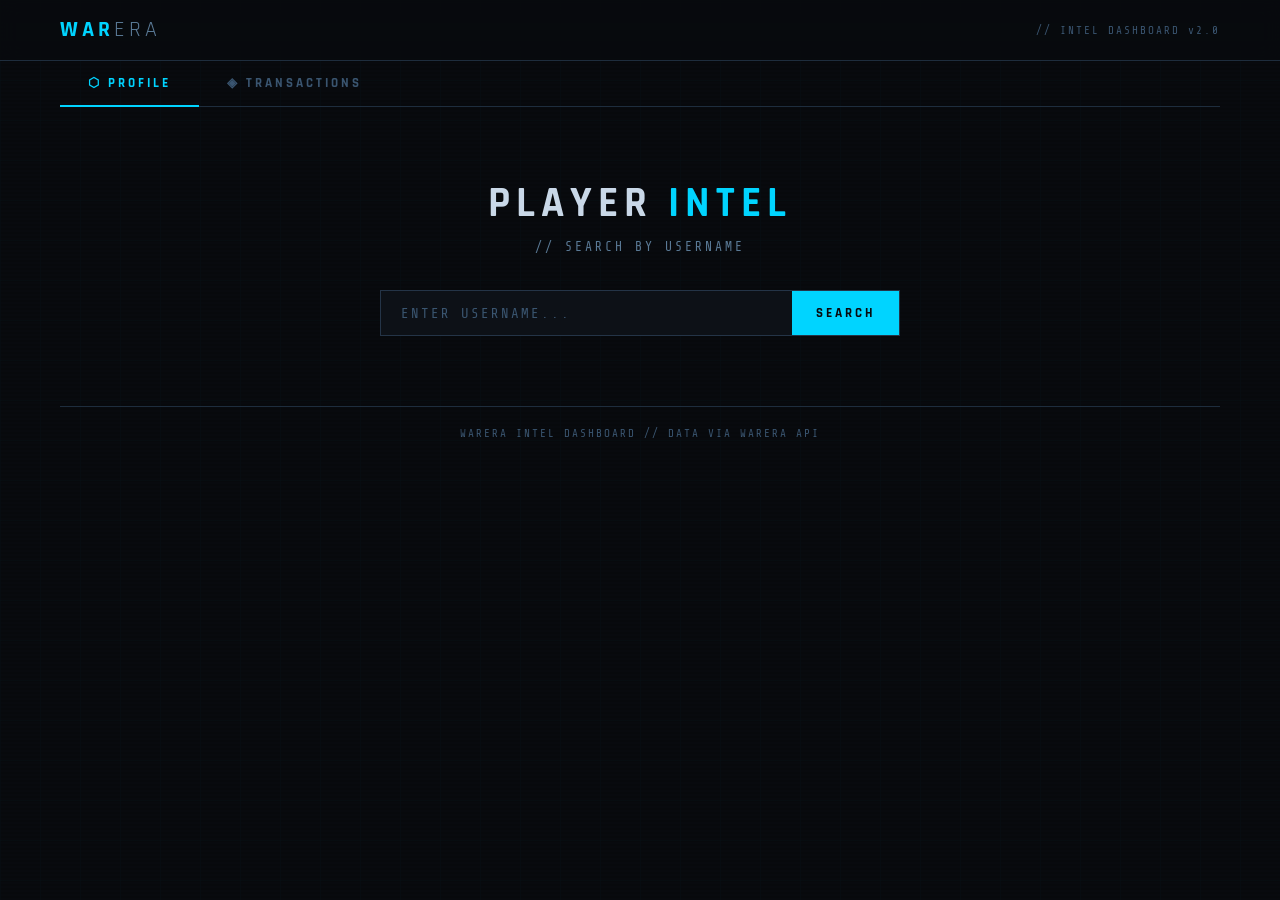
==== index.html @ 38ee8ced "Update index.html" ====
<!DOCTYPE html>
<html lang="en">
<head>
<meta charset="UTF-8">
<meta name="viewport" content="width=device-width, initial-scale=1.0">
<title>WarEra Dashboard</title>
<link href="https://fonts.googleapis.com/css2?family=Rajdhani:wght@400;500;600;700&family=Share+Tech+Mono&family=Barlow:wght@300;400;500;600&display=swap" rel="stylesheet">
<style>
  :root {
    --bg:#080a0e; --bg2:#0d1117; --bg3:#111820;
    --border:#1e2d3d; --border2:#243447;
    --accent:#00d4ff; --accent2:#0099cc;
    --accent-dim:rgba(0,212,255,0.08); --accent-glow:rgba(0,212,255,0.15);
    --red:#ff3b3b; --orange:#ff8c42; --green:#39ff6e; --gold:#ffd700;
    --text:#c9d8e8; --text-dim:#5a7a96; --text-muted:#3a5570;
    --bronze:#cd7f32; --silver:#c0c0c0; --platinum:#e5e4e2;
  }
  *{margin:0;padding:0;box-sizing:border-box;}
  body{background:var(--bg);color:var(--text);font-family:'Barlow',sans-serif;min-height:100vh;overflow-x:hidden;}
  body::before{content:'';position:fixed;inset:0;pointer-events:none;z-index:0;
    background-image:linear-gradient(rgba(0,212,255,0.015) 1px,transparent 1px),linear-gradient(90deg,rgba(0,212,255,0.015) 1px,transparent 1px);
    background-size:40px 40px;}
  body::after{content:'';position:fixed;inset:0;pointer-events:none;z-index:0;
    background:repeating-linear-gradient(0deg,transparent,transparent 2px,rgba(0,0,0,0.08) 2px,rgba(0,0,0,0.08) 4px);}
  .container{max-width:1200px;margin:0 auto;padding:0 20px;position:relative;z-index:1;}

  header{border-bottom:1px solid var(--border);padding:16px 0;background:rgba(8,10,14,0.9);backdrop-filter:blur(10px);position:sticky;top:0;z-index:100;}
  .header-inner{display:flex;align-items:center;justify-content:space-between;}
  .logo{font-family:'Rajdhani',sans-serif;font-size:22px;font-weight:700;letter-spacing:4px;color:var(--accent);text-transform:uppercase;}
  .logo span{color:var(--text-dim);font-weight:400;}
  .header-tag{font-family:'Share Tech Mono',monospace;font-size:11px;color:var(--text-muted);letter-spacing:2px;}

  /* TABS */
  .tab-bar{display:flex;border-bottom:1px solid var(--border);margin-bottom:0;}
  .tab-btn{font-family:'Rajdhani',sans-serif;font-weight:700;font-size:13px;letter-spacing:3px;text-transform:uppercase;
    padding:14px 28px;background:transparent;border:none;color:var(--text-muted);cursor:pointer;
    border-bottom:2px solid transparent;transition:all 0.2s;margin-bottom:-1px;}
  .tab-btn:hover{color:var(--text-dim);}
  .tab-btn.active{color:var(--accent);border-bottom-color:var(--accent);}
  .tab-panel{display:none;padding-top:30px;}
  .tab-panel.active{display:block;}

  /* SEARCH */
  .search-section{padding:40px 0 30px;text-align:center;}
  .search-title{font-family:'Rajdhani',sans-serif;font-size:42px;font-weight:700;letter-spacing:6px;text-transform:uppercase;color:var(--text);margin-bottom:8px;}
  .search-title span{color:var(--accent);}
  .search-sub{font-size:13px;color:var(--text-dim);letter-spacing:3px;text-transform:uppercase;margin-bottom:36px;font-family:'Share Tech Mono',monospace;}
  .search-box{display:flex;max-width:520px;margin:0 auto;border:1px solid var(--border2);background:var(--bg2);position:relative;}
  .search-box::before{content:'';position:absolute;top:-1px;left:-1px;right:-1px;bottom:-1px;border:1px solid transparent;transition:border-color 0.3s;pointer-events:none;}
  .search-box:focus-within::before{border-color:var(--accent);box-shadow:0 0 20px var(--accent-glow),inset 0 0 20px var(--accent-dim);}
  .search-box input{flex:1;background:transparent;border:none;outline:none;padding:14px 20px;color:var(--text);font-family:'Share Tech Mono',monospace;font-size:14px;letter-spacing:1px;}
  .search-box input::placeholder{color:var(--text-muted);letter-spacing:2px;}
  .search-btn{background:var(--accent);border:none;padding:14px 24px;color:var(--bg);font-family:'Rajdhani',sans-serif;font-weight:700;font-size:13px;letter-spacing:3px;text-transform:uppercase;cursor:pointer;transition:all 0.2s;white-space:nowrap;}
  .search-btn:hover{background:#00b8e6;}
  .search-btn:disabled{background:var(--text-muted);cursor:not-allowed;}
  .search-error{margin-top:12px;font-family:'Share Tech Mono',monospace;font-size:12px;color:var(--red);letter-spacing:1px;display:none;}

  .loading{display:none;text-align:center;padding:60px 0;}
  .loading-ring{width:48px;height:48px;border:2px solid var(--border2);border-top-color:var(--accent);border-radius:50%;animation:spin 0.8s linear infinite;margin:0 auto 16px;}
  @keyframes spin{to{transform:rotate(360deg);}}
  .loading-text{font-family:'Share Tech Mono',monospace;font-size:12px;color:var(--text-muted);letter-spacing:3px;text-transform:uppercase;animation:pulse 1.5s ease-in-out infinite;}
  @keyframes pulse{0%,100%{opacity:0.4}50%{opacity:1}}
  @keyframes fadeUp{from{opacity:0;transform:translateY(20px)}to{opacity:1;transform:translateY(0)}}

  /* HERO */
  .hero-card{border:1px solid var(--border2);background:var(--bg2);padding:32px;margin-bottom:20px;position:relative;overflow:hidden;}
  .hero-card::before{content:'';position:absolute;top:0;left:0;width:3px;height:100%;background:var(--accent);}
  .hero-card::after{content:'';position:absolute;top:-60px;right:-60px;width:200px;height:200px;background:radial-gradient(circle,var(--accent-dim) 0%,transparent 70%);pointer-events:none;}
  .hero-inner{display:flex;gap:28px;align-items:flex-start;}
  .avatar-wrap{position:relative;flex-shrink:0;}
  .avatar{width:96px;height:96px;border:2px solid var(--border2);object-fit:cover;display:block;}
  .avatar-frame{position:absolute;inset:-4px;border:1px solid var(--accent);pointer-events:none;}
  .avatar-frame::before,.avatar-frame::after{content:'';position:absolute;width:10px;height:10px;border-color:var(--accent);border-style:solid;}
  .avatar-frame::before{top:-1px;left:-1px;border-width:2px 0 0 2px;}
  .avatar-frame::after{bottom:-1px;right:-1px;border-width:0 2px 2px 0;}
  .hero-info{flex:1;}
  .username{font-family:'Rajdhani',sans-serif;font-size:36px;font-weight:700;letter-spacing:3px;color:#fff;text-transform:uppercase;line-height:1;margin-bottom:6px;}
  .user-meta{display:flex;gap:16px;flex-wrap:wrap;margin-bottom:20px;align-items:center;}
  .meta-tag{font-family:'Share Tech Mono',monospace;font-size:11px;color:var(--text-muted);letter-spacing:2px;display:flex;align-items:center;gap:6px;}
  .meta-tag .dot{width:5px;height:5px;background:var(--accent);border-radius:50%;}
  .meta-tag .dot.red{background:var(--red);}
  .meta-tag .dot.green{background:var(--green);}
  .country-flag{font-size:18px;line-height:1;}
  .mu-logo{width:20px;height:20px;object-fit:cover;border-radius:2px;}
  .hero-stats{display:flex;gap:32px;flex-wrap:wrap;}
  .hero-stat{display:flex;flex-direction:column;gap:2px;}
  .hero-stat-value{font-family:'Rajdhani',sans-serif;font-size:28px;font-weight:700;color:var(--accent);line-height:1;}
  .hero-stat-label{font-family:'Share Tech Mono',monospace;font-size:10px;color:var(--text-muted);letter-spacing:2px;text-transform:uppercase;}
  .military-rank-badge{display:flex;align-items:center;gap:10px;background:var(--accent-dim);border:1px solid var(--border2);padding:8px 16px;align-self:flex-start;margin-left:auto;}
  .rank-number{font-family:'Rajdhani',sans-serif;font-size:32px;font-weight:700;color:var(--gold);line-height:1;}
  .rank-label{font-family:'Share Tech Mono',monospace;font-size:10px;color:var(--text-muted);letter-spacing:2px;text-transform:uppercase;}

  .section-label{font-family:'Share Tech Mono',monospace;font-size:10px;letter-spacing:4px;color:var(--text-muted);text-transform:uppercase;padding:0 0 12px;border-bottom:1px solid var(--border);margin-bottom:16px;display:flex;align-items:center;gap:10px;}
  .section-label::before{content:'';width:20px;height:1px;background:var(--accent);}
  .grid-2{display:grid;grid-template-columns:1fr 1fr;gap:16px;margin-bottom:16px;}
  .grid-6{display:grid;grid-template-columns:repeat(6,1fr);gap:12px;margin-bottom:16px;}
  .panel{border:1px solid var(--border);background:var(--bg2);padding:20px;}
  .stat-row{display:flex;justify-content:space-between;align-items:center;padding:10px 0;border-bottom:1px solid var(--border);}
  .stat-row:last-child{border-bottom:none;}
  .stat-key{font-family:'Share Tech Mono',monospace;font-size:11px;color:var(--text-muted);letter-spacing:1px;text-transform:uppercase;}
  .stat-val{font-family:'Rajdhani',sans-serif;font-size:18px;font-weight:600;color:var(--text);}

  .skills-grid{display:grid;grid-template-columns:repeat(auto-fill,minmax(200px,1fr));gap:12px;margin-bottom:16px;}
  .skill-card{border:1px solid var(--border);background:var(--bg3);padding:14px;transition:border-color 0.2s;}
  .skill-card:hover{border-color:var(--border2);}
  .skill-header{display:flex;justify-content:space-between;align-items:flex-start;margin-bottom:10px;}
  .skill-name{font-family:'Share Tech Mono',monospace;font-size:11px;color:var(--text-dim);letter-spacing:1px;text-transform:uppercase;}
  .skill-level{font-family:'Rajdhani',sans-serif;font-weight:700;font-size:13px;color:var(--accent);background:var(--accent-dim);padding:1px 7px;letter-spacing:1px;}
  .skill-value{font-family:'Rajdhani',sans-serif;font-size:26px;font-weight:700;color:#fff;line-height:1;margin-bottom:4px;}
  .skill-breakdown{font-family:'Share Tech Mono',monospace;font-size:10px;color:var(--text-muted);letter-spacing:1px;}
  .skill-bar-wrap{margin-top:8px;height:2px;background:var(--border);overflow:hidden;}
  .skill-bar{height:100%;background:var(--accent);transition:width 1s ease;}
  .skill-card.attack .skill-bar{background:var(--red);}

  .bar-resource{display:flex;flex-direction:column;gap:6px;margin-bottom:12px;}
  .bar-meta{display:flex;justify-content:space-between;align-items:center;}
  .bar-name{font-family:'Share Tech Mono',monospace;font-size:11px;color:var(--text-dim);letter-spacing:2px;text-transform:uppercase;}
  .bar-vals{font-family:'Rajdhani',monospace;font-size:14px;font-weight:600;color:var(--text);}
  .bar-track{height:6px;background:var(--border);overflow:hidden;}
  .bar-fill{height:100%;transition:width 1.2s ease;}
  .bar-fill.health{background:var(--green);}
  .bar-fill.energy{background:var(--orange);}
  .bar-fill.entrepreneurship{background:#a855f7;}
  .bar-fill.hunger{background:#eab308;}
  .regen-tag{font-family:'Share Tech Mono',monospace;font-size:10px;color:var(--text-muted);}

  .wealth-card{border:1px solid var(--border);background:var(--bg3);padding:16px;display:flex;flex-direction:column;gap:4px;}
  .wealth-label{font-family:'Share Tech Mono',monospace;font-size:10px;color:var(--text-muted);letter-spacing:2px;text-transform:uppercase;}
  .wealth-value{font-family:'Rajdhani',sans-serif;font-size:22px;font-weight:700;color:var(--gold);line-height:1;}
  .wealth-total{font-size:26px;color:#fff;}
  .wealth-unit{font-size:12px;color:var(--text-dim);font-weight:400;}

  .ranking-item{display:flex;align-items:center;padding:12px 0;border-bottom:1px solid var(--border);gap:14px;}
  .ranking-item:last-child{border-bottom:none;}
  .rank-name{font-family:'Share Tech Mono',monospace;font-size:11px;color:var(--text-dim);letter-spacing:1px;flex:1;text-transform:uppercase;}
  .rank-val{font-family:'Rajdhani',sans-serif;font-size:18px;font-weight:700;color:var(--text);min-width:70px;text-align:right;}
  .rank-pos{font-family:'Share Tech Mono',monospace;font-size:11px;color:var(--text-muted);min-width:50px;text-align:right;}
  .tier-badge{font-family:'Rajdhani',sans-serif;font-size:11px;font-weight:700;letter-spacing:2px;padding:2px 8px;text-transform:uppercase;min-width:72px;text-align:center;}
  .tier-badge.bronze{background:rgba(205,127,50,0.15);color:var(--bronze);border:1px solid rgba(205,127,50,0.3);}
  .tier-badge.silver{background:rgba(192,192,192,0.1);color:var(--silver);border:1px solid rgba(192,192,192,0.25);}
  .tier-badge.gold{background:rgba(255,215,0,0.1);color:var(--gold);border:1px solid rgba(255,215,0,0.25);}
  .tier-badge.platinum{background:rgba(229,228,226,0.1);color:var(--platinum);border:1px solid rgba(229,228,226,0.2);}
  .tier-badge.master{background:rgba(255,50,50,0.1);color:#ff6060;border:1px solid rgba(255,50,50,0.3);}

  /* ── TRANSACTIONS ── */
  .tx-header{display:flex;align-items:center;justify-content:space-between;margin-bottom:24px;flex-wrap:wrap;gap:12px;}
  .tx-title{font-family:'Rajdhani',sans-serif;font-size:28px;font-weight:700;letter-spacing:4px;text-transform:uppercase;}
  .tx-title span{color:var(--accent);}
  .btn{font-family:'Rajdhani',sans-serif;font-weight:700;font-size:12px;letter-spacing:2px;text-transform:uppercase;padding:10px 20px;border:1px solid var(--border2);background:var(--bg3);color:var(--text-dim);cursor:pointer;transition:all 0.2s;}
  .btn:hover{border-color:var(--accent);color:var(--accent);}
  .btn:disabled{opacity:0.4;cursor:not-allowed;}

  .tx-type-tabs{display:flex;gap:8px;flex-wrap:wrap;margin-bottom:20px;}
  .tx-type-btn{font-family:'Share Tech Mono',monospace;font-size:11px;letter-spacing:1px;padding:6px 14px;border:1px solid var(--border);background:transparent;color:var(--text-muted);cursor:pointer;transition:all 0.2s;text-transform:uppercase;}
  .tx-type-btn:hover{border-color:var(--border2);color:var(--text-dim);}
  .tx-type-btn.active{border-color:var(--accent);color:var(--accent);background:var(--accent-dim);}

  .tx-summary{display:grid;grid-template-columns:repeat(4,1fr);gap:12px;margin-bottom:20px;}
  .tx-sum-card{border:1px solid var(--border);background:var(--bg2);padding:16px;}
  .tx-sum-label{font-family:'Share Tech Mono',monospace;font-size:10px;color:var(--text-muted);letter-spacing:2px;text-transform:uppercase;margin-bottom:6px;}
  .tx-sum-val{font-family:'Rajdhani',sans-serif;font-size:24px;font-weight:700;line-height:1;}
  .tx-sum-val.green{color:var(--green);}
  .tx-sum-val.red{color:var(--red);}
  .tx-sum-val.gold{color:var(--gold);}
  .tx-sum-val.accent{color:var(--accent);}

  .tx-table-wrap{border:1px solid var(--border);background:var(--bg2);overflow:auto;margin-bottom:12px;}
  .tx-table{width:100%;border-collapse:collapse;min-width:600px;}
  .tx-table th{font-family:'Share Tech Mono',monospace;font-size:10px;letter-spacing:2px;color:var(--text-muted);text-transform:uppercase;padding:12px 16px;text-align:left;border-bottom:1px solid var(--border);background:var(--bg3);}
  .tx-table td{padding:12px 16px;border-bottom:1px solid var(--border);font-size:14px;vertical-align:middle;}
  .tx-table tr:last-child td{border-bottom:none;}
  .tx-table tr:hover td{background:rgba(0,212,255,0.03);}
  .tx-badge{font-family:'Rajdhani',sans-serif;font-size:11px;font-weight:700;letter-spacing:2px;padding:3px 10px;text-transform:uppercase;}
  .tx-badge.buy{background:rgba(57,255,110,0.1);color:var(--green);border:1px solid rgba(57,255,110,0.25);}
  .tx-badge.sell{background:rgba(255,59,59,0.1);color:var(--red);border:1px solid rgba(255,59,59,0.25);}
  .tx-badge.income{background:rgba(0,212,255,0.1);color:var(--accent);border:1px solid rgba(0,212,255,0.25);}
  .tx-item-name{font-family:'Rajdhani',sans-serif;font-size:15px;font-weight:600;color:var(--text);}
  .tx-item-skills{font-family:'Share Tech Mono',monospace;font-size:10px;color:var(--text-muted);margin-top:2px;}
  .tx-money{font-family:'Rajdhani',sans-serif;font-size:16px;font-weight:700;}
  .tx-money.buy{color:var(--red);}
  .tx-money.sell{color:var(--green);}
  .tx-money.income{color:var(--accent);}
  .tx-date{font-family:'Share Tech Mono',monospace;font-size:11px;color:var(--text-muted);}
  .tx-action-btn{font-family:'Share Tech Mono',monospace;font-size:10px;letter-spacing:1px;padding:4px 10px;border:1px solid var(--border2);background:transparent;color:var(--text-muted);cursor:pointer;transition:all 0.2s;text-transform:uppercase;white-space:nowrap;}
  .tx-action-btn:hover{border-color:var(--gold);color:var(--gold);}
  .tx-action-btn.marked{border-color:var(--gold);color:var(--gold);background:rgba(255,215,0,0.08);}

  /* PROFIT TRACKER */
  .profit-tracker{border:1px solid var(--gold);background:rgba(255,215,0,0.04);padding:20px;margin-bottom:20px;}
  .profit-tracker-title{font-family:'Rajdhani',sans-serif;font-size:16px;font-weight:700;letter-spacing:3px;color:var(--gold);text-transform:uppercase;margin-bottom:16px;display:flex;align-items:center;gap:10px;}
  .profit-tracker-title::before{content:'◆';font-size:10px;}
  .trade-item{border:1px solid var(--border2);background:var(--bg3);padding:14px;margin-bottom:10px;display:flex;align-items:center;gap:16px;flex-wrap:wrap;}
  .trade-item:last-child{margin-bottom:0;}
  .trade-item.matched{border-color:var(--green);}
  .trade-item.pending{border-color:var(--gold);}
  .trade-info{flex:1;min-width:160px;}
  .trade-name{font-family:'Rajdhani',sans-serif;font-size:16px;font-weight:700;color:var(--text);}
  .trade-skills{font-family:'Share Tech Mono',monospace;font-size:10px;color:var(--text-muted);margin-top:2px;}
  .trade-prices{display:flex;gap:20px;align-items:center;flex-wrap:wrap;}
  .trade-price-item{display:flex;flex-direction:column;gap:2px;}
  .trade-price-label{font-family:'Share Tech Mono',monospace;font-size:9px;color:var(--text-muted);letter-spacing:2px;text-transform:uppercase;}
  .trade-price-val{font-family:'Rajdhani',sans-serif;font-size:18px;font-weight:700;}
  .trade-price-val.buy-p{color:var(--red);}
  .trade-price-val.sell-p{color:var(--green);}
  .trade-price-val.profit.pos{color:var(--green);}
  .trade-price-val.profit.neg{color:var(--red);}
  .trade-status{font-family:'Share Tech Mono',monospace;font-size:10px;letter-spacing:2px;text-transform:uppercase;padding:4px 10px;border:1px solid;}
  .trade-status.pending{color:var(--gold);border-color:var(--gold);background:rgba(255,215,0,0.08);}
  .trade-status.matched{color:var(--green);border-color:var(--green);background:rgba(57,255,110,0.08);}
  .empty-state{text-align:center;padding:40px;font-family:'Share Tech Mono',monospace;font-size:12px;color:var(--text-muted);letter-spacing:2px;}

  .tx-loading{display:none;text-align:center;padding:40px;}
  .tx-progress{font-family:'Share Tech Mono',monospace;font-size:11px;color:var(--text-muted);letter-spacing:2px;margin-top:8px;}

  .tx-pagination{display:flex;justify-content:center;gap:8px;margin-top:12px;margin-bottom:20px;}
  .page-info{font-family:'Share Tech Mono',monospace;font-size:11px;color:var(--text-muted);letter-spacing:1px;display:flex;align-items:center;padding:0 12px;}

  .footer-line{border-top:1px solid var(--border);padding:20px 0;text-align:center;font-family:'Share Tech Mono',monospace;font-size:11px;color:var(--text-muted);letter-spacing:2px;margin-top:40px;}

  @media(max-width:900px){.grid-6{grid-template-columns:repeat(3,1fr);}.tx-summary{grid-template-columns:repeat(2,1fr);}}
  @media(max-width:700px){
    .grid-2{grid-template-columns:1fr;}
    .grid-6{grid-template-columns:repeat(2,1fr);}
    .hero-inner{flex-direction:column;}
    .military-rank-badge{margin-left:0;}
    .search-title{font-size:28px;}
    .tx-summary{grid-template-columns:1fr 1fr;}
  }
</style>
</head>
<body>
<header>
  <div class="container header-inner">
    <div class="logo">WAR<span>ERA</span></div>
    <div class="header-tag">// INTEL DASHBOARD v2.0</div>
  </div>
</header>

<div class="container">
  <div class="tab-bar">
    <button class="tab-btn active" onclick="switchTab('profile')">⬡ PROFILE</button>
    <button class="tab-btn" onclick="switchTab('transactions')">◈ TRANSACTIONS</button>
  </div>

  <!-- ═══ PROFILE TAB ═══ -->
  <div id="tab-profile" class="tab-panel active">
    <div class="search-section">
      <div class="search-title">PLAYER <span>INTEL</span></div>
      <div class="search-sub">// search by username</div>
      <div class="search-box">
        <input type="text" id="searchInput" placeholder="ENTER USERNAME..." autocomplete="off"/>
        <button class="search-btn" id="searchBtn" onclick="searchPlayer()">SEARCH</button>
      </div>
      <div class="search-error" id="searchError"></div>
    </div>
    <div class="loading" id="profileLoading">
      <div class="loading-ring"></div>
      <div class="loading-text">// FETCHING INTEL...</div>
    </div>
    <div id="profileContent" style="display:none;animation:fadeUp 0.5s ease;padding-bottom:40px;">
      <div class="hero-card">
        <div class="hero-inner">
          <div class="avatar-wrap">
            <img class="avatar" id="avatar" src="" alt=""/>
            <div class="avatar-frame"></div>
          </div>
          <div class="hero-info">
            <div class="username" id="username"></div>
            <div class="user-meta">
              <span class="meta-tag"><span class="dot" id="activeDot"></span><span id="activeStatus"></span></span>
              <span class="meta-tag"><span class="dot"></span>LEVEL <span id="heroLevel"></span></span>
              <span class="meta-tag"><span class="dot"></span>JOINED <span id="joinedDate"></span></span>
              <span class="meta-tag"><span class="dot"></span>SKILLS RESET <span id="lastSkillsReset"></span></span>
              <span class="meta-tag" id="countryTag" style="display:none"><span class="country-flag" id="countryFlag"></span><span id="countryName"></span></span>
              <span class="meta-tag" id="muTag" style="display:none"><img class="mu-logo" id="muLogo" src="" alt="MU"/><span id="muName"></span></span>
            </div>
            <div class="hero-stats">
              <div class="hero-stat"><div class="hero-stat-value" id="spentSP"></div><div class="hero-stat-label">Skill Points</div></div>
              <div class="hero-stat"><div class="hero-stat-value" id="worksCount"></div><div class="hero-stat-label">Works Done</div></div>
              <div class="hero-stat"><div class="hero-stat-value" id="damagesCount"></div><div class="hero-stat-label">Damage Dealt</div></div>
            </div>
          </div>
          <div class="military-rank-badge"><div><div class="rank-number" id="militaryRank"></div><div class="rank-label">Military Rank</div></div></div>
        </div>
      </div>
      <div class="grid-2">
        <div class="panel">
          <div class="section-label">Resources</div>
          <div id="resourceBars"></div>
        </div>
        <div class="panel">
          <div class="section-label">Progression</div>
          <div class="stat-row"><span class="stat-key">Level</span><span class="stat-val" id="level"></span></div>
          <div class="stat-row"><span class="stat-key">Daily XP Left</span><span class="stat-val" id="dailyXp"></span></div>
          <div class="stat-row"><span class="stat-key">Skill Points Spent</span><span class="stat-val" id="spentSP2"></span></div>
          <div class="stat-row"><span class="stat-key">Available SP</span><span class="stat-val" id="availSP"></span></div>
          <div class="stat-row"><span class="stat-key">Free Resets Left</span><span class="stat-val" id="freeReset"></span></div>
        </div>
      </div>
      <div class="section-label" style="margin-bottom:14px;">Combat Skills</div>
      <div class="skills-grid" id="combatSkills"></div>
      <div class="section-label" style="margin-bottom:14px;">Wealth Breakdown</div>
      <div class="grid-6" id="wealthGrid"></div>
      <div class="panel" style="margin-bottom:16px;"><div class="section-label">Rankings</div><div id="rankingsList"></div></div>
    </div>
  </div>

  <!-- ═══ TRANSACTIONS TAB ═══ -->
  <div id="tab-transactions" class="tab-panel">
    <div class="tx-header">
      <div class="tx-title">TRANSACTION <span>LEDGER</span></div>
      <button class="btn" id="refreshTxBtn" onclick="loadAllTransactions()">↺ REFRESH DATA</button>
    </div>

    <!-- Profit Tracker -->
    <div class="profit-tracker">
      <div class="profit-tracker-title">Trade Profit Tracker</div>
      <div id="tradeList"><div class="empty-state">// NO MARKED TRADES — go to Item Market below and mark a BUY to track profit</div></div>
    </div>

    <!-- Type filter tabs -->
    <div class="tx-type-tabs" id="txTypeTabs">
      <span style="font-family:'Share Tech Mono',monospace;font-size:11px;color:var(--text-muted);">// Click REFRESH DATA to load transactions</span>
    </div>

    <!-- Summary -->
    <div class="tx-summary" id="txSummary"></div>

    <!-- Loading -->
    <div class="tx-loading" id="txLoading">
      <div class="loading-ring"></div>
      <div class="loading-text">// FETCHING TRANSACTIONS...</div>
      <div class="tx-progress" id="txProgress"></div>
    </div>

    <!-- Table -->
    <div class="tx-table-wrap" id="txTableWrap" style="display:none;">
      <table class="tx-table">
        <thead><tr><th>Dir</th><th>Item / Type</th><th>Amount</th><th>Date</th><th>Action</th></tr></thead>
        <tbody id="txTableBody"></tbody>
      </table>
    </div>
    <div class="tx-pagination" id="txPagination"></div>
    <div class="empty-state" id="txEmpty" style="display:none;">// NO TRANSACTIONS IN THIS CATEGORY</div>
  </div>

  <div class="footer-line">WARERA INTEL DASHBOARD // DATA VIA WARERA API</div>
</div>

<script type="module">
import { initializeApp }    from 'https://www.gstatic.com/firebasejs/10.11.0/firebase-app.js';
import { getFirestore, doc, setDoc, deleteDoc, collection, getDocs }
  from 'https://www.gstatic.com/firebasejs/10.11.0/firebase-firestore.js';

// ── Firebase ──
const fb = initializeApp({
  apiKey:"AIzaSyAZtRwKCTr-KVqv164k6kmHe9M7gzirJSc",
  authDomain:"balancer-b8f91.firebaseapp.com",
  projectId:"balancer-b8f91",
  storageBucket:"balancer-b8f91.firebasestorage.app",
  messagingSenderId:"142245100233",
  appId:"1:142245100233:web:21c64a9f3aa41fff1feb18"
});
const db = getFirestore(fb);

// ── Config ──
const MY_USER_ID = '69928c2fc963e9f1883d0f63';
const API_BASE   = 'https://api2.warera.io';
const API_KEY    = 'wae_9bc274eccaa0629f667baa825348e6282480076dc1a781999e3265b55d6c6179';
const HDR        = { 'X-API-Key': API_KEY, 'Content-Type': 'application/json' };
const SEVEN_DAYS = 7 * 24 * 60 * 60 * 1000;
const PAGE_SIZE  = 20;

const TX_TYPES = ['itemMarket','trading','wage','donation','applicationFee','articleTip','openCase','craftItem','dismantleItem','battleLoot'];
const TX_LABELS = {
  itemMarket:'Item Market', trading:'Trading', wage:'Wage', donation:'Donation',
  applicationFee:'App Fee', articleTip:'Article Tip', openCase:'Open Case',
  craftItem:'Craft Item', dismantleItem:'Dismantle', battleLoot:'Battle Loot'
};

const COUNTRY_FLAGS = {
  'India':'🇮🇳','Pakistan':'🇵🇰','USA':'🇺🇸','United States':'🇺🇸','China':'🇨🇳',
  'Russia':'🇷🇺','Germany':'🇩🇪','France':'🇫🇷','Brazil':'🇧🇷','UK':'🇬🇧',
  'United Kingdom':'🇬🇧','Japan':'🇯🇵','Turkey':'🇹🇷','Indonesia':'🇮🇩','Iran':'🇮🇷',
  'Mexico':'🇲🇽','Spain':'🇪🇸','Italy':'🇮🇹','Canada':'🇨🇦','Australia':'🇦🇺',
  'Argentina':'🇦🇷','Poland':'🇵🇱','Ukraine':'🇺🇦','Netherlands':'🇳🇱','Saudi Arabia':'🇸🇦',
  'Egypt':'🇪🇬','Nigeria':'🇳🇬','South Korea':'🇰🇷','Thailand':'🇹🇭','Romania':'🇷🇴',
  'Portugal':'🇵🇹','Greece':'🇬🇷','Sweden':'🇸🇪','Belgium':'🇧🇪','Philippines':'🇵🇭',
  'Vietnam':'🇻🇳','Malaysia':'🇲🇾','Colombia':'🇨🇴','Chile':'🇨🇱','Israel':'🇮🇱',
  'Serbia':'🇷🇸','Croatia':'🇭🇷','Bangladesh':'🇧🇩','Sri Lanka':'🇱🇰','Nepal':'🇳🇵',
};

// ── State ──
let allTx       = [];
let currentType = 'itemMarket';
let currentPage = 1;
let markedTrades = {};

// ── Helpers ──
function fmtK(n){
  if(n===null||n===undefined)return'—';
  n=Number(n);
  if(Math.abs(n)>=1_000_000)return(n/1_000_000).toFixed(2).replace(/\.?0+$/,'')+'M';
  if(Math.abs(n)>=1_000)    return(n/1_000).toFixed(2).replace(/\.?0+$/,'')+'K';
  return parseFloat(n.toFixed(2)).toString();
}
function fmt(n){if(n===null||n===undefined)return'—';return Number(n).toLocaleString();}
function fmtDate(iso){if(!iso)return'—';return new Date(iso).toLocaleDateString('en-GB',{day:'2-digit',month:'short',year:'numeric'});}
function fmtDT(iso){if(!iso)return'—';return new Date(iso).toLocaleDateString('en-GB',{day:'2-digit',month:'short',hour:'2-digit',minute:'2-digit'});}
function setEl(id,v){const e=document.getElementById(id);if(e)e.textContent=v;}
function skillsStr(s){if(!s||!Object.keys(s).length)return'';return Object.entries(s).map(([k,v])=>`${k}:${v}`).join(' · ');}
function skillsMatch(a,b){
  if(!a||!b)return false;
  const ka=Object.keys(a),kb=Object.keys(b);
  if(ka.length!==kb.length)return false;
  return ka.every(k=>a[k]===b[k]);
}

async function post(endpoint,body){
  const r=await fetch(`${API_BASE}/trpc/${endpoint}`,{method:'POST',headers:HDR,body:JSON.stringify(body)});
  return r.json();
}

// ── TAB SWITCH ──
window.switchTab = function(tab){
  document.querySelectorAll('.tab-btn').forEach((b,i)=>b.classList.toggle('active',['profile','transactions'][i]===tab));
  document.querySelectorAll('.tab-panel').forEach(p=>p.classList.remove('active'));
  document.getElementById('tab-'+tab).classList.add('active');
};

// ══════════════ PROFILE ══════════════
window.searchPlayer = async function(){
  const q=document.getElementById('searchInput').value.trim();if(!q)return;
  const err=document.getElementById('searchError');
  err.style.display='none';
  document.getElementById('profileLoading').style.display='block';
  document.getElementById('profileContent').style.display='none';
  document.getElementById('searchBtn').disabled=true;
  try{
    const sd=await post('search.searchAnything',{searchText:q});
    const ids=sd?.result?.data?.userIds;
    if(!ids||!ids.length)throw new Error('No player found.');
    const qL=q.toLowerCase();
    let d=null;
    for(const uid of ids){
      const pd=await post('user.getUserById',{userId:uid});
      const u=pd?.result?.data;
      if(u&&u.usernameLower===qL){d=u;break;}
    }
    if(!d){const pd=await post('user.getUserById',{userId:ids[0]});d=pd?.result?.data;}
    if(!d)throw new Error('Could not fetch profile.');
    const[cn,mu]=await Promise.all([
      d.country?post('country.getCountryById',{countryId:d.country}).then(r=>{const c=r?.result?.data;return c?.name||c?.countryName||null;}).catch(()=>null):null,
      d.mu?post('mu.getById',{muId:d.mu}).then(r=>r?.result?.data||null).catch(()=>null):null,
    ]);
    renderProfile(d,cn,mu);
  }catch(e){err.textContent='// ERROR: '+e.message;err.style.display='block';}
  finally{document.getElementById('profileLoading').style.display='none';document.getElementById('searchBtn').disabled=false;}
};

function renderProfile(d,cn,mu){
  const sk=d.skills,lv=d.leveling,st=d.stats,rk=d.rankings,wl=st?.wealth;
  document.getElementById('avatar').src=d.avatarUrl||'';
  setEl('username',d.username);setEl('heroLevel',lv.level);setEl('spentSP',lv.spentSkillPoints);
  setEl('worksCount',fmtK(st.worksCount));setEl('damagesCount',fmtK(st.damagesCount));
  setEl('militaryRank',d.militaryRank);setEl('joinedDate',fmtDate(d.createdAt));
  setEl('activeStatus',d.isActive?'ACTIVE':'INACTIVE');
  document.getElementById('activeDot').className='dot '+(d.isActive?'green':'red');
  setEl('lastSkillsReset',d.dates?.lastSkillsResetAt?fmtDate(d.dates.lastSkillsResetAt):'NEVER');
  if(cn){setEl('countryFlag',COUNTRY_FLAGS[cn]||'🏳️');setEl('countryName',cn.toUpperCase());document.getElementById('countryTag').style.display='flex';}
  if(mu){if(mu.avatarUrl)document.getElementById('muLogo').src=mu.avatarUrl;setEl('muName',mu.name||'—');document.getElementById('muTag').style.display='flex';}
  else document.getElementById('muTag').style.display='none';
  setEl('level',lv.level);setEl('dailyXp',lv.dailyXpLeft);setEl('spentSP2',lv.spentSkillPoints);setEl('availSP',lv.availableSkillPoints);setEl('freeReset',lv.freeReset);
  const res=[{key:'health',label:'Health',cls:'health'},{key:'energy',label:'Energy',cls:'energy'},{key:'entrepreneurship',label:'Entrepreneurship',cls:'entrepreneurship'},{key:'hunger',label:'Hunger',cls:'hunger'}];
  document.getElementById('resourceBars').innerHTML=res.map(r=>{
    const s=sk[r.key];if(!s||s.currentBarValue===undefined)return'';
    const cur=+Number(s.currentBarValue).toFixed(1),tot=+Number(s.total).toFixed(1);
    const pct=tot>0?Math.min(100,(cur/tot)*100):0,regen=+Number(s.hourlyBarRegen).toFixed(1);
    return`<div class="bar-resource"><div class="bar-meta"><span class="bar-name">${r.label}</span><span class="bar-vals">${cur} / ${tot}</span></div><div class="bar-track"><div class="bar-fill ${r.cls}" style="width:${pct}%"></div></div><div style="display:flex;justify-content:space-between;"><span class="regen-tag">LVL ${s.level}</span><span class="regen-tag">+${regen}/hr</span></div></div>`;
  }).join('');
  const ck=['attack','criticalChance','criticalDamages','armor','precision','dodge','lootChance'];
  const cl={attack:'Attack',criticalChance:'Crit Chance',criticalDamages:'Crit Damage',armor:'Armor',precision:'Precision',dodge:'Dodge',lootChance:'Loot Chance'};
  document.getElementById('combatSkills').innerHTML=ck.map(k=>{
    const s=sk[k];if(!s)return'';
    const tot=s.total??s.value??0,base=s.value??0;
    const ex=[s.weapon?`+${s.weapon} wep`:'',s.equipment?`+${s.equipment} eq`:''].filter(Boolean).join(' · ');
    return`<div class="skill-card ${k==='attack'?'attack':''}"><div class="skill-header"><span class="skill-name">${cl[k]}</span><span class="skill-level">LV${s.level}</span></div><div class="skill-value">${tot!==null?fmtK(tot):'—'}</div><div class="skill-breakdown">${base?`Base: ${base}`:''}${ex?' · '+ex:''}</div><div class="skill-bar-wrap"><div class="skill-bar" style="width:${Math.min(100,(s.level/10)*100)}%"></div></div></div>`;
  }).join('');
  const wi=wl?[{label:'Companies',val:wl.companies},{label:'Items',val:wl.items},{label:'Money',val:wl.money},{label:'Equipments',val:wl.equipments},{label:'Weapons',val:wl.weapons},{label:'Total',val:wl.total,t:true}]:[];
  document.getElementById('wealthGrid').innerHTML=wi.map(w=>`<div class="wealth-card"><div class="wealth-label">${w.label}</div><div class="wealth-value ${w.t?'wealth-total':''}">${w.val!==undefined?fmtK(w.val):'—'} <span class="wealth-unit">WAE</span></div></div>`).join('');
  const rm={userDamages:'Total Damage',weeklyUserDamages:'Weekly Damage',userWealth:'Wealth',userLevel:'Level',userReferrals:'Referrals',userTerrain:'Terrain',userCasesOpened:'Cases Opened',userBounty:'Bounty'};
  document.getElementById('rankingsList').innerHTML=Object.entries(rm).map(([k,l])=>{const r=rk[k];if(!r)return'';return`<div class="ranking-item"><span class="rank-name">${l}</span><span class="rank-val">${fmtK(r.value)}</span><span class="rank-pos">#${fmt(r.rank)}</span><span class="tier-badge ${r.tier}">${r.tier}</span></div>`;}).join('');
  document.getElementById('profileContent').style.display='block';
}
document.getElementById('searchInput').addEventListener('keydown',e=>{if(e.key==='Enter')searchPlayer();});

// ══════════════ TRANSACTIONS ══════════════

// Load saved trades from Firebase on startup
async function loadMarkedTrades(){
  try{
    const snap=await getDocs(collection(db,'trades'));
    snap.forEach(d=>{markedTrades[d.id]=d.data();});
    renderTradeTracker();
  }catch(e){console.warn('Firebase read error:',e);}
}
loadMarkedTrades();

window.loadAllTransactions = async function(){
  document.getElementById('txLoading').style.display='block';
  document.getElementById('txTableWrap').style.display='none';
  document.getElementById('txEmpty').style.display='none';
  document.getElementById('txPagination').innerHTML='';
  document.getElementById('refreshTxBtn').disabled=true;
  allTx=[];
  let reqCount=0;
  const cutoff=Date.now()-SEVEN_DAYS;

  try{
    for(const txType of TX_TYPES){
      setEl('txProgress',`// FETCHING ${txType.toUpperCase()}...`);
      let cursor='';
      let keepGoing=true;
      while(keepGoing){
        // Rate limit guard: pause every 10 requests (~200/min limit)
        if(reqCount>0&&reqCount%10===0) await new Promise(r=>setTimeout(r,3500));
        reqCount++;
        const body={limit:100,userId:MY_USER_ID,transactionType:txType};
        if(cursor)body.cursor=cursor;
        const res=await post('transaction.getPaginatedTransactions',body);
        const items=res?.result?.data?.items||[];
        const next=res?.result?.data?.nextCursor||res?.result?.data?.cursor||null;
        let hitCutoff=false;
        for(const tx of items){
          if(new Date(tx.createdAt).getTime()<cutoff){hitCutoff=true;break;}
          allTx.push(tx);
        }
        if(hitCutoff||!next||items.length<100)keepGoing=false;
        else cursor=next;
      }
    }
    setEl('txProgress','// DONE — '+allTx.length+' TRANSACTIONS LOADED');
    autoMatchTrades();
    renderTradeTracker();
    buildTypeTabs();
    renderCurrentType();
  }catch(e){
    console.error(e);
    setEl('txProgress','// ERROR: '+e.message);
  }finally{
    document.getElementById('txLoading').style.display='none';
    document.getElementById('refreshTxBtn').disabled=false;
  }
};

function buildTypeTabs(){
  const counts={};
  TX_TYPES.forEach(t=>counts[t]=0);
  allTx.forEach(tx=>{if(counts[tx.transactionType]!==undefined)counts[tx.transactionType]++;});
  document.getElementById('txTypeTabs').innerHTML=TX_TYPES.map(t=>
    `<button class="tx-type-btn ${t===currentType?'active':''}" onclick="setTxType('${t}')">${TX_LABELS[t]} (${counts[t]})</button>`
  ).join('');
}

window.setTxType=function(t){
  currentType=t;currentPage=1;
  document.querySelectorAll('.tx-type-btn').forEach(b=>b.classList.toggle('active',b.textContent.startsWith(TX_LABELS[t])));
  renderCurrentType();
};

function renderCurrentType(){
  const f=allTx.filter(tx=>tx.transactionType===currentType);
  renderSummary(f);renderTable(f);
}

function renderSummary(txList){
  let tin=0,tout=0;
  txList.forEach(tx=>{
    if(tx.buyerId===MY_USER_ID)tout+=tx.money||0;
    else tin+=tx.money||0;
  });
  const net=tin-tout;
  document.getElementById('txSummary').innerHTML=`
    <div class="tx-sum-card"><div class="tx-sum-label">Total In</div><div class="tx-sum-val green">+${fmtK(tin)} WAE</div></div>
    <div class="tx-sum-card"><div class="tx-sum-label">Total Out</div><div class="tx-sum-val red">-${fmtK(tout)} WAE</div></div>
    <div class="tx-sum-card"><div class="tx-sum-label">Net</div><div class="tx-sum-val ${net>=0?'green':'red'}">${net>=0?'+':''}${fmtK(net)} WAE</div></div>
    <div class="tx-sum-card"><div class="tx-sum-label">Count</div><div class="tx-sum-val accent">${txList.length}</div></div>`;
}

function renderTable(txList){
  const total=txList.length;
  const totalPages=Math.max(1,Math.ceil(total/PAGE_SIZE));
  if(currentPage>totalPages)currentPage=totalPages;
  const page=txList.slice((currentPage-1)*PAGE_SIZE,currentPage*PAGE_SIZE);

  if(!total){
    document.getElementById('txTableWrap').style.display='none';
    document.getElementById('txEmpty').style.display='block';
    document.getElementById('txPagination').innerHTML='';
    return;
  }
  document.getElementById('txEmpty').style.display='none';
  document.getElementById('txTableWrap').style.display='block';

  document.getElementById('txTableBody').innerHTML=page.map(tx=>{
    const isBuy=tx.buyerId===MY_USER_ID;
    const isSell=tx.sellerId===MY_USER_ID;
    const hasDir=tx.transactionType==='itemMarket'||tx.transactionType==='trading';
    const dir=hasDir?(isBuy?'buy':'sell'):null;
    const moneyDir=dir??(isSell?'sell':'income');
    const sign=moneyDir==='buy'?'-':'+';
    const badgeCls=dir??'income';
    const dirLabel=dir?dir.toUpperCase():'IN';
    const skills=tx.item?.skills?skillsStr(tx.item.skills):'';
    const isMarked=!!markedTrades[tx._id];
    const canMark=currentType==='itemMarket'&&isBuy&&!isMarked;
    const canUnmark=currentType==='itemMarket'&&isMarked;
    return`<tr>
      <td><span class="tx-badge ${badgeCls}">${dirLabel}</span></td>
      <td><div class="tx-item-name">${tx.itemCode||TX_LABELS[tx.transactionType]||'—'}</div>${skills?`<div class="tx-item-skills">${skills}</div>`:''}</td>
      <td><span class="tx-money ${moneyDir}">${sign}${fmtK(tx.money)} WAE</span></td>
      <td><span class="tx-date">${fmtDT(tx.createdAt)}</span></td>
      <td>${canMark?`<button class="tx-action-btn" onclick="markTrade('${tx._id}')">⬡ MARK TRADE</button>`:''}${canUnmark?`<button class="tx-action-btn marked" onclick="unmarkTrade('${tx._id}')">✓ MARKED</button>`:''}</td>
    </tr>`;
  }).join('');

  document.getElementById('txPagination').innerHTML=totalPages>1?`
    <button class="btn" onclick="goPage(${currentPage-1})" ${currentPage===1?'disabled':''}>← PREV</button>
    <span class="page-info">${currentPage} / ${totalPages}</span>
    <button class="btn" onclick="goPage(${currentPage+1})" ${currentPage===totalPages?'disabled':''}>NEXT →</button>`:'';
}

window.goPage=function(p){currentPage=p;renderCurrentType();window.scrollTo({top:0,behavior:'smooth'});};

// ── MARK TRADE ──
window.markTrade=async function(txId){
  const tx=allTx.find(t=>t._id===txId);if(!tx)return;
  const trade={txId,itemCode:tx.itemCode,skills:tx.item?.skills||{},buyPrice:tx.money,buyDate:tx.createdAt,status:'pending',sellPrice:null,sellDate:null,profit:null};
  try{
    await setDoc(doc(db,'trades',txId),trade);
    markedTrades[txId]=trade;
    autoMatchTrades();renderTradeTracker();renderCurrentType();
  }catch(e){alert('Firebase error: '+e.message);}
};

window.unmarkTrade=async function(txId){
  if(!confirm('Remove this trade from the tracker?'))return;
  try{
    await deleteDoc(doc(db,'trades',txId));
    delete markedTrades[txId];
    renderTradeTracker();renderCurrentType();
  }catch(e){alert('Firebase error: '+e.message);}
};

// ── AUTO MATCH ──
function autoMatchTrades(){
  const sells=allTx.filter(tx=>tx.transactionType==='itemMarket'&&tx.sellerId===MY_USER_ID);
  Object.entries(markedTrades).forEach(([txId,trade])=>{
    if(trade.status==='matched')return;
    const buyTime=new Date(trade.buyDate).getTime();
    const candidates=sells.filter(s=>
      s.itemCode===trade.itemCode&&
      new Date(s.createdAt).getTime()>buyTime&&
      skillsMatch(s.item?.skills,trade.skills)
    );
    if(!candidates.length)return;
    candidates.sort((a,b)=>new Date(a.createdAt)-new Date(b.createdAt));
    const match=candidates[0];
    const profit=parseFloat((match.money-trade.buyPrice).toFixed(3));
    const updated={...trade,status:'matched',sellPrice:match.money,sellDate:match.createdAt,profit};
    markedTrades[txId]=updated;
    setDoc(doc(db,'trades',txId),updated).catch(console.warn);
  });
}

// ── RENDER TRACKER ──
function renderTradeTracker(){
  const trades=Object.values(markedTrades);
  if(!trades.length){
    document.getElementById('tradeList').innerHTML='<div class="empty-state">// NO MARKED TRADES — go to Item Market below and mark a BUY to track profit</div>';
    return;
  }
  trades.sort((a,b)=>new Date(b.buyDate)-new Date(a.buyDate));
  document.getElementById('tradeList').innerHTML=trades.map(t=>`
    <div class="trade-item ${t.status}">
      <div class="trade-info">
        <div class="trade-name">${t.itemCode}</div>
        <div class="trade-skills">${skillsStr(t.skills)||'—'}</div>
      </div>
      <div class="trade-prices">
        <div class="trade-price-item"><div class="trade-price-label">Bought</div><div class="trade-price-val buy-p">-${fmtK(t.buyPrice)} WAE</div></div>
        ${t.sellPrice!==null?`<div class="trade-price-item"><div class="trade-price-label">Sold</div><div class="trade-price-val sell-p">+${fmtK(t.sellPrice)} WAE</div></div>`:'<div class="trade-price-item"><div class="trade-price-label">Sold</div><div class="trade-price-val" style="color:var(--text-muted);font-size:14px;">Awaiting sale...</div></div>'}
        ${t.profit!==null?`<div class="trade-price-item"><div class="trade-price-label">Profit</div><div class="trade-price-val profit ${t.profit>=0?'pos':'neg'}">${t.profit>=0?'+':''}${fmtK(t.profit)} WAE</div></div>`:''}
      </div>
      <div style="display:flex;flex-direction:column;gap:6px;align-items:flex-end;">
        <span class="trade-status ${t.status}">${t.status==='matched'?'✓ MATCHED':'⏳ PENDING'}</span>
        <span style="font-family:'Share Tech Mono',monospace;font-size:10px;color:var(--text-muted);">${fmtDate(t.buyDate)}</span>
        <button class="tx-action-btn" onclick="unmarkTrade('${t.txId}')" style="border-color:var(--red);color:var(--red);">✕ REMOVE</button>
      </div>
    </div>`).join('');
}
</script>
</body>
</html>
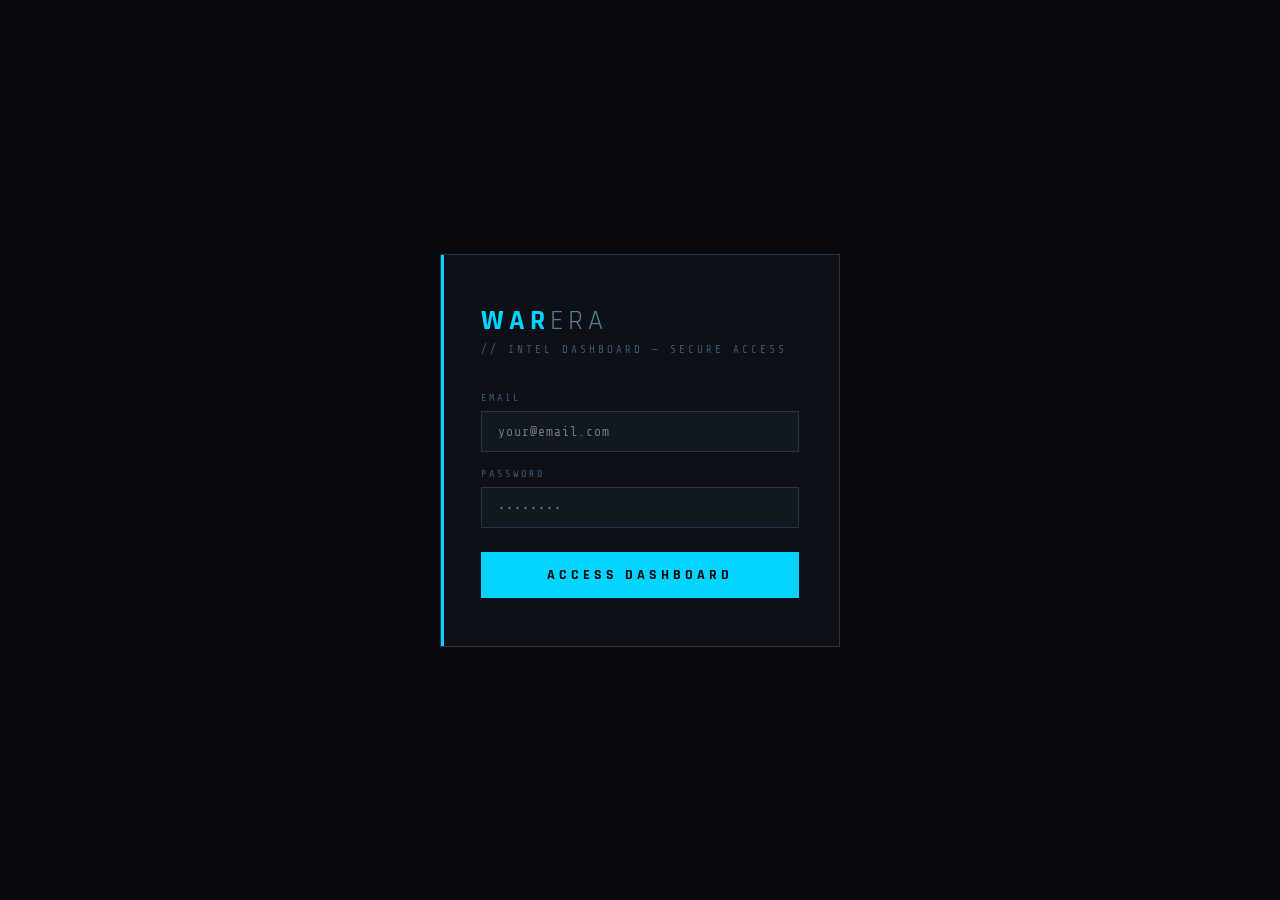
==== commit 3528e36e: "Add files via upload" ====
--- a/index.html
+++ b/index.html
@@ -24,23 +24,42 @@
     background:repeating-linear-gradient(0deg,transparent,transparent 2px,rgba(0,0,0,0.08) 2px,rgba(0,0,0,0.08) 4px);}
   .container{max-width:1200px;margin:0 auto;padding:0 20px;position:relative;z-index:1;}
 
+  /* ── LOGIN SCREEN ── */
+  #loginScreen{position:fixed;inset:0;background:var(--bg);z-index:999;display:flex;align-items:center;justify-content:center;}
+  .login-box{border:1px solid var(--border2);background:var(--bg2);padding:48px 40px;width:100%;max-width:400px;position:relative;}
+  .login-box::before{content:'';position:absolute;top:0;left:0;width:3px;height:100%;background:var(--accent);}
+  .login-logo{font-family:'Rajdhani',sans-serif;font-size:28px;font-weight:700;letter-spacing:5px;color:var(--accent);text-transform:uppercase;margin-bottom:4px;}
+  .login-logo span{color:var(--text-dim);font-weight:400;}
+  .login-sub{font-family:'Share Tech Mono',monospace;font-size:11px;color:var(--text-muted);letter-spacing:3px;margin-bottom:36px;}
+  .login-field{margin-bottom:16px;}
+  .login-label{font-family:'Share Tech Mono',monospace;font-size:10px;color:var(--text-muted);letter-spacing:3px;text-transform:uppercase;display:block;margin-bottom:8px;}
+  .login-input{width:100%;background:var(--bg3);border:1px solid var(--border2);outline:none;padding:12px 16px;color:var(--text);font-family:'Share Tech Mono',monospace;font-size:13px;letter-spacing:1px;transition:border-color 0.2s;}
+  .login-input:focus{border-color:var(--accent);box-shadow:0 0 12px var(--accent-glow);}
+  .login-btn{width:100%;background:var(--accent);border:none;padding:14px;color:var(--bg);font-family:'Rajdhani',sans-serif;font-weight:700;font-size:14px;letter-spacing:4px;text-transform:uppercase;cursor:pointer;transition:background 0.2s;margin-top:8px;}
+  .login-btn:hover{background:#00b8e6;}
+  .login-btn:disabled{background:var(--text-muted);cursor:not-allowed;}
+  .login-error{font-family:'Share Tech Mono',monospace;font-size:11px;color:var(--red);letter-spacing:1px;margin-top:12px;display:none;}
+  .login-checking{font-family:'Share Tech Mono',monospace;font-size:11px;color:var(--text-muted);letter-spacing:2px;text-align:center;padding:20px;display:none;}
+
+  /* ── APP (hidden until auth) ── */
+  #app{display:none;}
+
   header{border-bottom:1px solid var(--border);padding:16px 0;background:rgba(8,10,14,0.9);backdrop-filter:blur(10px);position:sticky;top:0;z-index:100;}
-  .header-inner{display:flex;align-items:center;justify-content:space-between;}
+  .header-inner{display:flex;align-items:center;justify-content:space-between;gap:12px;}
   .logo{font-family:'Rajdhani',sans-serif;font-size:22px;font-weight:700;letter-spacing:4px;color:var(--accent);text-transform:uppercase;}
   .logo span{color:var(--text-dim);font-weight:400;}
+  .header-right{display:flex;align-items:center;gap:16px;}
   .header-tag{font-family:'Share Tech Mono',monospace;font-size:11px;color:var(--text-muted);letter-spacing:2px;}
-
-  /* TABS */
-  .tab-bar{display:flex;border-bottom:1px solid var(--border);margin-bottom:0;}
-  .tab-btn{font-family:'Rajdhani',sans-serif;font-weight:700;font-size:13px;letter-spacing:3px;text-transform:uppercase;
-    padding:14px 28px;background:transparent;border:none;color:var(--text-muted);cursor:pointer;
-    border-bottom:2px solid transparent;transition:all 0.2s;margin-bottom:-1px;}
+  .logout-btn{font-family:'Share Tech Mono',monospace;font-size:10px;letter-spacing:2px;text-transform:uppercase;padding:6px 14px;border:1px solid var(--border2);background:transparent;color:var(--text-muted);cursor:pointer;transition:all 0.2s;}
+  .logout-btn:hover{border-color:var(--red);color:var(--red);}
+
+  .tab-bar{display:flex;border-bottom:1px solid var(--border);}
+  .tab-btn{font-family:'Rajdhani',sans-serif;font-weight:700;font-size:13px;letter-spacing:3px;text-transform:uppercase;padding:14px 28px;background:transparent;border:none;color:var(--text-muted);cursor:pointer;border-bottom:2px solid transparent;transition:all 0.2s;margin-bottom:-1px;}
   .tab-btn:hover{color:var(--text-dim);}
   .tab-btn.active{color:var(--accent);border-bottom-color:var(--accent);}
   .tab-panel{display:none;padding-top:30px;}
   .tab-panel.active{display:block;}
 
-  /* SEARCH */
   .search-section{padding:40px 0 30px;text-align:center;}
   .search-title{font-family:'Rajdhani',sans-serif;font-size:42px;font-weight:700;letter-spacing:6px;text-transform:uppercase;color:var(--text);margin-bottom:8px;}
   .search-title span{color:var(--accent);}
@@ -62,7 +81,6 @@
   @keyframes pulse{0%,100%{opacity:0.4}50%{opacity:1}}
   @keyframes fadeUp{from{opacity:0;transform:translateY(20px)}to{opacity:1;transform:translateY(0)}}
 
-  /* HERO */
   .hero-card{border:1px solid var(--border2);background:var(--bg2);padding:32px;margin-bottom:20px;position:relative;overflow:hidden;}
   .hero-card::before{content:'';position:absolute;top:0;left:0;width:3px;height:100%;background:var(--accent);}
   .hero-card::after{content:'';position:absolute;top:-60px;right:-60px;width:200px;height:200px;background:radial-gradient(circle,var(--accent-dim) 0%,transparent 70%);pointer-events:none;}
@@ -142,28 +160,24 @@
   .tier-badge.platinum{background:rgba(229,228,226,0.1);color:var(--platinum);border:1px solid rgba(229,228,226,0.2);}
   .tier-badge.master{background:rgba(255,50,50,0.1);color:#ff6060;border:1px solid rgba(255,50,50,0.3);}
 
-  /* ── TRANSACTIONS ── */
+  /* TRANSACTIONS */
   .tx-header{display:flex;align-items:center;justify-content:space-between;margin-bottom:24px;flex-wrap:wrap;gap:12px;}
   .tx-title{font-family:'Rajdhani',sans-serif;font-size:28px;font-weight:700;letter-spacing:4px;text-transform:uppercase;}
   .tx-title span{color:var(--accent);}
   .btn{font-family:'Rajdhani',sans-serif;font-weight:700;font-size:12px;letter-spacing:2px;text-transform:uppercase;padding:10px 20px;border:1px solid var(--border2);background:var(--bg3);color:var(--text-dim);cursor:pointer;transition:all 0.2s;}
   .btn:hover{border-color:var(--accent);color:var(--accent);}
   .btn:disabled{opacity:0.4;cursor:not-allowed;}
-
   .tx-type-tabs{display:flex;gap:8px;flex-wrap:wrap;margin-bottom:20px;}
   .tx-type-btn{font-family:'Share Tech Mono',monospace;font-size:11px;letter-spacing:1px;padding:6px 14px;border:1px solid var(--border);background:transparent;color:var(--text-muted);cursor:pointer;transition:all 0.2s;text-transform:uppercase;}
   .tx-type-btn:hover{border-color:var(--border2);color:var(--text-dim);}
   .tx-type-btn.active{border-color:var(--accent);color:var(--accent);background:var(--accent-dim);}
-
   .tx-summary{display:grid;grid-template-columns:repeat(4,1fr);gap:12px;margin-bottom:20px;}
   .tx-sum-card{border:1px solid var(--border);background:var(--bg2);padding:16px;}
   .tx-sum-label{font-family:'Share Tech Mono',monospace;font-size:10px;color:var(--text-muted);letter-spacing:2px;text-transform:uppercase;margin-bottom:6px;}
   .tx-sum-val{font-family:'Rajdhani',sans-serif;font-size:24px;font-weight:700;line-height:1;}
   .tx-sum-val.green{color:var(--green);}
   .tx-sum-val.red{color:var(--red);}
-  .tx-sum-val.gold{color:var(--gold);}
   .tx-sum-val.accent{color:var(--accent);}
-
   .tx-table-wrap{border:1px solid var(--border);background:var(--bg2);overflow:auto;margin-bottom:12px;}
   .tx-table{width:100%;border-collapse:collapse;min-width:600px;}
   .tx-table th{font-family:'Share Tech Mono',monospace;font-size:10px;letter-spacing:2px;color:var(--text-muted);text-transform:uppercase;padding:12px 16px;text-align:left;border-bottom:1px solid var(--border);background:var(--bg3);}
@@ -185,7 +199,6 @@
   .tx-action-btn:hover{border-color:var(--gold);color:var(--gold);}
   .tx-action-btn.marked{border-color:var(--gold);color:var(--gold);background:rgba(255,215,0,0.08);}
 
-  /* PROFIT TRACKER */
   .profit-tracker{border:1px solid var(--gold);background:rgba(255,215,0,0.04);padding:20px;margin-bottom:20px;}
   .profit-tracker-title{font-family:'Rajdhani',sans-serif;font-size:16px;font-weight:700;letter-spacing:3px;color:var(--gold);text-transform:uppercase;margin-bottom:16px;display:flex;align-items:center;gap:10px;}
   .profit-tracker-title::before{content:'◆';font-size:10px;}
@@ -208,13 +221,10 @@
   .trade-status.pending{color:var(--gold);border-color:var(--gold);background:rgba(255,215,0,0.08);}
   .trade-status.matched{color:var(--green);border-color:var(--green);background:rgba(57,255,110,0.08);}
   .empty-state{text-align:center;padding:40px;font-family:'Share Tech Mono',monospace;font-size:12px;color:var(--text-muted);letter-spacing:2px;}
-
   .tx-loading{display:none;text-align:center;padding:40px;}
   .tx-progress{font-family:'Share Tech Mono',monospace;font-size:11px;color:var(--text-muted);letter-spacing:2px;margin-top:8px;}
-
   .tx-pagination{display:flex;justify-content:center;gap:8px;margin-top:12px;margin-bottom:20px;}
   .page-info{font-family:'Share Tech Mono',monospace;font-size:11px;color:var(--text-muted);letter-spacing:1px;display:flex;align-items:center;padding:0 12px;}
-
   .footer-line{border-top:1px solid var(--border);padding:20px 0;text-align:center;font-family:'Share Tech Mono',monospace;font-size:11px;color:var(--text-muted);letter-spacing:2px;margin-top:40px;}
 
   @media(max-width:900px){.grid-6{grid-template-columns:repeat(3,1fr);}.tx-summary{grid-template-columns:repeat(2,1fr);}}
@@ -229,131 +239,145 @@
 </style>
 </head>
 <body>
-<header>
-  <div class="container header-inner">
-    <div class="logo">WAR<span>ERA</span></div>
-    <div class="header-tag">// INTEL DASHBOARD v2.0</div>
-  </div>
-</header>
-
-<div class="container">
-  <div class="tab-bar">
-    <button class="tab-btn active" onclick="switchTab('profile')">⬡ PROFILE</button>
-    <button class="tab-btn" onclick="switchTab('transactions')">◈ TRANSACTIONS</button>
-  </div>
-
-  <!-- ═══ PROFILE TAB ═══ -->
-  <div id="tab-profile" class="tab-panel active">
-    <div class="search-section">
-      <div class="search-title">PLAYER <span>INTEL</span></div>
-      <div class="search-sub">// search by username</div>
-      <div class="search-box">
-        <input type="text" id="searchInput" placeholder="ENTER USERNAME..." autocomplete="off"/>
-        <button class="search-btn" id="searchBtn" onclick="searchPlayer()">SEARCH</button>
-      </div>
-      <div class="search-error" id="searchError"></div>
-    </div>
-    <div class="loading" id="profileLoading">
-      <div class="loading-ring"></div>
-      <div class="loading-text">// FETCHING INTEL...</div>
-    </div>
-    <div id="profileContent" style="display:none;animation:fadeUp 0.5s ease;padding-bottom:40px;">
-      <div class="hero-card">
-        <div class="hero-inner">
-          <div class="avatar-wrap">
-            <img class="avatar" id="avatar" src="" alt=""/>
-            <div class="avatar-frame"></div>
-          </div>
-          <div class="hero-info">
-            <div class="username" id="username"></div>
-            <div class="user-meta">
-              <span class="meta-tag"><span class="dot" id="activeDot"></span><span id="activeStatus"></span></span>
-              <span class="meta-tag"><span class="dot"></span>LEVEL <span id="heroLevel"></span></span>
-              <span class="meta-tag"><span class="dot"></span>JOINED <span id="joinedDate"></span></span>
-              <span class="meta-tag"><span class="dot"></span>SKILLS RESET <span id="lastSkillsReset"></span></span>
-              <span class="meta-tag" id="countryTag" style="display:none"><span class="country-flag" id="countryFlag"></span><span id="countryName"></span></span>
-              <span class="meta-tag" id="muTag" style="display:none"><img class="mu-logo" id="muLogo" src="" alt="MU"/><span id="muName"></span></span>
-            </div>
-            <div class="hero-stats">
-              <div class="hero-stat"><div class="hero-stat-value" id="spentSP"></div><div class="hero-stat-label">Skill Points</div></div>
-              <div class="hero-stat"><div class="hero-stat-value" id="worksCount"></div><div class="hero-stat-label">Works Done</div></div>
-              <div class="hero-stat"><div class="hero-stat-value" id="damagesCount"></div><div class="hero-stat-label">Damage Dealt</div></div>
-            </div>
-          </div>
-          <div class="military-rank-badge"><div><div class="rank-number" id="militaryRank"></div><div class="rank-label">Military Rank</div></div></div>
-        </div>
-      </div>
-      <div class="grid-2">
-        <div class="panel">
-          <div class="section-label">Resources</div>
-          <div id="resourceBars"></div>
-        </div>
-        <div class="panel">
-          <div class="section-label">Progression</div>
-          <div class="stat-row"><span class="stat-key">Level</span><span class="stat-val" id="level"></span></div>
-          <div class="stat-row"><span class="stat-key">Daily XP Left</span><span class="stat-val" id="dailyXp"></span></div>
-          <div class="stat-row"><span class="stat-key">Skill Points Spent</span><span class="stat-val" id="spentSP2"></span></div>
-          <div class="stat-row"><span class="stat-key">Available SP</span><span class="stat-val" id="availSP"></span></div>
-          <div class="stat-row"><span class="stat-key">Free Resets Left</span><span class="stat-val" id="freeReset"></span></div>
-        </div>
-      </div>
-      <div class="section-label" style="margin-bottom:14px;">Combat Skills</div>
-      <div class="skills-grid" id="combatSkills"></div>
-      <div class="section-label" style="margin-bottom:14px;">Wealth Breakdown</div>
-      <div class="grid-6" id="wealthGrid"></div>
-      <div class="panel" style="margin-bottom:16px;"><div class="section-label">Rankings</div><div id="rankingsList"></div></div>
+
+<!-- ══ LOGIN SCREEN ══ -->
+<div id="loginScreen">
+  <div class="login-box">
+    <div class="login-logo">WAR<span>ERA</span></div>
+    <div class="login-sub">// INTEL DASHBOARD — SECURE ACCESS</div>
+    <div class="login-checking" id="loginChecking">// CHECKING SESSION...</div>
+    <div id="loginForm">
+      <div class="login-field">
+        <label class="login-label">Email</label>
+        <input class="login-input" type="email" id="loginEmail" placeholder="your@email.com" autocomplete="email"/>
+      </div>
+      <div class="login-field">
+        <label class="login-label">Password</label>
+        <input class="login-input" type="password" id="loginPassword" placeholder="••••••••" autocomplete="current-password"/>
+      </div>
+      <button class="login-btn" id="loginBtn" onclick="doLogin()">ACCESS DASHBOARD</button>
+      <div class="login-error" id="loginError"></div>
     </div>
   </div>
-
-  <!-- ═══ TRANSACTIONS TAB ═══ -->
-  <div id="tab-transactions" class="tab-panel">
-    <div class="tx-header">
-      <div class="tx-title">TRANSACTION <span>LEDGER</span></div>
-      <button class="btn" id="refreshTxBtn" onclick="loadAllTransactions()">↺ REFRESH DATA</button>
+</div>
+
+<!-- ══ APP ══ -->
+<div id="app">
+  <header>
+    <div class="container header-inner">
+      <div class="logo">WAR<span>ERA</span></div>
+      <div class="header-right">
+        <div class="header-tag">// INTEL DASHBOARD v2.0</div>
+        <button class="logout-btn" onclick="doLogout()">⏻ LOGOUT</button>
+      </div>
     </div>
-
-    <!-- Profit Tracker -->
-    <div class="profit-tracker">
-      <div class="profit-tracker-title">Trade Profit Tracker</div>
-      <div id="tradeList"><div class="empty-state">// NO MARKED TRADES — go to Item Market below and mark a BUY to track profit</div></div>
+  </header>
+
+  <div class="container">
+    <div class="tab-bar">
+      <button class="tab-btn active" onclick="switchTab('profile')">⬡ PROFILE</button>
+      <button class="tab-btn" onclick="switchTab('transactions')">◈ TRANSACTIONS</button>
     </div>
 
-    <!-- Type filter tabs -->
-    <div class="tx-type-tabs" id="txTypeTabs">
-      <span style="font-family:'Share Tech Mono',monospace;font-size:11px;color:var(--text-muted);">// Click REFRESH DATA to load transactions</span>
+    <!-- PROFILE TAB -->
+    <div id="tab-profile" class="tab-panel active">
+      <div class="search-section">
+        <div class="search-title">PLAYER <span>INTEL</span></div>
+        <div class="search-sub">// search by username</div>
+        <div class="search-box">
+          <input type="text" id="searchInput" placeholder="ENTER USERNAME..." autocomplete="off"/>
+          <button class="search-btn" id="searchBtn" onclick="searchPlayer()">SEARCH</button>
+        </div>
+        <div class="search-error" id="searchError"></div>
+      </div>
+      <div class="loading" id="profileLoading">
+        <div class="loading-ring"></div>
+        <div class="loading-text">// FETCHING INTEL...</div>
+      </div>
+      <div id="profileContent" style="display:none;animation:fadeUp 0.5s ease;padding-bottom:40px;">
+        <div class="hero-card">
+          <div class="hero-inner">
+            <div class="avatar-wrap"><img class="avatar" id="avatar" src="" alt=""/><div class="avatar-frame"></div></div>
+            <div class="hero-info">
+              <div class="username" id="username"></div>
+              <div class="user-meta">
+                <span class="meta-tag"><span class="dot" id="activeDot"></span><span id="activeStatus"></span></span>
+                <span class="meta-tag"><span class="dot"></span>LEVEL <span id="heroLevel"></span></span>
+                <span class="meta-tag"><span class="dot"></span>JOINED <span id="joinedDate"></span></span>
+                <span class="meta-tag"><span class="dot"></span>SKILLS RESET <span id="lastSkillsReset"></span></span>
+                <span class="meta-tag" id="countryTag" style="display:none"><span class="country-flag" id="countryFlag"></span><span id="countryName"></span></span>
+                <span class="meta-tag" id="muTag" style="display:none"><img class="mu-logo" id="muLogo" src="" alt="MU"/><span id="muName"></span></span>
+              </div>
+              <div class="hero-stats">
+                <div class="hero-stat"><div class="hero-stat-value" id="spentSP"></div><div class="hero-stat-label">Skill Points</div></div>
+                <div class="hero-stat"><div class="hero-stat-value" id="worksCount"></div><div class="hero-stat-label">Works Done</div></div>
+                <div class="hero-stat"><div class="hero-stat-value" id="damagesCount"></div><div class="hero-stat-label">Damage Dealt</div></div>
+              </div>
+            </div>
+            <div class="military-rank-badge"><div><div class="rank-number" id="militaryRank"></div><div class="rank-label">Military Rank</div></div></div>
+          </div>
+        </div>
+        <div class="grid-2">
+          <div class="panel"><div class="section-label">Resources</div><div id="resourceBars"></div></div>
+          <div class="panel">
+            <div class="section-label">Progression</div>
+            <div class="stat-row"><span class="stat-key">Level</span><span class="stat-val" id="level"></span></div>
+            <div class="stat-row"><span class="stat-key">Daily XP Left</span><span class="stat-val" id="dailyXp"></span></div>
+            <div class="stat-row"><span class="stat-key">Skill Points Spent</span><span class="stat-val" id="spentSP2"></span></div>
+            <div class="stat-row"><span class="stat-key">Available SP</span><span class="stat-val" id="availSP"></span></div>
+            <div class="stat-row"><span class="stat-key">Free Resets Left</span><span class="stat-val" id="freeReset"></span></div>
+          </div>
+        </div>
+        <div class="section-label" style="margin-bottom:14px;">Combat Skills</div>
+        <div class="skills-grid" id="combatSkills"></div>
+        <div class="section-label" style="margin-bottom:14px;">Wealth Breakdown</div>
+        <div class="grid-6" id="wealthGrid"></div>
+        <div class="panel" style="margin-bottom:16px;"><div class="section-label">Rankings</div><div id="rankingsList"></div></div>
+      </div>
     </div>
 
-    <!-- Summary -->
-    <div class="tx-summary" id="txSummary"></div>
-
-    <!-- Loading -->
-    <div class="tx-loading" id="txLoading">
-      <div class="loading-ring"></div>
-      <div class="loading-text">// FETCHING TRANSACTIONS...</div>
-      <div class="tx-progress" id="txProgress"></div>
+    <!-- TRANSACTIONS TAB -->
+    <div id="tab-transactions" class="tab-panel">
+      <div class="tx-header">
+        <div class="tx-title">TRANSACTION <span>LEDGER</span></div>
+        <button class="btn" id="refreshTxBtn" onclick="loadAllTransactions()">↺ REFRESH DATA</button>
+      </div>
+      <div class="profit-tracker">
+        <div class="profit-tracker-title">Trade Profit Tracker</div>
+        <div id="tradeList"><div class="empty-state">// NO MARKED TRADES — go to Item Market below and mark a BUY to track profit</div></div>
+      </div>
+      <div class="tx-type-tabs" id="txTypeTabs">
+        <span style="font-family:'Share Tech Mono',monospace;font-size:11px;color:var(--text-muted);">// Click REFRESH DATA to load transactions</span>
+      </div>
+      <div class="tx-summary" id="txSummary"></div>
+      <div class="tx-loading" id="txLoading">
+        <div class="loading-ring"></div>
+        <div class="loading-text">// FETCHING TRANSACTIONS...</div>
+        <div class="tx-progress" id="txProgress"></div>
+      </div>
+      <div class="tx-table-wrap" id="txTableWrap" style="display:none;">
+        <table class="tx-table">
+          <thead><tr><th>Dir</th><th>Item / Type</th><th>Amount</th><th>Date</th><th>Action</th></tr></thead>
+          <tbody id="txTableBody"></tbody>
+        </table>
+      </div>
+      <div class="tx-pagination" id="txPagination"></div>
+      <div class="empty-state" id="txEmpty" style="display:none;">// NO TRANSACTIONS IN THIS CATEGORY</div>
     </div>
 
-    <!-- Table -->
-    <div class="tx-table-wrap" id="txTableWrap" style="display:none;">
-      <table class="tx-table">
-        <thead><tr><th>Dir</th><th>Item / Type</th><th>Amount</th><th>Date</th><th>Action</th></tr></thead>
-        <tbody id="txTableBody"></tbody>
-      </table>
-    </div>
-    <div class="tx-pagination" id="txPagination"></div>
-    <div class="empty-state" id="txEmpty" style="display:none;">// NO TRANSACTIONS IN THIS CATEGORY</div>
+    <div class="footer-line">WARERA INTEL DASHBOARD // DATA VIA WARERA API</div>
   </div>
-
-  <div class="footer-line">WARERA INTEL DASHBOARD // DATA VIA WARERA API</div>
 </div>
 
 <script type="module">
 import { initializeApp }    from 'https://www.gstatic.com/firebasejs/10.11.0/firebase-app.js';
 import { getFirestore, doc, setDoc, deleteDoc, collection, getDocs }
   from 'https://www.gstatic.com/firebasejs/10.11.0/firebase-firestore.js';
-
-// ── Firebase ──
-const fb = initializeApp({
+import { getAuth, signInWithEmailAndPassword, signOut, onAuthStateChanged }
+  from 'https://www.gstatic.com/firebasejs/10.11.0/firebase-auth.js';
+
+// ── Firebase init ──
+const fbApp = initializeApp({
   apiKey:"AIzaSyAZtRwKCTr-KVqv164k6kmHe9M7gzirJSc",
   authDomain:"balancer-b8f91.firebaseapp.com",
   projectId:"balancer-b8f91",
@@ -361,47 +385,96 @@
   messagingSenderId:"142245100233",
   appId:"1:142245100233:web:21c64a9f3aa41fff1feb18"
 });
-const db = getFirestore(fb);
+const db   = getFirestore(fbApp);
+const auth = getAuth(fbApp);
+
+// ── Allowed UID — anyone else gets booted even if they somehow log in ──
+const ALLOWED_UID = 'PWhXV2DzbPNKNMMPRW5dbEJyeqa2';
+
+// ── Auth state observer ──
+// Shows login screen while checking, reveals app only for correct UID
+onAuthStateChanged(auth, user => {
+  document.getElementById('loginChecking').style.display = 'none';
+  if (user && user.uid === ALLOWED_UID) {
+    document.getElementById('loginScreen').style.display = 'none';
+    document.getElementById('app').style.display = 'block';
+    loadMarkedTrades();
+  } else {
+    if (user) signOut(auth); // boot wrong accounts immediately
+    document.getElementById('loginScreen').style.display = 'flex';
+    document.getElementById('loginForm').style.display = 'block';
+    document.getElementById('app').style.display = 'none';
+  }
+});
+
+// Show "checking session" while Firebase resolves auth state
+document.getElementById('loginChecking').style.display = 'block';
+document.getElementById('loginForm').style.display = 'none';
+
+// ── Login ──
+window.doLogin = async function(){
+  const email = document.getElementById('loginEmail').value.trim();
+  const pass  = document.getElementById('loginPassword').value;
+  const err   = document.getElementById('loginError');
+  const btn   = document.getElementById('loginBtn');
+  err.style.display = 'none';
+  btn.disabled = true;
+  btn.textContent = 'AUTHENTICATING...';
+  try {
+    await signInWithEmailAndPassword(auth, email, pass);
+    // onAuthStateChanged handles the rest
+  } catch(e) {
+    err.textContent = '// ACCESS DENIED: ' + (e.code === 'auth/invalid-credential' ? 'Invalid email or password.' : e.message);
+    err.style.display = 'block';
+    btn.disabled = false;
+    btn.textContent = 'ACCESS DASHBOARD';
+  }
+};
+
+// ── Logout ──
+window.doLogout = async function(){
+  await signOut(auth);
+};
+
+// Enter key on login
+document.getElementById('loginPassword').addEventListener('keydown', e => {
+  if(e.key === 'Enter') doLogin();
+});
 
 // ── Config ──
 const MY_USER_ID = '69928c2fc963e9f1883d0f63';
 const API_BASE   = 'https://api2.warera.io';
-const API_KEY    = 'wae_9bc274eccaa0629f667baa825348e6282480076dc1a781999e3265b55d6c6179';
+const API_KEY    = 'wae_26c02304886acdaa49197978c5cc976a24ffe7aed1e976caf317ac4ac336a042';
 const HDR        = { 'X-API-Key': API_KEY, 'Content-Type': 'application/json' };
 const SEVEN_DAYS = 7 * 24 * 60 * 60 * 1000;
 const PAGE_SIZE  = 20;
 
-const TX_TYPES = ['itemMarket','trading','wage','donation','applicationFee','articleTip','openCase','craftItem','dismantleItem','battleLoot'];
-const TX_LABELS = {
-  itemMarket:'Item Market', trading:'Trading', wage:'Wage', donation:'Donation',
-  applicationFee:'App Fee', articleTip:'Article Tip', openCase:'Open Case',
-  craftItem:'Craft Item', dismantleItem:'Dismantle', battleLoot:'Battle Loot'
-};
+const TX_TYPES  = ['itemMarket','trading','wage','donation','applicationFee','articleTip','openCase','craftItem','dismantleItem','battleLoot'];
+const TX_LABELS = {itemMarket:'Item Market',trading:'Trading',wage:'Wage',donation:'Donation',applicationFee:'App Fee',articleTip:'Article Tip',openCase:'Open Case',craftItem:'Craft Item',dismantleItem:'Dismantle',battleLoot:'Battle Loot'};
 
 const COUNTRY_FLAGS = {
-  'India':'🇮🇳','Pakistan':'🇵🇰','USA':'🇺🇸','United States':'🇺🇸','China':'🇨🇳',
-  'Russia':'🇷🇺','Germany':'🇩🇪','France':'🇫🇷','Brazil':'🇧🇷','UK':'🇬🇧',
-  'United Kingdom':'🇬🇧','Japan':'🇯🇵','Turkey':'🇹🇷','Indonesia':'🇮🇩','Iran':'🇮🇷',
-  'Mexico':'🇲🇽','Spain':'🇪🇸','Italy':'🇮🇹','Canada':'🇨🇦','Australia':'🇦🇺',
-  'Argentina':'🇦🇷','Poland':'🇵🇱','Ukraine':'🇺🇦','Netherlands':'🇳🇱','Saudi Arabia':'🇸🇦',
-  'Egypt':'🇪🇬','Nigeria':'🇳🇬','South Korea':'🇰🇷','Thailand':'🇹🇭','Romania':'🇷🇴',
-  'Portugal':'🇵🇹','Greece':'🇬🇷','Sweden':'🇸🇪','Belgium':'🇧🇪','Philippines':'🇵🇭',
-  'Vietnam':'🇻🇳','Malaysia':'🇲🇾','Colombia':'🇨🇴','Chile':'🇨🇱','Israel':'🇮🇱',
-  'Serbia':'🇷🇸','Croatia':'🇭🇷','Bangladesh':'🇧🇩','Sri Lanka':'🇱🇰','Nepal':'🇳🇵',
+  'India':'🇮🇳','Pakistan':'🇵🇰','USA':'🇺🇸','United States':'🇺🇸','China':'🇨🇳','Russia':'🇷🇺',
+  'Germany':'🇩🇪','France':'🇫🇷','Brazil':'🇧🇷','UK':'🇬🇧','United Kingdom':'🇬🇧','Japan':'🇯🇵',
+  'Turkey':'🇹🇷','Indonesia':'🇮🇩','Iran':'🇮🇷','Mexico':'🇲🇽','Spain':'🇪🇸','Italy':'🇮🇹',
+  'Canada':'🇨🇦','Australia':'🇦🇺','Argentina':'🇦🇷','Poland':'🇵🇱','Ukraine':'🇺🇦',
+  'Netherlands':'🇳🇱','Saudi Arabia':'🇸🇦','Egypt':'🇪🇬','Nigeria':'🇳🇬','South Korea':'🇰🇷',
+  'Thailand':'🇹🇭','Romania':'🇷🇴','Portugal':'🇵🇹','Greece':'🇬🇷','Sweden':'🇸🇪',
+  'Belgium':'🇧🇪','Philippines':'🇵🇭','Vietnam':'🇻🇳','Malaysia':'🇲🇾','Colombia':'🇨🇴',
+  'Chile':'🇨🇱','Israel':'🇮🇱','Serbia':'🇷🇸','Croatia':'🇭🇷','Bangladesh':'🇧🇩',
+  'Sri Lanka':'🇱🇰','Nepal':'🇳🇵',
 };
 
 // ── State ──
-let allTx       = [];
-let currentType = 'itemMarket';
-let currentPage = 1;
+let allTx        = [];
+let currentType  = 'itemMarket';
+let currentPage  = 1;
 let markedTrades = {};
 
 // ── Helpers ──
 function fmtK(n){
-  if(n===null||n===undefined)return'—';
-  n=Number(n);
+  if(n===null||n===undefined)return'—';n=Number(n);
   if(Math.abs(n)>=1_000_000)return(n/1_000_000).toFixed(2).replace(/\.?0+$/,'')+'M';
-  if(Math.abs(n)>=1_000)    return(n/1_000).toFixed(2).replace(/\.?0+$/,'')+'K';
+  if(Math.abs(n)>=1_000)return(n/1_000).toFixed(2).replace(/\.?0+$/,'')+'K';
   return parseFloat(n.toFixed(2)).toString();
 }
 function fmt(n){if(n===null||n===undefined)return'—';return Number(n).toLocaleString();}
@@ -409,27 +482,22 @@
 function fmtDT(iso){if(!iso)return'—';return new Date(iso).toLocaleDateString('en-GB',{day:'2-digit',month:'short',hour:'2-digit',minute:'2-digit'});}
 function setEl(id,v){const e=document.getElementById(id);if(e)e.textContent=v;}
 function skillsStr(s){if(!s||!Object.keys(s).length)return'';return Object.entries(s).map(([k,v])=>`${k}:${v}`).join(' · ');}
-function skillsMatch(a,b){
-  if(!a||!b)return false;
-  const ka=Object.keys(a),kb=Object.keys(b);
-  if(ka.length!==kb.length)return false;
-  return ka.every(k=>a[k]===b[k]);
-}
+function skillsMatch(a,b){if(!a||!b)return false;const ka=Object.keys(a);if(ka.length!==Object.keys(b).length)return false;return ka.every(k=>a[k]===b[k]);}
 
 async function post(endpoint,body){
   const r=await fetch(`${API_BASE}/trpc/${endpoint}`,{method:'POST',headers:HDR,body:JSON.stringify(body)});
   return r.json();
 }
 
-// ── TAB SWITCH ──
-window.switchTab = function(tab){
+// ── Tab switch ──
+window.switchTab=function(tab){
   document.querySelectorAll('.tab-btn').forEach((b,i)=>b.classList.toggle('active',['profile','transactions'][i]===tab));
   document.querySelectorAll('.tab-panel').forEach(p=>p.classList.remove('active'));
   document.getElementById('tab-'+tab).classList.add('active');
 };
 
-// ══════════════ PROFILE ══════════════
-window.searchPlayer = async function(){
+// ══ PROFILE ══
+window.searchPlayer=async function(){
   const q=document.getElementById('searchInput').value.trim();if(!q)return;
   const err=document.getElementById('searchError');
   err.style.display='none';
@@ -440,13 +508,8 @@
     const sd=await post('search.searchAnything',{searchText:q});
     const ids=sd?.result?.data?.userIds;
     if(!ids||!ids.length)throw new Error('No player found.');
-    const qL=q.toLowerCase();
-    let d=null;
-    for(const uid of ids){
-      const pd=await post('user.getUserById',{userId:uid});
-      const u=pd?.result?.data;
-      if(u&&u.usernameLower===qL){d=u;break;}
-    }
+    const qL=q.toLowerCase();let d=null;
+    for(const uid of ids){const pd=await post('user.getUserById',{userId:uid});const u=pd?.result?.data;if(u&&u.usernameLower===qL){d=u;break;}}
     if(!d){const pd=await post('user.getUserById',{userId:ids[0]});d=pd?.result?.data;}
     if(!d)throw new Error('Could not fetch profile.');
     const[cn,mu]=await Promise.all([
@@ -481,8 +544,7 @@
   const ck=['attack','criticalChance','criticalDamages','armor','precision','dodge','lootChance'];
   const cl={attack:'Attack',criticalChance:'Crit Chance',criticalDamages:'Crit Damage',armor:'Armor',precision:'Precision',dodge:'Dodge',lootChance:'Loot Chance'};
   document.getElementById('combatSkills').innerHTML=ck.map(k=>{
-    const s=sk[k];if(!s)return'';
-    const tot=s.total??s.value??0,base=s.value??0;
+    const s=sk[k];if(!s)return'';const tot=s.total??s.value??0,base=s.value??0;
     const ex=[s.weapon?`+${s.weapon} wep`:'',s.equipment?`+${s.equipment} eq`:''].filter(Boolean).join(' · ');
     return`<div class="skill-card ${k==='attack'?'attack':''}"><div class="skill-header"><span class="skill-name">${cl[k]}</span><span class="skill-level">LV${s.level}</span></div><div class="skill-value">${tot!==null?fmtK(tot):'—'}</div><div class="skill-breakdown">${base?`Base: ${base}`:''}${ex?' · '+ex:''}</div><div class="skill-bar-wrap"><div class="skill-bar" style="width:${Math.min(100,(s.level/10)*100)}%"></div></div></div>`;
   }).join('');
@@ -494,36 +556,29 @@
 }
 document.getElementById('searchInput').addEventListener('keydown',e=>{if(e.key==='Enter')searchPlayer();});
 
-// ══════════════ TRANSACTIONS ══════════════
-
-// Load saved trades from Firebase on startup
+// ══ TRANSACTIONS ══
 async function loadMarkedTrades(){
   try{
     const snap=await getDocs(collection(db,'trades'));
     snap.forEach(d=>{markedTrades[d.id]=d.data();});
     renderTradeTracker();
-  }catch(e){console.warn('Firebase read error:',e);}
-}
-loadMarkedTrades();
-
-window.loadAllTransactions = async function(){
+  }catch(e){console.warn('Firebase read:',e);}
+}
+
+window.loadAllTransactions=async function(){
   document.getElementById('txLoading').style.display='block';
   document.getElementById('txTableWrap').style.display='none';
   document.getElementById('txEmpty').style.display='none';
   document.getElementById('txPagination').innerHTML='';
   document.getElementById('refreshTxBtn').disabled=true;
-  allTx=[];
-  let reqCount=0;
+  allTx=[];let reqCount=0;
   const cutoff=Date.now()-SEVEN_DAYS;
-
   try{
     for(const txType of TX_TYPES){
       setEl('txProgress',`// FETCHING ${txType.toUpperCase()}...`);
-      let cursor='';
-      let keepGoing=true;
+      let cursor='',keepGoing=true;
       while(keepGoing){
-        // Rate limit guard: pause every 10 requests (~200/min limit)
-        if(reqCount>0&&reqCount%10===0) await new Promise(r=>setTimeout(r,3500));
+        if(reqCount>0&&reqCount%10===0)await new Promise(r=>setTimeout(r,3500));
         reqCount++;
         const body={limit:100,userId:MY_USER_ID,transactionType:txType};
         if(cursor)body.cursor=cursor;
@@ -531,31 +586,19 @@
         const items=res?.result?.data?.items||[];
         const next=res?.result?.data?.nextCursor||res?.result?.data?.cursor||null;
         let hitCutoff=false;
-        for(const tx of items){
-          if(new Date(tx.createdAt).getTime()<cutoff){hitCutoff=true;break;}
-          allTx.push(tx);
-        }
+        for(const tx of items){if(new Date(tx.createdAt).getTime()<cutoff){hitCutoff=true;break;}allTx.push(tx);}
         if(hitCutoff||!next||items.length<100)keepGoing=false;
         else cursor=next;
       }
     }
     setEl('txProgress','// DONE — '+allTx.length+' TRANSACTIONS LOADED');
-    autoMatchTrades();
-    renderTradeTracker();
-    buildTypeTabs();
-    renderCurrentType();
-  }catch(e){
-    console.error(e);
-    setEl('txProgress','// ERROR: '+e.message);
-  }finally{
-    document.getElementById('txLoading').style.display='none';
-    document.getElementById('refreshTxBtn').disabled=false;
-  }
+    autoMatchTrades();renderTradeTracker();buildTypeTabs();renderCurrentType();
+  }catch(e){console.error(e);setEl('txProgress','// ERROR: '+e.message);}
+  finally{document.getElementById('txLoading').style.display='none';document.getElementById('refreshTxBtn').disabled=false;}
 };
 
 function buildTypeTabs(){
-  const counts={};
-  TX_TYPES.forEach(t=>counts[t]=0);
+  const counts={};TX_TYPES.forEach(t=>counts[t]=0);
   allTx.forEach(tx=>{if(counts[tx.transactionType]!==undefined)counts[tx.transactionType]++;});
   document.getElementById('txTypeTabs').innerHTML=TX_TYPES.map(t=>
     `<button class="tx-type-btn ${t===currentType?'active':''}" onclick="setTxType('${t}')">${TX_LABELS[t]} (${counts[t]})</button>`
@@ -568,17 +611,11 @@
   renderCurrentType();
 };
 
-function renderCurrentType(){
-  const f=allTx.filter(tx=>tx.transactionType===currentType);
-  renderSummary(f);renderTable(f);
-}
+function renderCurrentType(){const f=allTx.filter(tx=>tx.transactionType===currentType);renderSummary(f);renderTable(f);}
 
 function renderSummary(txList){
   let tin=0,tout=0;
-  txList.forEach(tx=>{
-    if(tx.buyerId===MY_USER_ID)tout+=tx.money||0;
-    else tin+=tx.money||0;
-  });
+  txList.forEach(tx=>{if(tx.buyerId===MY_USER_ID)tout+=tx.money||0;else tin+=tx.money||0;});
   const net=tin-tout;
   document.getElementById('txSummary').innerHTML=`
     <div class="tx-sum-card"><div class="tx-sum-label">Total In</div><div class="tx-sum-val green">+${fmtK(tin)} WAE</div></div>
@@ -588,42 +625,29 @@
 }
 
 function renderTable(txList){
-  const total=txList.length;
-  const totalPages=Math.max(1,Math.ceil(total/PAGE_SIZE));
+  const totalPages=Math.max(1,Math.ceil(txList.length/PAGE_SIZE));
   if(currentPage>totalPages)currentPage=totalPages;
   const page=txList.slice((currentPage-1)*PAGE_SIZE,currentPage*PAGE_SIZE);
-
-  if(!total){
-    document.getElementById('txTableWrap').style.display='none';
-    document.getElementById('txEmpty').style.display='block';
-    document.getElementById('txPagination').innerHTML='';
-    return;
-  }
-  document.getElementById('txEmpty').style.display='none';
-  document.getElementById('txTableWrap').style.display='block';
-
+  if(!txList.length){document.getElementById('txTableWrap').style.display='none';document.getElementById('txEmpty').style.display='block';document.getElementById('txPagination').innerHTML='';return;}
+  document.getElementById('txEmpty').style.display='none';document.getElementById('txTableWrap').style.display='block';
   document.getElementById('txTableBody').innerHTML=page.map(tx=>{
-    const isBuy=tx.buyerId===MY_USER_ID;
-    const isSell=tx.sellerId===MY_USER_ID;
+    const isBuy=tx.buyerId===MY_USER_ID,isSell=tx.sellerId===MY_USER_ID;
     const hasDir=tx.transactionType==='itemMarket'||tx.transactionType==='trading';
     const dir=hasDir?(isBuy?'buy':'sell'):null;
     const moneyDir=dir??(isSell?'sell':'income');
     const sign=moneyDir==='buy'?'-':'+';
-    const badgeCls=dir??'income';
-    const dirLabel=dir?dir.toUpperCase():'IN';
     const skills=tx.item?.skills?skillsStr(tx.item.skills):'';
     const isMarked=!!markedTrades[tx._id];
     const canMark=currentType==='itemMarket'&&isBuy&&!isMarked;
     const canUnmark=currentType==='itemMarket'&&isMarked;
     return`<tr>
-      <td><span class="tx-badge ${badgeCls}">${dirLabel}</span></td>
+      <td><span class="tx-badge ${dir??'income'}">${dir?dir.toUpperCase():'IN'}</span></td>
       <td><div class="tx-item-name">${tx.itemCode||TX_LABELS[tx.transactionType]||'—'}</div>${skills?`<div class="tx-item-skills">${skills}</div>`:''}</td>
       <td><span class="tx-money ${moneyDir}">${sign}${fmtK(tx.money)} WAE</span></td>
       <td><span class="tx-date">${fmtDT(tx.createdAt)}</span></td>
       <td>${canMark?`<button class="tx-action-btn" onclick="markTrade('${tx._id}')">⬡ MARK TRADE</button>`:''}${canUnmark?`<button class="tx-action-btn marked" onclick="unmarkTrade('${tx._id}')">✓ MARKED</button>`:''}</td>
     </tr>`;
   }).join('');
-
   document.getElementById('txPagination').innerHTML=totalPages>1?`
     <button class="btn" onclick="goPage(${currentPage-1})" ${currentPage===1?'disabled':''}>← PREV</button>
     <span class="page-info">${currentPage} / ${totalPages}</span>
@@ -632,61 +656,41 @@
 
 window.goPage=function(p){currentPage=p;renderCurrentType();window.scrollTo({top:0,behavior:'smooth'});};
 
-// ── MARK TRADE ──
 window.markTrade=async function(txId){
   const tx=allTx.find(t=>t._id===txId);if(!tx)return;
   const trade={txId,itemCode:tx.itemCode,skills:tx.item?.skills||{},buyPrice:tx.money,buyDate:tx.createdAt,status:'pending',sellPrice:null,sellDate:null,profit:null};
-  try{
-    await setDoc(doc(db,'trades',txId),trade);
-    markedTrades[txId]=trade;
-    autoMatchTrades();renderTradeTracker();renderCurrentType();
-  }catch(e){alert('Firebase error: '+e.message);}
+  try{await setDoc(doc(db,'trades',txId),trade);markedTrades[txId]=trade;autoMatchTrades();renderTradeTracker();renderCurrentType();}
+  catch(e){alert('Firebase error: '+e.message);}
 };
 
 window.unmarkTrade=async function(txId){
   if(!confirm('Remove this trade from the tracker?'))return;
-  try{
-    await deleteDoc(doc(db,'trades',txId));
-    delete markedTrades[txId];
-    renderTradeTracker();renderCurrentType();
-  }catch(e){alert('Firebase error: '+e.message);}
-};
-
-// ── AUTO MATCH ──
+  try{await deleteDoc(doc(db,'trades',txId));delete markedTrades[txId];renderTradeTracker();renderCurrentType();}
+  catch(e){alert('Firebase error: '+e.message);}
+};
+
 function autoMatchTrades(){
   const sells=allTx.filter(tx=>tx.transactionType==='itemMarket'&&tx.sellerId===MY_USER_ID);
   Object.entries(markedTrades).forEach(([txId,trade])=>{
     if(trade.status==='matched')return;
     const buyTime=new Date(trade.buyDate).getTime();
-    const candidates=sells.filter(s=>
-      s.itemCode===trade.itemCode&&
-      new Date(s.createdAt).getTime()>buyTime&&
-      skillsMatch(s.item?.skills,trade.skills)
-    );
+    const candidates=sells.filter(s=>s.itemCode===trade.itemCode&&new Date(s.createdAt).getTime()>buyTime&&skillsMatch(s.item?.skills,trade.skills));
     if(!candidates.length)return;
     candidates.sort((a,b)=>new Date(a.createdAt)-new Date(b.createdAt));
     const match=candidates[0];
-    const profit=parseFloat((match.money-trade.buyPrice).toFixed(3));
-    const updated={...trade,status:'matched',sellPrice:match.money,sellDate:match.createdAt,profit};
+    const updated={...trade,status:'matched',sellPrice:match.money,sellDate:match.createdAt,profit:parseFloat((match.money-trade.buyPrice).toFixed(3))};
     markedTrades[txId]=updated;
     setDoc(doc(db,'trades',txId),updated).catch(console.warn);
   });
 }
 
-// ── RENDER TRACKER ──
 function renderTradeTracker(){
   const trades=Object.values(markedTrades);
-  if(!trades.length){
-    document.getElementById('tradeList').innerHTML='<div class="empty-state">// NO MARKED TRADES — go to Item Market below and mark a BUY to track profit</div>';
-    return;
-  }
+  if(!trades.length){document.getElementById('tradeList').innerHTML='<div class="empty-state">// NO MARKED TRADES — go to Item Market below and mark a BUY to track profit</div>';return;}
   trades.sort((a,b)=>new Date(b.buyDate)-new Date(a.buyDate));
   document.getElementById('tradeList').innerHTML=trades.map(t=>`
     <div class="trade-item ${t.status}">
-      <div class="trade-info">
-        <div class="trade-name">${t.itemCode}</div>
-        <div class="trade-skills">${skillsStr(t.skills)||'—'}</div>
-      </div>
+      <div class="trade-info"><div class="trade-name">${t.itemCode}</div><div class="trade-skills">${skillsStr(t.skills)||'—'}</div></div>
       <div class="trade-prices">
         <div class="trade-price-item"><div class="trade-price-label">Bought</div><div class="trade-price-val buy-p">-${fmtK(t.buyPrice)} WAE</div></div>
         ${t.sellPrice!==null?`<div class="trade-price-item"><div class="trade-price-label">Sold</div><div class="trade-price-val sell-p">+${fmtK(t.sellPrice)} WAE</div></div>`:'<div class="trade-price-item"><div class="trade-price-label">Sold</div><div class="trade-price-val" style="color:var(--text-muted);font-size:14px;">Awaiting sale...</div></div>'}
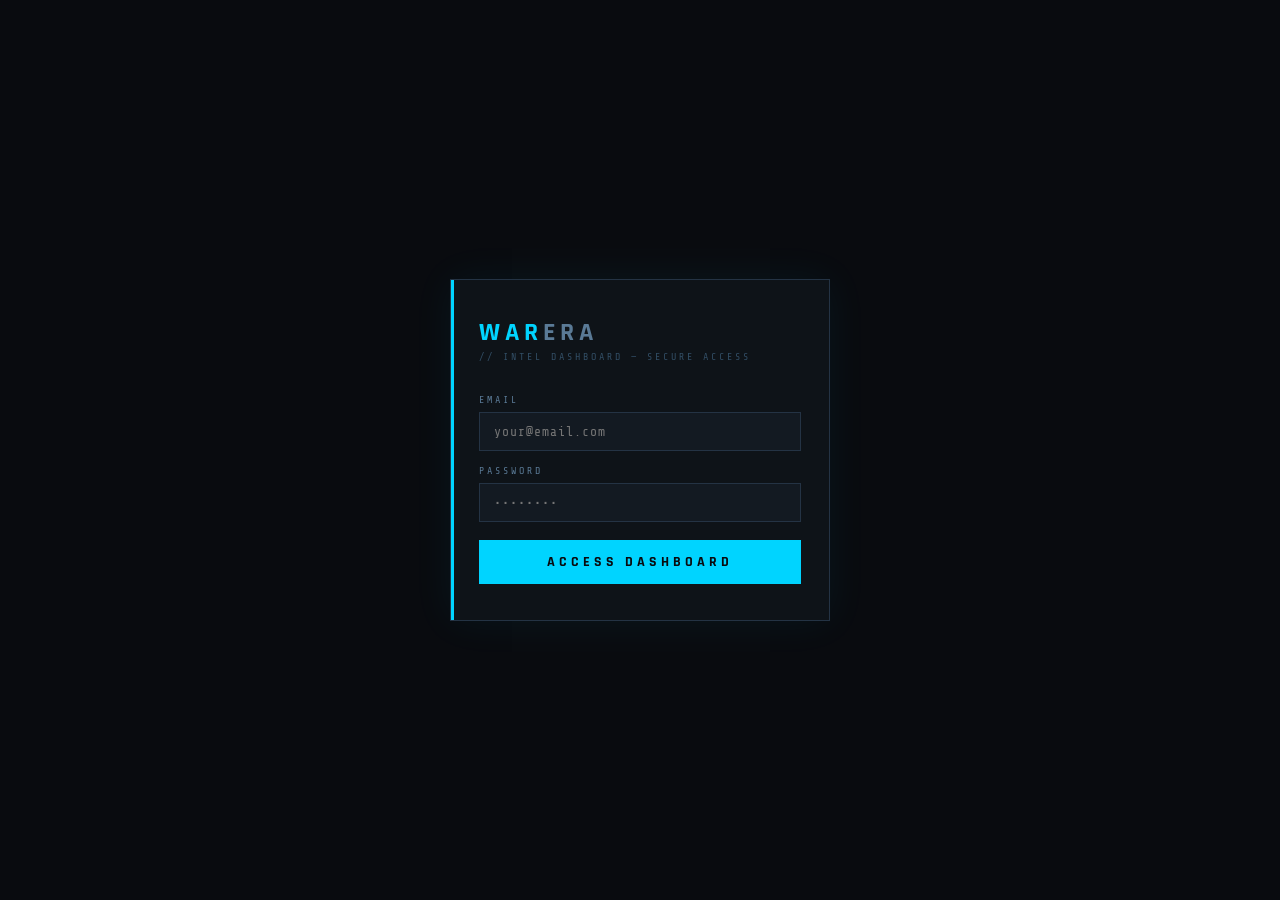
==== commit 703e77e6: "Add files via upload" ====
--- a/index.html
+++ b/index.html
@@ -4,368 +4,450 @@
 <meta charset="UTF-8">
 <meta name="viewport" content="width=device-width, initial-scale=1.0">
 <title>WarEra Dashboard</title>
-<link href="https://fonts.googleapis.com/css2?family=Rajdhani:wght@400;500;600;700&family=Share+Tech+Mono&family=Barlow:wght@300;400;500;600&display=swap" rel="stylesheet">
+<link href="https://fonts.googleapis.com/css2?family=Rajdhani:wght@400;500;600;700&family=Share+Tech+Mono&family=Barlow:wght@300;400;500;600;700&display=swap" rel="stylesheet">
 <style>
-  :root {
-    --bg:#080a0e; --bg2:#0d1117; --bg3:#111820;
-    --border:#1e2d3d; --border2:#243447;
-    --accent:#00d4ff; --accent2:#0099cc;
-    --accent-dim:rgba(0,212,255,0.08); --accent-glow:rgba(0,212,255,0.15);
-    --red:#ff3b3b; --orange:#ff8c42; --green:#39ff6e; --gold:#ffd700;
-    --text:#c9d8e8; --text-dim:#5a7a96; --text-muted:#3a5570;
-    --bronze:#cd7f32; --silver:#c0c0c0; --platinum:#e5e4e2;
-  }
-  *{margin:0;padding:0;box-sizing:border-box;}
-  body{background:var(--bg);color:var(--text);font-family:'Barlow',sans-serif;min-height:100vh;overflow-x:hidden;}
-  body::before{content:'';position:fixed;inset:0;pointer-events:none;z-index:0;
-    background-image:linear-gradient(rgba(0,212,255,0.015) 1px,transparent 1px),linear-gradient(90deg,rgba(0,212,255,0.015) 1px,transparent 1px);
-    background-size:40px 40px;}
-  body::after{content:'';position:fixed;inset:0;pointer-events:none;z-index:0;
-    background:repeating-linear-gradient(0deg,transparent,transparent 2px,rgba(0,0,0,0.08) 2px,rgba(0,0,0,0.08) 4px);}
-  .container{max-width:1200px;margin:0 auto;padding:0 20px;position:relative;z-index:1;}
-
-  /* ── LOGIN SCREEN ── */
-  #loginScreen{position:fixed;inset:0;background:var(--bg);z-index:999;display:flex;align-items:center;justify-content:center;}
-  .login-box{border:1px solid var(--border2);background:var(--bg2);padding:48px 40px;width:100%;max-width:400px;position:relative;}
-  .login-box::before{content:'';position:absolute;top:0;left:0;width:3px;height:100%;background:var(--accent);}
-  .login-logo{font-family:'Rajdhani',sans-serif;font-size:28px;font-weight:700;letter-spacing:5px;color:var(--accent);text-transform:uppercase;margin-bottom:4px;}
-  .login-logo span{color:var(--text-dim);font-weight:400;}
-  .login-sub{font-family:'Share Tech Mono',monospace;font-size:11px;color:var(--text-muted);letter-spacing:3px;margin-bottom:36px;}
-  .login-field{margin-bottom:16px;}
-  .login-label{font-family:'Share Tech Mono',monospace;font-size:10px;color:var(--text-muted);letter-spacing:3px;text-transform:uppercase;display:block;margin-bottom:8px;}
-  .login-input{width:100%;background:var(--bg3);border:1px solid var(--border2);outline:none;padding:12px 16px;color:var(--text);font-family:'Share Tech Mono',monospace;font-size:13px;letter-spacing:1px;transition:border-color 0.2s;}
-  .login-input:focus{border-color:var(--accent);box-shadow:0 0 12px var(--accent-glow);}
-  .login-btn{width:100%;background:var(--accent);border:none;padding:14px;color:var(--bg);font-family:'Rajdhani',sans-serif;font-weight:700;font-size:14px;letter-spacing:4px;text-transform:uppercase;cursor:pointer;transition:background 0.2s;margin-top:8px;}
-  .login-btn:hover{background:#00b8e6;}
-  .login-btn:disabled{background:var(--text-muted);cursor:not-allowed;}
-  .login-error{font-family:'Share Tech Mono',monospace;font-size:11px;color:var(--red);letter-spacing:1px;margin-top:12px;display:none;}
-  .login-checking{font-family:'Share Tech Mono',monospace;font-size:11px;color:var(--text-muted);letter-spacing:2px;text-align:center;padding:20px;display:none;}
-
-  /* ── APP (hidden until auth) ── */
-  #app{display:none;}
-
-  header{border-bottom:1px solid var(--border);padding:16px 0;background:rgba(8,10,14,0.9);backdrop-filter:blur(10px);position:sticky;top:0;z-index:100;}
-  .header-inner{display:flex;align-items:center;justify-content:space-between;gap:12px;}
-  .logo{font-family:'Rajdhani',sans-serif;font-size:22px;font-weight:700;letter-spacing:4px;color:var(--accent);text-transform:uppercase;}
-  .logo span{color:var(--text-dim);font-weight:400;}
-  .header-right{display:flex;align-items:center;gap:16px;}
-  .header-tag{font-family:'Share Tech Mono',monospace;font-size:11px;color:var(--text-muted);letter-spacing:2px;}
-  .logout-btn{font-family:'Share Tech Mono',monospace;font-size:10px;letter-spacing:2px;text-transform:uppercase;padding:6px 14px;border:1px solid var(--border2);background:transparent;color:var(--text-muted);cursor:pointer;transition:all 0.2s;}
-  .logout-btn:hover{border-color:var(--red);color:var(--red);}
-
-  .tab-bar{display:flex;border-bottom:1px solid var(--border);}
-  .tab-btn{font-family:'Rajdhani',sans-serif;font-weight:700;font-size:13px;letter-spacing:3px;text-transform:uppercase;padding:14px 28px;background:transparent;border:none;color:var(--text-muted);cursor:pointer;border-bottom:2px solid transparent;transition:all 0.2s;margin-bottom:-1px;}
-  .tab-btn:hover{color:var(--text-dim);}
-  .tab-btn.active{color:var(--accent);border-bottom-color:var(--accent);}
-  .tab-panel{display:none;padding-top:30px;}
-  .tab-panel.active{display:block;}
-
-  .search-section{padding:40px 0 30px;text-align:center;}
-  .search-title{font-family:'Rajdhani',sans-serif;font-size:42px;font-weight:700;letter-spacing:6px;text-transform:uppercase;color:var(--text);margin-bottom:8px;}
-  .search-title span{color:var(--accent);}
-  .search-sub{font-size:13px;color:var(--text-dim);letter-spacing:3px;text-transform:uppercase;margin-bottom:36px;font-family:'Share Tech Mono',monospace;}
-  .search-box{display:flex;max-width:520px;margin:0 auto;border:1px solid var(--border2);background:var(--bg2);position:relative;}
-  .search-box::before{content:'';position:absolute;top:-1px;left:-1px;right:-1px;bottom:-1px;border:1px solid transparent;transition:border-color 0.3s;pointer-events:none;}
-  .search-box:focus-within::before{border-color:var(--accent);box-shadow:0 0 20px var(--accent-glow),inset 0 0 20px var(--accent-dim);}
-  .search-box input{flex:1;background:transparent;border:none;outline:none;padding:14px 20px;color:var(--text);font-family:'Share Tech Mono',monospace;font-size:14px;letter-spacing:1px;}
-  .search-box input::placeholder{color:var(--text-muted);letter-spacing:2px;}
-  .search-btn{background:var(--accent);border:none;padding:14px 24px;color:var(--bg);font-family:'Rajdhani',sans-serif;font-weight:700;font-size:13px;letter-spacing:3px;text-transform:uppercase;cursor:pointer;transition:all 0.2s;white-space:nowrap;}
-  .search-btn:hover{background:#00b8e6;}
-  .search-btn:disabled{background:var(--text-muted);cursor:not-allowed;}
-  .search-error{margin-top:12px;font-family:'Share Tech Mono',monospace;font-size:12px;color:var(--red);letter-spacing:1px;display:none;}
-
-  .loading{display:none;text-align:center;padding:60px 0;}
-  .loading-ring{width:48px;height:48px;border:2px solid var(--border2);border-top-color:var(--accent);border-radius:50%;animation:spin 0.8s linear infinite;margin:0 auto 16px;}
-  @keyframes spin{to{transform:rotate(360deg);}}
-  .loading-text{font-family:'Share Tech Mono',monospace;font-size:12px;color:var(--text-muted);letter-spacing:3px;text-transform:uppercase;animation:pulse 1.5s ease-in-out infinite;}
-  @keyframes pulse{0%,100%{opacity:0.4}50%{opacity:1}}
-  @keyframes fadeUp{from{opacity:0;transform:translateY(20px)}to{opacity:1;transform:translateY(0)}}
-
-  .hero-card{border:1px solid var(--border2);background:var(--bg2);padding:32px;margin-bottom:20px;position:relative;overflow:hidden;}
-  .hero-card::before{content:'';position:absolute;top:0;left:0;width:3px;height:100%;background:var(--accent);}
-  .hero-card::after{content:'';position:absolute;top:-60px;right:-60px;width:200px;height:200px;background:radial-gradient(circle,var(--accent-dim) 0%,transparent 70%);pointer-events:none;}
-  .hero-inner{display:flex;gap:28px;align-items:flex-start;}
-  .avatar-wrap{position:relative;flex-shrink:0;}
-  .avatar{width:96px;height:96px;border:2px solid var(--border2);object-fit:cover;display:block;}
-  .avatar-frame{position:absolute;inset:-4px;border:1px solid var(--accent);pointer-events:none;}
-  .avatar-frame::before,.avatar-frame::after{content:'';position:absolute;width:10px;height:10px;border-color:var(--accent);border-style:solid;}
-  .avatar-frame::before{top:-1px;left:-1px;border-width:2px 0 0 2px;}
-  .avatar-frame::after{bottom:-1px;right:-1px;border-width:0 2px 2px 0;}
-  .hero-info{flex:1;}
-  .username{font-family:'Rajdhani',sans-serif;font-size:36px;font-weight:700;letter-spacing:3px;color:#fff;text-transform:uppercase;line-height:1;margin-bottom:6px;}
-  .user-meta{display:flex;gap:16px;flex-wrap:wrap;margin-bottom:20px;align-items:center;}
-  .meta-tag{font-family:'Share Tech Mono',monospace;font-size:11px;color:var(--text-muted);letter-spacing:2px;display:flex;align-items:center;gap:6px;}
-  .meta-tag .dot{width:5px;height:5px;background:var(--accent);border-radius:50%;}
-  .meta-tag .dot.red{background:var(--red);}
-  .meta-tag .dot.green{background:var(--green);}
-  .country-flag{font-size:18px;line-height:1;}
-  .mu-logo{width:20px;height:20px;object-fit:cover;border-radius:2px;}
-  .hero-stats{display:flex;gap:32px;flex-wrap:wrap;}
-  .hero-stat{display:flex;flex-direction:column;gap:2px;}
-  .hero-stat-value{font-family:'Rajdhani',sans-serif;font-size:28px;font-weight:700;color:var(--accent);line-height:1;}
-  .hero-stat-label{font-family:'Share Tech Mono',monospace;font-size:10px;color:var(--text-muted);letter-spacing:2px;text-transform:uppercase;}
-  .military-rank-badge{display:flex;align-items:center;gap:10px;background:var(--accent-dim);border:1px solid var(--border2);padding:8px 16px;align-self:flex-start;margin-left:auto;}
-  .rank-number{font-family:'Rajdhani',sans-serif;font-size:32px;font-weight:700;color:var(--gold);line-height:1;}
-  .rank-label{font-family:'Share Tech Mono',monospace;font-size:10px;color:var(--text-muted);letter-spacing:2px;text-transform:uppercase;}
-
-  .section-label{font-family:'Share Tech Mono',monospace;font-size:10px;letter-spacing:4px;color:var(--text-muted);text-transform:uppercase;padding:0 0 12px;border-bottom:1px solid var(--border);margin-bottom:16px;display:flex;align-items:center;gap:10px;}
-  .section-label::before{content:'';width:20px;height:1px;background:var(--accent);}
-  .grid-2{display:grid;grid-template-columns:1fr 1fr;gap:16px;margin-bottom:16px;}
-  .grid-6{display:grid;grid-template-columns:repeat(6,1fr);gap:12px;margin-bottom:16px;}
-  .panel{border:1px solid var(--border);background:var(--bg2);padding:20px;}
-  .stat-row{display:flex;justify-content:space-between;align-items:center;padding:10px 0;border-bottom:1px solid var(--border);}
-  .stat-row:last-child{border-bottom:none;}
-  .stat-key{font-family:'Share Tech Mono',monospace;font-size:11px;color:var(--text-muted);letter-spacing:1px;text-transform:uppercase;}
-  .stat-val{font-family:'Rajdhani',sans-serif;font-size:18px;font-weight:600;color:var(--text);}
-
-  .skills-grid{display:grid;grid-template-columns:repeat(auto-fill,minmax(200px,1fr));gap:12px;margin-bottom:16px;}
-  .skill-card{border:1px solid var(--border);background:var(--bg3);padding:14px;transition:border-color 0.2s;}
-  .skill-card:hover{border-color:var(--border2);}
-  .skill-header{display:flex;justify-content:space-between;align-items:flex-start;margin-bottom:10px;}
-  .skill-name{font-family:'Share Tech Mono',monospace;font-size:11px;color:var(--text-dim);letter-spacing:1px;text-transform:uppercase;}
-  .skill-level{font-family:'Rajdhani',sans-serif;font-weight:700;font-size:13px;color:var(--accent);background:var(--accent-dim);padding:1px 7px;letter-spacing:1px;}
-  .skill-value{font-family:'Rajdhani',sans-serif;font-size:26px;font-weight:700;color:#fff;line-height:1;margin-bottom:4px;}
-  .skill-breakdown{font-family:'Share Tech Mono',monospace;font-size:10px;color:var(--text-muted);letter-spacing:1px;}
-  .skill-bar-wrap{margin-top:8px;height:2px;background:var(--border);overflow:hidden;}
-  .skill-bar{height:100%;background:var(--accent);transition:width 1s ease;}
-  .skill-card.attack .skill-bar{background:var(--red);}
-
-  .bar-resource{display:flex;flex-direction:column;gap:6px;margin-bottom:12px;}
-  .bar-meta{display:flex;justify-content:space-between;align-items:center;}
-  .bar-name{font-family:'Share Tech Mono',monospace;font-size:11px;color:var(--text-dim);letter-spacing:2px;text-transform:uppercase;}
-  .bar-vals{font-family:'Rajdhani',monospace;font-size:14px;font-weight:600;color:var(--text);}
-  .bar-track{height:6px;background:var(--border);overflow:hidden;}
-  .bar-fill{height:100%;transition:width 1.2s ease;}
-  .bar-fill.health{background:var(--green);}
-  .bar-fill.energy{background:var(--orange);}
-  .bar-fill.entrepreneurship{background:#a855f7;}
-  .bar-fill.hunger{background:#eab308;}
-  .regen-tag{font-family:'Share Tech Mono',monospace;font-size:10px;color:var(--text-muted);}
-
-  .wealth-card{border:1px solid var(--border);background:var(--bg3);padding:16px;display:flex;flex-direction:column;gap:4px;}
-  .wealth-label{font-family:'Share Tech Mono',monospace;font-size:10px;color:var(--text-muted);letter-spacing:2px;text-transform:uppercase;}
-  .wealth-value{font-family:'Rajdhani',sans-serif;font-size:22px;font-weight:700;color:var(--gold);line-height:1;}
-  .wealth-total{font-size:26px;color:#fff;}
-  .wealth-unit{font-size:12px;color:var(--text-dim);font-weight:400;}
-
-  .ranking-item{display:flex;align-items:center;padding:12px 0;border-bottom:1px solid var(--border);gap:14px;}
-  .ranking-item:last-child{border-bottom:none;}
-  .rank-name{font-family:'Share Tech Mono',monospace;font-size:11px;color:var(--text-dim);letter-spacing:1px;flex:1;text-transform:uppercase;}
-  .rank-val{font-family:'Rajdhani',sans-serif;font-size:18px;font-weight:700;color:var(--text);min-width:70px;text-align:right;}
-  .rank-pos{font-family:'Share Tech Mono',monospace;font-size:11px;color:var(--text-muted);min-width:50px;text-align:right;}
-  .tier-badge{font-family:'Rajdhani',sans-serif;font-size:11px;font-weight:700;letter-spacing:2px;padding:2px 8px;text-transform:uppercase;min-width:72px;text-align:center;}
-  .tier-badge.bronze{background:rgba(205,127,50,0.15);color:var(--bronze);border:1px solid rgba(205,127,50,0.3);}
-  .tier-badge.silver{background:rgba(192,192,192,0.1);color:var(--silver);border:1px solid rgba(192,192,192,0.25);}
-  .tier-badge.gold{background:rgba(255,215,0,0.1);color:var(--gold);border:1px solid rgba(255,215,0,0.25);}
-  .tier-badge.platinum{background:rgba(229,228,226,0.1);color:var(--platinum);border:1px solid rgba(229,228,226,0.2);}
-  .tier-badge.master{background:rgba(255,50,50,0.1);color:#ff6060;border:1px solid rgba(255,50,50,0.3);}
-
-  /* TRANSACTIONS */
-  .tx-header{display:flex;align-items:center;justify-content:space-between;margin-bottom:24px;flex-wrap:wrap;gap:12px;}
-  .tx-title{font-family:'Rajdhani',sans-serif;font-size:28px;font-weight:700;letter-spacing:4px;text-transform:uppercase;}
-  .tx-title span{color:var(--accent);}
-  .btn{font-family:'Rajdhani',sans-serif;font-weight:700;font-size:12px;letter-spacing:2px;text-transform:uppercase;padding:10px 20px;border:1px solid var(--border2);background:var(--bg3);color:var(--text-dim);cursor:pointer;transition:all 0.2s;}
-  .btn:hover{border-color:var(--accent);color:var(--accent);}
-  .btn:disabled{opacity:0.4;cursor:not-allowed;}
-  .tx-type-tabs{display:flex;gap:8px;flex-wrap:wrap;margin-bottom:20px;}
-  .tx-type-btn{font-family:'Share Tech Mono',monospace;font-size:11px;letter-spacing:1px;padding:6px 14px;border:1px solid var(--border);background:transparent;color:var(--text-muted);cursor:pointer;transition:all 0.2s;text-transform:uppercase;}
-  .tx-type-btn:hover{border-color:var(--border2);color:var(--text-dim);}
-  .tx-type-btn.active{border-color:var(--accent);color:var(--accent);background:var(--accent-dim);}
-  .tx-summary{display:grid;grid-template-columns:repeat(4,1fr);gap:12px;margin-bottom:20px;}
-  .tx-sum-card{border:1px solid var(--border);background:var(--bg2);padding:16px;}
-  .tx-sum-label{font-family:'Share Tech Mono',monospace;font-size:10px;color:var(--text-muted);letter-spacing:2px;text-transform:uppercase;margin-bottom:6px;}
-  .tx-sum-val{font-family:'Rajdhani',sans-serif;font-size:24px;font-weight:700;line-height:1;}
-  .tx-sum-val.green{color:var(--green);}
-  .tx-sum-val.red{color:var(--red);}
-  .tx-sum-val.accent{color:var(--accent);}
-  .tx-table-wrap{border:1px solid var(--border);background:var(--bg2);overflow:auto;margin-bottom:12px;}
-  .tx-table{width:100%;border-collapse:collapse;min-width:600px;}
-  .tx-table th{font-family:'Share Tech Mono',monospace;font-size:10px;letter-spacing:2px;color:var(--text-muted);text-transform:uppercase;padding:12px 16px;text-align:left;border-bottom:1px solid var(--border);background:var(--bg3);}
-  .tx-table td{padding:12px 16px;border-bottom:1px solid var(--border);font-size:14px;vertical-align:middle;}
-  .tx-table tr:last-child td{border-bottom:none;}
-  .tx-table tr:hover td{background:rgba(0,212,255,0.03);}
-  .tx-badge{font-family:'Rajdhani',sans-serif;font-size:11px;font-weight:700;letter-spacing:2px;padding:3px 10px;text-transform:uppercase;}
-  .tx-badge.buy{background:rgba(57,255,110,0.1);color:var(--green);border:1px solid rgba(57,255,110,0.25);}
-  .tx-badge.sell{background:rgba(255,59,59,0.1);color:var(--red);border:1px solid rgba(255,59,59,0.25);}
-  .tx-badge.income{background:rgba(0,212,255,0.1);color:var(--accent);border:1px solid rgba(0,212,255,0.25);}
-  .tx-item-name{font-family:'Rajdhani',sans-serif;font-size:15px;font-weight:600;color:var(--text);}
-  .tx-item-skills{font-family:'Share Tech Mono',monospace;font-size:10px;color:var(--text-muted);margin-top:2px;}
-  .tx-money{font-family:'Rajdhani',sans-serif;font-size:16px;font-weight:700;}
-  .tx-money.buy{color:var(--red);}
-  .tx-money.sell{color:var(--green);}
-  .tx-money.income{color:var(--accent);}
-  .tx-date{font-family:'Share Tech Mono',monospace;font-size:11px;color:var(--text-muted);}
-  .tx-action-btn{font-family:'Share Tech Mono',monospace;font-size:10px;letter-spacing:1px;padding:4px 10px;border:1px solid var(--border2);background:transparent;color:var(--text-muted);cursor:pointer;transition:all 0.2s;text-transform:uppercase;white-space:nowrap;}
-  .tx-action-btn:hover{border-color:var(--gold);color:var(--gold);}
-  .tx-action-btn.marked{border-color:var(--gold);color:var(--gold);background:rgba(255,215,0,0.08);}
-
-  .profit-tracker{border:1px solid var(--gold);background:rgba(255,215,0,0.04);padding:20px;margin-bottom:20px;}
-  .profit-tracker-title{font-family:'Rajdhani',sans-serif;font-size:16px;font-weight:700;letter-spacing:3px;color:var(--gold);text-transform:uppercase;margin-bottom:16px;display:flex;align-items:center;gap:10px;}
-  .profit-tracker-title::before{content:'◆';font-size:10px;}
-  .trade-item{border:1px solid var(--border2);background:var(--bg3);padding:14px;margin-bottom:10px;display:flex;align-items:center;gap:16px;flex-wrap:wrap;}
-  .trade-item:last-child{margin-bottom:0;}
-  .trade-item.matched{border-color:var(--green);}
-  .trade-item.pending{border-color:var(--gold);}
-  .trade-info{flex:1;min-width:160px;}
-  .trade-name{font-family:'Rajdhani',sans-serif;font-size:16px;font-weight:700;color:var(--text);}
-  .trade-skills{font-family:'Share Tech Mono',monospace;font-size:10px;color:var(--text-muted);margin-top:2px;}
-  .trade-prices{display:flex;gap:20px;align-items:center;flex-wrap:wrap;}
-  .trade-price-item{display:flex;flex-direction:column;gap:2px;}
-  .trade-price-label{font-family:'Share Tech Mono',monospace;font-size:9px;color:var(--text-muted);letter-spacing:2px;text-transform:uppercase;}
-  .trade-price-val{font-family:'Rajdhani',sans-serif;font-size:18px;font-weight:700;}
-  .trade-price-val.buy-p{color:var(--red);}
-  .trade-price-val.sell-p{color:var(--green);}
-  .trade-price-val.profit.pos{color:var(--green);}
-  .trade-price-val.profit.neg{color:var(--red);}
-  .trade-status{font-family:'Share Tech Mono',monospace;font-size:10px;letter-spacing:2px;text-transform:uppercase;padding:4px 10px;border:1px solid;}
-  .trade-status.pending{color:var(--gold);border-color:var(--gold);background:rgba(255,215,0,0.08);}
-  .trade-status.matched{color:var(--green);border-color:var(--green);background:rgba(57,255,110,0.08);}
-  .empty-state{text-align:center;padding:40px;font-family:'Share Tech Mono',monospace;font-size:12px;color:var(--text-muted);letter-spacing:2px;}
-  .tx-loading{display:none;text-align:center;padding:40px;}
-  .tx-progress{font-family:'Share Tech Mono',monospace;font-size:11px;color:var(--text-muted);letter-spacing:2px;margin-top:8px;}
-  .tx-pagination{display:flex;justify-content:center;gap:8px;margin-top:12px;margin-bottom:20px;}
-  .page-info{font-family:'Share Tech Mono',monospace;font-size:11px;color:var(--text-muted);letter-spacing:1px;display:flex;align-items:center;padding:0 12px;}
-  .footer-line{border-top:1px solid var(--border);padding:20px 0;text-align:center;font-family:'Share Tech Mono',monospace;font-size:11px;color:var(--text-muted);letter-spacing:2px;margin-top:40px;}
-
-  @media(max-width:900px){.grid-6{grid-template-columns:repeat(3,1fr);}.tx-summary{grid-template-columns:repeat(2,1fr);}}
-  @media(max-width:700px){
-    .grid-2{grid-template-columns:1fr;}
-    .grid-6{grid-template-columns:repeat(2,1fr);}
-    .hero-inner{flex-direction:column;}
-    .military-rank-badge{margin-left:0;}
-    .search-title{font-size:28px;}
-    .tx-summary{grid-template-columns:1fr 1fr;}
-  }
+:root {
+  --bg:       #090b0f;
+  --bg2:      #0e1318;
+  --bg3:      #131a22;
+  --bg4:      #18202b;
+  --border:   #1c2a38;
+  --border2:  #243344;
+  --accent:   #00d4ff;
+  --accent2:  #0099cc;
+  --adim:     rgba(0,212,255,0.08);
+  --aglow:    rgba(0,212,255,0.18);
+  --red:      #ff3f3f;
+  --green:    #2ecc71;
+  --gold:     #f5c518;
+  --orange:   #ff8c42;
+  --text:     #cdd8e3;
+  --textd:    #5a7a96;
+  --textm:    #324e65;
+
+  --c-common:    #6b7280;
+  --c-uncommon:  #22c55e;
+  --c-rare:      #3b82f6;
+  --c-epic:      #a855f7;
+  --c-legendary: #f59e0b;
+  --c-mythic:    #ef4444;
+
+  --bronze:   #cd7f32;
+  --silver:   #c0c0c0;
+  --platinum: #e5e4e2;
+}
+
+*{margin:0;padding:0;box-sizing:border-box;-webkit-tap-highlight-color:transparent;}
+html{scroll-behavior:smooth;}
+body{background:var(--bg);color:var(--text);font-family:'Barlow',sans-serif;min-height:100vh;overflow-x:hidden;}
+
+/* Grid bg */
+body::before{content:'';position:fixed;inset:0;pointer-events:none;z-index:0;
+  background-image:linear-gradient(rgba(0,212,255,0.012) 1px,transparent 1px),linear-gradient(90deg,rgba(0,212,255,0.012) 1px,transparent 1px);
+  background-size:32px 32px;}
+
+/* ── LOGIN ── */
+#loginScreen{position:fixed;inset:0;background:var(--bg);z-index:999;display:flex;align-items:center;justify-content:center;padding:20px;}
+.lbox{width:100%;max-width:380px;background:var(--bg2);border:1px solid var(--border2);padding:36px 28px;position:relative;}
+.lbox::before{content:'';position:absolute;top:0;left:0;width:3px;height:100%;background:var(--accent);}
+.lbox::after{content:'';position:absolute;top:-1px;left:-1px;right:-1px;bottom:-1px;border:1px solid transparent;box-shadow:0 0 40px rgba(0,212,255,0.06);pointer-events:none;}
+.l-logo{font-family:'Rajdhani',sans-serif;font-size:26px;font-weight:700;letter-spacing:5px;color:var(--accent);margin-bottom:2px;}
+.l-logo span{color:var(--textd);}
+.l-sub{font-family:'Share Tech Mono',monospace;font-size:10px;color:var(--textm);letter-spacing:3px;margin-bottom:32px;}
+.l-label{font-family:'Share Tech Mono',monospace;font-size:10px;color:var(--textd);letter-spacing:3px;text-transform:uppercase;display:block;margin-bottom:7px;}
+.l-input{width:100%;background:var(--bg3);border:1px solid var(--border2);outline:none;padding:11px 14px;color:var(--text);font-family:'Share Tech Mono',monospace;font-size:13px;letter-spacing:1px;margin-bottom:14px;transition:border-color .2s,box-shadow .2s;}
+.l-input:focus{border-color:var(--accent);box-shadow:0 0 12px var(--aglow);}
+.l-btn{width:100%;background:var(--accent);border:none;padding:13px;color:var(--bg);font-family:'Rajdhani',sans-serif;font-weight:700;font-size:14px;letter-spacing:4px;text-transform:uppercase;cursor:pointer;transition:background .2s;margin-top:4px;}
+.l-btn:hover{background:#00b8e6;}
+.l-btn:disabled{background:var(--textm);cursor:not-allowed;}
+.l-err{font-family:'Share Tech Mono',monospace;font-size:11px;color:var(--red);letter-spacing:1px;margin-top:10px;display:none;}
+.l-check{font-family:'Share Tech Mono',monospace;font-size:11px;color:var(--textm);letter-spacing:2px;text-align:center;padding:16px;display:none;}
+
+/* ── APP ── */
+#app{display:none;position:relative;z-index:1;}
+
+/* ── HEADER ── */
+.hdr{background:rgba(9,11,15,0.96);backdrop-filter:blur(12px);border-bottom:1px solid var(--border);position:sticky;top:0;z-index:100;padding:0 16px;}
+.hdr-inner{max-width:900px;margin:0 auto;display:flex;align-items:center;justify-content:space-between;height:52px;}
+.hdr-logo{font-family:'Rajdhani',sans-serif;font-size:20px;font-weight:700;letter-spacing:4px;color:var(--accent);text-transform:uppercase;}
+.hdr-logo span{color:var(--textd);font-weight:400;}
+.hdr-right{display:flex;align-items:center;gap:12px;}
+.hdr-tag{font-family:'Share Tech Mono',monospace;font-size:10px;color:var(--textm);letter-spacing:2px;display:none;}
+.logout-btn{font-family:'Share Tech Mono',monospace;font-size:10px;letter-spacing:1px;padding:5px 12px;border:1px solid var(--border2);background:transparent;color:var(--textd);cursor:pointer;transition:all .2s;text-transform:uppercase;}
+.logout-btn:hover{border-color:var(--red);color:var(--red);}
+
+/* ── TAB BAR ── */
+.tab-bar{background:var(--bg2);border-bottom:1px solid var(--border);display:flex;position:sticky;top:52px;z-index:99;}
+.tab-bar-inner{max-width:900px;margin:0 auto;display:flex;width:100%;}
+.tab-btn{flex:1;font-family:'Rajdhani',sans-serif;font-weight:700;font-size:12px;letter-spacing:3px;text-transform:uppercase;padding:13px 8px;background:transparent;border:none;color:var(--textm);cursor:pointer;border-bottom:2px solid transparent;transition:all .2s;margin-bottom:-1px;}
+.tab-btn:hover{color:var(--textd);}
+.tab-btn.active{color:var(--accent);border-bottom-color:var(--accent);}
+
+/* ── PAGE WRAP ── */
+.page{display:none;max-width:900px;margin:0 auto;padding:20px 16px 60px;}
+.page.active{display:block;}
+
+/* ── SEARCH ── */
+.search-wrap{text-align:center;padding:28px 0 24px;}
+.search-title{font-family:'Rajdhani',sans-serif;font-size:32px;font-weight:700;letter-spacing:5px;text-transform:uppercase;margin-bottom:6px;}
+.search-title span{color:var(--accent);}
+.search-sub{font-family:'Share Tech Mono',monospace;font-size:10px;color:var(--textd);letter-spacing:3px;margin-bottom:24px;}
+.search-row{display:flex;max-width:480px;margin:0 auto;border:1px solid var(--border2);background:var(--bg2);}
+.search-row:focus-within{border-color:var(--accent);box-shadow:0 0 16px var(--aglow);}
+.search-row input{flex:1;background:transparent;border:none;outline:none;padding:12px 16px;color:var(--text);font-family:'Share Tech Mono',monospace;font-size:13px;letter-spacing:1px;}
+.search-row input::placeholder{color:var(--textm);}
+.search-row button{background:var(--accent);border:none;padding:12px 20px;color:var(--bg);font-family:'Rajdhani',sans-serif;font-weight:700;font-size:12px;letter-spacing:3px;text-transform:uppercase;cursor:pointer;transition:background .2s;white-space:nowrap;}
+.search-row button:hover{background:#00b8e6;}
+.search-row button:disabled{background:var(--textm);cursor:not-allowed;}
+.s-err{margin-top:10px;font-family:'Share Tech Mono',monospace;font-size:11px;color:var(--red);letter-spacing:1px;display:none;}
+
+/* ── LOADING ── */
+.spin-wrap{display:none;text-align:center;padding:48px 0;}
+.spinner{width:40px;height:40px;border:2px solid var(--border2);border-top-color:var(--accent);border-radius:50%;animation:spin .8s linear infinite;margin:0 auto 12px;}
+@keyframes spin{to{transform:rotate(360deg);}}
+.spin-txt{font-family:'Share Tech Mono',monospace;font-size:11px;color:var(--textm);letter-spacing:3px;animation:pulse 1.5s infinite;}
+@keyframes pulse{0%,100%{opacity:.4}50%{opacity:1}}
+@keyframes fadeUp{from{opacity:0;transform:translateY(16px)}to{opacity:1;transform:translateY(0)}}
+
+/* ── HERO CARD ── */
+.hero{background:var(--bg2);border:1px solid var(--border2);border-radius:2px;padding:20px;margin-bottom:14px;position:relative;overflow:hidden;animation:fadeUp .4s ease;}
+.hero::before{content:'';position:absolute;top:0;left:0;width:3px;height:100%;background:linear-gradient(180deg,var(--accent),transparent);}
+.hero-glow{position:absolute;top:-40px;right:-40px;width:160px;height:160px;background:radial-gradient(circle,rgba(0,212,255,0.06),transparent 70%);pointer-events:none;}
+.hero-top{display:flex;gap:16px;align-items:flex-start;margin-bottom:16px;}
+.avatar-wrap{position:relative;flex-shrink:0;}
+.avatar{width:80px;height:80px;object-fit:cover;display:block;border:2px solid var(--border2);}
+.avatar-ring{position:absolute;inset:-3px;border:1px solid var(--accent);pointer-events:none;}
+.avatar-ring::before,.avatar-ring::after{content:'';position:absolute;width:8px;height:8px;border-color:var(--accent);border-style:solid;}
+.avatar-ring::before{top:-1px;left:-1px;border-width:2px 0 0 2px;}
+.avatar-ring::after{bottom:-1px;right:-1px;border-width:0 2px 2px 0;}
+.hero-name-block{flex:1;min-width:0;}
+.hero-username{font-family:'Rajdhani',sans-serif;font-size:28px;font-weight:700;letter-spacing:2px;color:#fff;text-transform:uppercase;line-height:1;margin-bottom:8px;white-space:nowrap;overflow:hidden;text-overflow:ellipsis;}
+.hero-chips{display:flex;gap:8px;flex-wrap:wrap;margin-bottom:10px;}
+.chip{font-family:'Share Tech Mono',monospace;font-size:10px;color:var(--textd);letter-spacing:1px;display:flex;align-items:center;gap:5px;background:var(--bg3);border:1px solid var(--border);padding:3px 8px;}
+.chip .dot{width:5px;height:5px;border-radius:50%;background:var(--accent);}
+.chip .dot.g{background:var(--green);}
+.chip .dot.r{background:var(--red);}
+.chip-flag{font-size:14px;line-height:1;}
+.chip-mulogo{width:16px;height:16px;object-fit:cover;border-radius:1px;}
+.mil-rank{flex-shrink:0;background:var(--bg3);border:1px solid var(--border2);padding:10px 14px;text-align:center;min-width:70px;}
+.mil-rank-num{font-family:'Rajdhani',sans-serif;font-size:28px;font-weight:700;color:var(--gold);line-height:1;}
+.mil-rank-lbl{font-family:'Share Tech Mono',monospace;font-size:9px;color:var(--textm);letter-spacing:2px;text-transform:uppercase;margin-top:2px;}
+.hero-stats{display:grid;grid-template-columns:repeat(3,1fr);gap:10px;}
+.hstat{background:var(--bg3);border:1px solid var(--border);padding:12px;text-align:center;}
+.hstat-val{font-family:'Rajdhani',sans-serif;font-size:22px;font-weight:700;color:var(--accent);line-height:1;}
+.hstat-lbl{font-family:'Share Tech Mono',monospace;font-size:9px;color:var(--textm);letter-spacing:1px;text-transform:uppercase;margin-top:3px;}
+
+/* ── SECTION HEADER ── */
+.sec-hdr{display:flex;align-items:center;gap:10px;margin:18px 0 12px;}
+.sec-hdr-line{flex:1;height:1px;background:var(--border);}
+.sec-hdr-title{font-family:'Share Tech Mono',monospace;font-size:10px;color:var(--textd);letter-spacing:4px;text-transform:uppercase;white-space:nowrap;}
+.sec-hdr-dot{width:4px;height:4px;background:var(--accent);border-radius:50%;flex-shrink:0;}
+
+/* ── RESOURCES ── */
+.res-grid{display:grid;grid-template-columns:1fr 1fr;gap:10px;margin-bottom:14px;}
+.res-card{background:var(--bg2);border:1px solid var(--border);padding:14px;}
+.res-top{display:flex;justify-content:space-between;align-items:center;margin-bottom:8px;}
+.res-name{font-family:'Share Tech Mono',monospace;font-size:10px;color:var(--textd);letter-spacing:2px;text-transform:uppercase;}
+.res-vals{font-family:'Rajdhani',sans-serif;font-size:14px;font-weight:600;color:var(--text);}
+.res-bar{height:4px;background:var(--border);overflow:hidden;border-radius:2px;margin-bottom:6px;}
+.res-fill{height:100%;border-radius:2px;transition:width 1.2s ease;}
+.res-fill.health{background:var(--green);}
+.res-fill.energy{background:var(--orange);}
+.res-fill.entrepreneurship{background:#a855f7;}
+.res-fill.hunger{background:#eab308;}
+.res-meta{display:flex;justify-content:space-between;}
+.res-meta span{font-family:'Share Tech Mono',monospace;font-size:9px;color:var(--textm);}
+
+/* ── PROGRESSION ── */
+.prog-grid{display:grid;grid-template-columns:repeat(3,1fr);gap:8px;margin-bottom:14px;}
+.prog-card{background:var(--bg2);border:1px solid var(--border);padding:12px;text-align:center;}
+.prog-val{font-family:'Rajdhani',sans-serif;font-size:20px;font-weight:700;color:var(--text);line-height:1;}
+.prog-lbl{font-family:'Share Tech Mono',monospace;font-size:9px;color:var(--textm);letter-spacing:1px;text-transform:uppercase;margin-top:4px;}
+
+/* ── COMBAT SKILLS ── */
+.skills-grid{display:grid;grid-template-columns:1fr 1fr;gap:10px;margin-bottom:14px;}
+.skill-card{background:var(--bg2);border:1px solid var(--border);padding:14px;position:relative;overflow:hidden;}
+.skill-card::after{content:'';position:absolute;top:0;right:0;width:2px;height:100%;background:var(--accent);opacity:.3;}
+.skill-top{display:flex;justify-content:space-between;align-items:center;margin-bottom:6px;}
+.skill-name{font-family:'Share Tech Mono',monospace;font-size:10px;color:var(--textd);letter-spacing:1px;text-transform:uppercase;}
+.skill-lv{font-family:'Rajdhani',sans-serif;font-size:11px;font-weight:700;color:var(--accent);background:var(--adim);padding:1px 6px;letter-spacing:1px;}
+.skill-val{font-family:'Rajdhani',sans-serif;font-size:24px;font-weight:700;color:#fff;line-height:1;margin-bottom:4px;}
+.skill-sub{font-family:'Share Tech Mono',monospace;font-size:9px;color:var(--textm);letter-spacing:.5px;}
+.skill-bar{height:2px;background:var(--border);margin-top:8px;overflow:hidden;}
+.skill-fill{height:100%;background:var(--accent);transition:width 1s ease;}
+.skill-card.atk .skill-fill{background:var(--red);}
+
+/* ── WEALTH ── */
+.wealth-grid{display:grid;grid-template-columns:repeat(3,1fr);gap:8px;margin-bottom:14px;}
+.wealth-card{background:var(--bg2);border:1px solid var(--border);padding:12px;}
+.wealth-lbl{font-family:'Share Tech Mono',monospace;font-size:9px;color:var(--textm);letter-spacing:2px;text-transform:uppercase;margin-bottom:4px;}
+.wealth-val{font-family:'Rajdhani',sans-serif;font-size:18px;font-weight:700;color:var(--gold);}
+.wealth-card.total{border-color:rgba(245,197,24,0.3);background:rgba(245,197,24,0.04);}
+.wealth-card.total .wealth-val{font-size:22px;color:#fff;}
+.wealth-unit{font-family:'Share Tech Mono',monospace;font-size:9px;color:var(--textm);margin-left:2px;}
+
+/* ── RANKINGS ── */
+.rank-list{background:var(--bg2);border:1px solid var(--border);overflow:hidden;margin-bottom:14px;}
+.rank-row{display:flex;align-items:center;padding:11px 14px;border-bottom:1px solid var(--border);gap:10px;transition:background .15s;}
+.rank-row:last-child{border-bottom:none;}
+.rank-row:hover{background:rgba(0,212,255,0.03);}
+.rank-name{font-family:'Share Tech Mono',monospace;font-size:10px;color:var(--textd);letter-spacing:1px;text-transform:uppercase;flex:1;}
+.rank-val{font-family:'Rajdhani',sans-serif;font-size:16px;font-weight:700;color:var(--text);min-width:64px;text-align:right;}
+.rank-pos{font-family:'Share Tech Mono',monospace;font-size:10px;color:var(--textm);min-width:44px;text-align:right;}
+.tier{font-family:'Rajdhani',sans-serif;font-size:10px;font-weight:700;letter-spacing:2px;padding:2px 8px;text-transform:uppercase;min-width:68px;text-align:center;}
+.tier.bronze{background:rgba(205,127,50,.15);color:var(--bronze);border:1px solid rgba(205,127,50,.3);}
+.tier.silver{background:rgba(192,192,192,.1);color:var(--silver);border:1px solid rgba(192,192,192,.25);}
+.tier.gold{background:rgba(245,197,24,.1);color:var(--gold);border:1px solid rgba(245,197,24,.25);}
+.tier.platinum{background:rgba(229,228,226,.1);color:var(--platinum);border:1px solid rgba(229,228,226,.2);}
+.tier.master{background:rgba(255,63,63,.1);color:#ff6060;border:1px solid rgba(255,63,63,.3);}
+
+/* ══════════════════════════════════════
+   TRANSACTIONS TAB
+══════════════════════════════════════ */
+.tx-hdr{display:flex;align-items:center;justify-content:space-between;margin-bottom:16px;flex-wrap:wrap;gap:10px;}
+.tx-title{font-family:'Rajdhani',sans-serif;font-size:24px;font-weight:700;letter-spacing:4px;text-transform:uppercase;}
+.tx-title span{color:var(--accent);}
+.action-btn{font-family:'Rajdhani',sans-serif;font-weight:700;font-size:11px;letter-spacing:2px;text-transform:uppercase;padding:9px 18px;border:1px solid var(--border2);background:var(--bg3);color:var(--textd);cursor:pointer;transition:all .2s;}
+.action-btn:hover{border-color:var(--accent);color:var(--accent);}
+.action-btn:disabled{opacity:.4;cursor:not-allowed;}
+
+/* PROFIT TRACKER */
+.tracker{background:var(--bg2);border:1px solid rgba(245,197,24,.25);padding:16px;margin-bottom:16px;}
+.tracker-hdr{display:flex;align-items:center;gap:8px;margin-bottom:14px;}
+.tracker-icon{font-size:14px;}
+.tracker-title{font-family:'Rajdhani',sans-serif;font-size:14px;font-weight:700;letter-spacing:3px;color:var(--gold);text-transform:uppercase;}
+.trade-card{background:var(--bg3);border:1px solid var(--border2);padding:14px;margin-bottom:8px;display:flex;gap:12px;align-items:center;flex-wrap:wrap;}
+.trade-card:last-child{margin-bottom:0;}
+.trade-card.matched{border-color:rgba(46,204,113,.3);background:rgba(46,204,113,.03);}
+.trade-card.pending{border-color:rgba(245,197,24,.25);}
+.trade-item-icon{width:40px;height:40px;border-radius:4px;display:flex;align-items:center;justify-content:center;flex-shrink:0;position:relative;overflow:hidden;}
+.trade-item-icon img{width:32px;height:32px;object-fit:contain;}
+.trade-info{flex:1;min-width:120px;}
+.trade-name{font-family:'Rajdhani',sans-serif;font-size:15px;font-weight:700;color:var(--text);line-height:1;}
+.trade-skills{font-family:'Share Tech Mono',monospace;font-size:9px;color:var(--textm);margin-top:3px;}
+.trade-nums{display:flex;gap:16px;flex-wrap:wrap;align-items:center;}
+.tnum{display:flex;flex-direction:column;gap:2px;}
+.tnum-lbl{font-family:'Share Tech Mono',monospace;font-size:9px;color:var(--textm);letter-spacing:2px;text-transform:uppercase;}
+.tnum-val{font-family:'Rajdhani',sans-serif;font-size:16px;font-weight:700;line-height:1;}
+.tnum-val.bp{color:var(--red);}
+.tnum-val.sp{color:var(--green);}
+.tnum-val.pp{color:var(--green);}
+.tnum-val.pn{color:var(--red);}
+.tnum-val.wait{color:var(--textm);font-size:12px;}
+.trade-right{display:flex;flex-direction:column;gap:6px;align-items:flex-end;flex-shrink:0;}
+.trade-status{font-family:'Share Tech Mono',monospace;font-size:9px;letter-spacing:2px;text-transform:uppercase;padding:3px 8px;border:1px solid;}
+.trade-status.matched{color:var(--green);border-color:rgba(46,204,113,.4);background:rgba(46,204,113,.08);}
+.trade-status.pending{color:var(--gold);border-color:rgba(245,197,24,.4);background:rgba(245,197,24,.06);}
+.trade-date{font-family:'Share Tech Mono',monospace;font-size:9px;color:var(--textm);}
+.rm-btn{font-family:'Share Tech Mono',monospace;font-size:9px;letter-spacing:1px;padding:3px 8px;border:1px solid rgba(255,63,63,.3);background:transparent;color:var(--red);cursor:pointer;transition:all .2s;text-transform:uppercase;}
+.rm-btn:hover{background:rgba(255,63,63,.1);}
+.empty-state{text-align:center;padding:28px;font-family:'Share Tech Mono',monospace;font-size:11px;color:var(--textm);letter-spacing:2px;}
+
+/* TYPE TABS */
+.type-tabs{display:flex;gap:6px;flex-wrap:wrap;margin-bottom:14px;}
+.type-tab{font-family:'Share Tech Mono',monospace;font-size:10px;letter-spacing:1px;padding:5px 12px;border:1px solid var(--border);background:transparent;color:var(--textm);cursor:pointer;transition:all .2s;text-transform:uppercase;}
+.type-tab:hover{border-color:var(--border2);color:var(--textd);}
+.type-tab.active{border-color:var(--accent);color:var(--accent);background:var(--adim);}
+
+/* SUMMARY */
+.tx-summary{display:grid;grid-template-columns:repeat(4,1fr);gap:8px;margin-bottom:14px;}
+.tx-sc{background:var(--bg2);border:1px solid var(--border);padding:12px;}
+.tx-sc-lbl{font-family:'Share Tech Mono',monospace;font-size:9px;color:var(--textm);letter-spacing:2px;text-transform:uppercase;margin-bottom:4px;}
+.tx-sc-val{font-family:'Rajdhani',sans-serif;font-size:18px;font-weight:700;line-height:1;}
+.tx-sc-val.g{color:var(--green);}
+.tx-sc-val.r{color:var(--red);}
+.tx-sc-val.a{color:var(--accent);}
+
+/* TX LOADING */
+.tx-spin{display:none;text-align:center;padding:32px;}
+.tx-prog{font-family:'Share Tech Mono',monospace;font-size:10px;color:var(--textm);letter-spacing:2px;margin-top:8px;}
+
+/* TX TABLE */
+.tx-table-wrap{background:var(--bg2);border:1px solid var(--border);overflow-x:auto;margin-bottom:10px;}
+.tx-table{width:100%;border-collapse:collapse;min-width:420px;}
+.tx-table th{font-family:'Share Tech Mono',monospace;font-size:9px;letter-spacing:2px;color:var(--textm);text-transform:uppercase;padding:10px 14px;text-align:left;border-bottom:1px solid var(--border);background:var(--bg3);}
+.tx-table td{padding:10px 14px;border-bottom:1px solid var(--border);vertical-align:middle;}
+.tx-table tr:last-child td{border-bottom:none;}
+.tx-table tr:hover td{background:rgba(0,212,255,0.025);}
+
+/* TX item cell */
+.tx-item-cell{display:flex;align-items:center;gap:10px;}
+.tx-icon{width:36px;height:36px;border-radius:4px;display:flex;align-items:center;justify-content:center;flex-shrink:0;overflow:hidden;}
+.tx-icon img{width:28px;height:28px;object-fit:contain;}
+.tx-item-name{font-family:'Rajdhani',sans-serif;font-size:14px;font-weight:600;color:var(--text);line-height:1;}
+.tx-item-sub{font-family:'Share Tech Mono',monospace;font-size:9px;color:var(--textm);margin-top:2px;}
+.rarity-tag{display:inline-block;font-family:'Rajdhani',sans-serif;font-size:9px;font-weight:700;letter-spacing:2px;padding:1px 6px;text-transform:uppercase;margin-top:3px;}
+
+/* direction badge */
+.dir-badge{font-family:'Rajdhani',sans-serif;font-size:11px;font-weight:700;letter-spacing:1px;padding:3px 8px;text-transform:uppercase;display:inline-block;}
+.dir-badge.buy{background:rgba(46,204,113,.12);color:var(--green);border:1px solid rgba(46,204,113,.25);}
+.dir-badge.sell{background:rgba(255,63,63,.12);color:var(--red);border:1px solid rgba(255,63,63,.25);}
+.dir-badge.income{background:rgba(0,212,255,.1);color:var(--accent);border:1px solid rgba(0,212,255,.2);}
+
+.tx-money{font-family:'Rajdhani',sans-serif;font-size:15px;font-weight:700;}
+.tx-money.buy{color:var(--red);}
+.tx-money.sell{color:var(--green);}
+.tx-money.income{color:var(--accent);}
+.tx-date{font-family:'Share Tech Mono',monospace;font-size:10px;color:var(--textm);}
+.mark-btn{font-family:'Share Tech Mono',monospace;font-size:9px;letter-spacing:1px;padding:4px 9px;border:1px solid var(--border2);background:transparent;color:var(--textm);cursor:pointer;transition:all .2s;text-transform:uppercase;white-space:nowrap;}
+.mark-btn:hover{border-color:var(--gold);color:var(--gold);}
+.mark-btn.on{border-color:var(--gold);color:var(--gold);background:rgba(245,197,24,.08);}
+
+/* PAGINATION */
+.tx-pages{display:flex;justify-content:center;gap:8px;margin-top:10px;margin-bottom:16px;}
+.pg-info{font-family:'Share Tech Mono',monospace;font-size:10px;color:var(--textm);letter-spacing:1px;display:flex;align-items:center;padding:0 10px;}
+
+/* ── RESPONSIVE ── */
+@media(min-width:600px){
+  .hdr-tag{display:block;}
+  .res-grid{grid-template-columns:repeat(4,1fr);}
+  .prog-grid{grid-template-columns:repeat(5,1fr);}
+  .skills-grid{grid-template-columns:repeat(3,1fr);}
+  .wealth-grid{grid-template-columns:repeat(6,1fr);}
+  .tx-summary{grid-template-columns:repeat(4,1fr);}
+}
+@media(min-width:768px){
+  .hero-stats{grid-template-columns:repeat(3,1fr);}
+  .wealth-card.total .wealth-val{font-size:24px;}
+}
 </style>
 </head>
 <body>
 
-<!-- ══ LOGIN SCREEN ══ -->
+<!-- LOGIN -->
 <div id="loginScreen">
-  <div class="login-box">
-    <div class="login-logo">WAR<span>ERA</span></div>
-    <div class="login-sub">// INTEL DASHBOARD — SECURE ACCESS</div>
-    <div class="login-checking" id="loginChecking">// CHECKING SESSION...</div>
-    <div id="loginForm">
-      <div class="login-field">
-        <label class="login-label">Email</label>
-        <input class="login-input" type="email" id="loginEmail" placeholder="your@email.com" autocomplete="email"/>
-      </div>
-      <div class="login-field">
-        <label class="login-label">Password</label>
-        <input class="login-input" type="password" id="loginPassword" placeholder="••••••••" autocomplete="current-password"/>
-      </div>
-      <button class="login-btn" id="loginBtn" onclick="doLogin()">ACCESS DASHBOARD</button>
-      <div class="login-error" id="loginError"></div>
+  <div class="lbox">
+    <div class="l-logo">WAR<span>ERA</span></div>
+    <div class="l-sub">// INTEL DASHBOARD — SECURE ACCESS</div>
+    <div class="l-check" id="lCheck">// CHECKING SESSION...</div>
+    <div id="lForm">
+      <label class="l-label">Email</label>
+      <input class="l-input" type="email" id="lEmail" placeholder="your@email.com" autocomplete="email"/>
+      <label class="l-label">Password</label>
+      <input class="l-input" type="password" id="lPass" placeholder="••••••••" autocomplete="current-password"/>
+      <button class="l-btn" id="lBtn" onclick="doLogin()">ACCESS DASHBOARD</button>
+      <div class="l-err" id="lErr"></div>
     </div>
   </div>
 </div>
 
-<!-- ══ APP ══ -->
+<!-- APP -->
 <div id="app">
-  <header>
-    <div class="container header-inner">
-      <div class="logo">WAR<span>ERA</span></div>
-      <div class="header-right">
-        <div class="header-tag">// INTEL DASHBOARD v2.0</div>
+  <header class="hdr">
+    <div class="hdr-inner">
+      <div class="hdr-logo">WAR<span>ERA</span></div>
+      <div class="hdr-right">
+        <div class="hdr-tag">// INTEL v2.0</div>
         <button class="logout-btn" onclick="doLogout()">⏻ LOGOUT</button>
       </div>
     </div>
   </header>
 
-  <div class="container">
-    <div class="tab-bar">
+  <div class="tab-bar">
+    <div class="tab-bar-inner">
       <button class="tab-btn active" onclick="switchTab('profile')">⬡ PROFILE</button>
       <button class="tab-btn" onclick="switchTab('transactions')">◈ TRANSACTIONS</button>
     </div>
-
-    <!-- PROFILE TAB -->
-    <div id="tab-profile" class="tab-panel active">
-      <div class="search-section">
-        <div class="search-title">PLAYER <span>INTEL</span></div>
-        <div class="search-sub">// search by username</div>
-        <div class="search-box">
-          <input type="text" id="searchInput" placeholder="ENTER USERNAME..." autocomplete="off"/>
-          <button class="search-btn" id="searchBtn" onclick="searchPlayer()">SEARCH</button>
-        </div>
-        <div class="search-error" id="searchError"></div>
+  </div>
+
+  <!-- PROFILE PAGE -->
+  <div class="page active" id="page-profile">
+    <div class="search-wrap">
+      <div class="search-title">PLAYER <span>INTEL</span></div>
+      <div class="search-sub">// search by username</div>
+      <div class="search-row">
+        <input type="text" id="searchInput" placeholder="ENTER USERNAME..." autocomplete="off"/>
+        <button id="searchBtn" onclick="searchPlayer()">SEARCH</button>
       </div>
-      <div class="loading" id="profileLoading">
-        <div class="loading-ring"></div>
-        <div class="loading-text">// FETCHING INTEL...</div>
-      </div>
-      <div id="profileContent" style="display:none;animation:fadeUp 0.5s ease;padding-bottom:40px;">
-        <div class="hero-card">
-          <div class="hero-inner">
-            <div class="avatar-wrap"><img class="avatar" id="avatar" src="" alt=""/><div class="avatar-frame"></div></div>
-            <div class="hero-info">
-              <div class="username" id="username"></div>
-              <div class="user-meta">
-                <span class="meta-tag"><span class="dot" id="activeDot"></span><span id="activeStatus"></span></span>
-                <span class="meta-tag"><span class="dot"></span>LEVEL <span id="heroLevel"></span></span>
-                <span class="meta-tag"><span class="dot"></span>JOINED <span id="joinedDate"></span></span>
-                <span class="meta-tag"><span class="dot"></span>SKILLS RESET <span id="lastSkillsReset"></span></span>
-                <span class="meta-tag" id="countryTag" style="display:none"><span class="country-flag" id="countryFlag"></span><span id="countryName"></span></span>
-                <span class="meta-tag" id="muTag" style="display:none"><img class="mu-logo" id="muLogo" src="" alt="MU"/><span id="muName"></span></span>
-              </div>
-              <div class="hero-stats">
-                <div class="hero-stat"><div class="hero-stat-value" id="spentSP"></div><div class="hero-stat-label">Skill Points</div></div>
-                <div class="hero-stat"><div class="hero-stat-value" id="worksCount"></div><div class="hero-stat-label">Works Done</div></div>
-                <div class="hero-stat"><div class="hero-stat-value" id="damagesCount"></div><div class="hero-stat-label">Damage Dealt</div></div>
-              </div>
-            </div>
-            <div class="military-rank-badge"><div><div class="rank-number" id="militaryRank"></div><div class="rank-label">Military Rank</div></div></div>
+      <div class="s-err" id="sErr"></div>
+    </div>
+
+    <div class="spin-wrap" id="profLoad">
+      <div class="spinner"></div>
+      <div class="spin-txt">// FETCHING INTEL...</div>
+    </div>
+
+    <div id="profContent" style="display:none;">
+      <!-- HERO -->
+      <div class="hero" id="heroCard">
+        <div class="hero-glow"></div>
+        <div class="hero-top">
+          <div class="avatar-wrap">
+            <img class="avatar" id="avatar" src="" alt=""/>
+            <div class="avatar-ring"></div>
+          </div>
+          <div class="hero-name-block">
+            <div class="hero-username" id="username"></div>
+            <div class="hero-chips" id="heroChips"></div>
+          </div>
+          <div class="mil-rank">
+            <div class="mil-rank-num" id="milRank"></div>
+            <div class="mil-rank-lbl">MIL RANK</div>
           </div>
         </div>
-        <div class="grid-2">
-          <div class="panel"><div class="section-label">Resources</div><div id="resourceBars"></div></div>
-          <div class="panel">
-            <div class="section-label">Progression</div>
-            <div class="stat-row"><span class="stat-key">Level</span><span class="stat-val" id="level"></span></div>
-            <div class="stat-row"><span class="stat-key">Daily XP Left</span><span class="stat-val" id="dailyXp"></span></div>
-            <div class="stat-row"><span class="stat-key">Skill Points Spent</span><span class="stat-val" id="spentSP2"></span></div>
-            <div class="stat-row"><span class="stat-key">Available SP</span><span class="stat-val" id="availSP"></span></div>
-            <div class="stat-row"><span class="stat-key">Free Resets Left</span><span class="stat-val" id="freeReset"></span></div>
-          </div>
+        <div class="hero-stats">
+          <div class="hstat"><div class="hstat-val" id="hSP"></div><div class="hstat-lbl">Skill Pts</div></div>
+          <div class="hstat"><div class="hstat-val" id="hWorks"></div><div class="hstat-lbl">Works Done</div></div>
+          <div class="hstat"><div class="hstat-val" id="hDmg"></div><div class="hstat-lbl">Dmg Dealt</div></div>
         </div>
-        <div class="section-label" style="margin-bottom:14px;">Combat Skills</div>
-        <div class="skills-grid" id="combatSkills"></div>
-        <div class="section-label" style="margin-bottom:14px;">Wealth Breakdown</div>
-        <div class="grid-6" id="wealthGrid"></div>
-        <div class="panel" style="margin-bottom:16px;"><div class="section-label">Rankings</div><div id="rankingsList"></div></div>
       </div>
-    </div>
-
-    <!-- TRANSACTIONS TAB -->
-    <div id="tab-transactions" class="tab-panel">
-      <div class="tx-header">
-        <div class="tx-title">TRANSACTION <span>LEDGER</span></div>
-        <button class="btn" id="refreshTxBtn" onclick="loadAllTransactions()">↺ REFRESH DATA</button>
+
+      <!-- RESOURCES -->
+      <div class="sec-hdr"><div class="sec-hdr-dot"></div><div class="sec-hdr-title">Resources</div><div class="sec-hdr-line"></div></div>
+      <div class="res-grid" id="resGrid"></div>
+
+      <!-- PROGRESSION -->
+      <div class="sec-hdr"><div class="sec-hdr-dot"></div><div class="sec-hdr-title">Progression</div><div class="sec-hdr-line"></div></div>
+      <div class="prog-grid" id="progGrid"></div>
+
+      <!-- COMBAT SKILLS -->
+      <div class="sec-hdr"><div class="sec-hdr-dot"></div><div class="sec-hdr-title">Combat Skills</div><div class="sec-hdr-line"></div></div>
+      <div class="skills-grid" id="skillsGrid"></div>
+
+      <!-- WEALTH -->
+      <div class="sec-hdr"><div class="sec-hdr-dot"></div><div class="sec-hdr-title">Wealth Breakdown</div><div class="sec-hdr-line"></div></div>
+      <div class="wealth-grid" id="wealthGrid"></div>
+
+      <!-- RANKINGS -->
+      <div class="sec-hdr"><div class="sec-hdr-dot"></div><div class="sec-hdr-title">Rankings</div><div class="sec-hdr-line"></div></div>
+      <div class="rank-list" id="rankList"></div>
+    </div>
+  </div>
+
+  <!-- TRANSACTIONS PAGE -->
+  <div class="page" id="page-transactions">
+    <div class="tx-hdr">
+      <div class="tx-title">TRANSACTION <span>LEDGER</span></div>
+      <button class="action-btn" id="refreshBtn" onclick="loadAllTx()">↺ REFRESH</button>
+    </div>
+
+    <div class="tracker">
+      <div class="tracker-hdr">
+        <span class="tracker-icon">◆</span>
+        <span class="tracker-title">Trade Profit Tracker</span>
       </div>
-      <div class="profit-tracker">
-        <div class="profit-tracker-title">Trade Profit Tracker</div>
-        <div id="tradeList"><div class="empty-state">// NO MARKED TRADES — go to Item Market below and mark a BUY to track profit</div></div>
-      </div>
-      <div class="tx-type-tabs" id="txTypeTabs">
-        <span style="font-family:'Share Tech Mono',monospace;font-size:11px;color:var(--text-muted);">// Click REFRESH DATA to load transactions</span>
-      </div>
-      <div class="tx-summary" id="txSummary"></div>
-      <div class="tx-loading" id="txLoading">
-        <div class="loading-ring"></div>
-        <div class="loading-text">// FETCHING TRANSACTIONS...</div>
-        <div class="tx-progress" id="txProgress"></div>
-      </div>
-      <div class="tx-table-wrap" id="txTableWrap" style="display:none;">
-        <table class="tx-table">
-          <thead><tr><th>Dir</th><th>Item / Type</th><th>Amount</th><th>Date</th><th>Action</th></tr></thead>
-          <tbody id="txTableBody"></tbody>
-        </table>
-      </div>
-      <div class="tx-pagination" id="txPagination"></div>
-      <div class="empty-state" id="txEmpty" style="display:none;">// NO TRANSACTIONS IN THIS CATEGORY</div>
-    </div>
-
-    <div class="footer-line">WARERA INTEL DASHBOARD // DATA VIA WARERA API</div>
+      <div id="tradeList"><div class="empty-state">// NO MARKED TRADES — mark a BUY in Item Market below</div></div>
+    </div>
+
+    <div class="type-tabs" id="typeTabs">
+      <span style="font-family:'Share Tech Mono',monospace;font-size:10px;color:var(--textm);">// Click REFRESH to load transactions</span>
+    </div>
+    <div class="tx-summary" id="txSummary"></div>
+
+    <div class="tx-spin" id="txLoad">
+      <div class="spinner"></div>
+      <div class="spin-txt">// FETCHING TRANSACTIONS...</div>
+      <div class="tx-prog" id="txProg"></div>
+    </div>
+
+    <div class="tx-table-wrap" id="txTableWrap" style="display:none;">
+      <table class="tx-table">
+        <thead><tr><th>Dir</th><th>Item</th><th>Amount</th><th>Date</th><th></th></tr></thead>
+        <tbody id="txBody"></tbody>
+      </table>
+    </div>
+    <div class="tx-pages" id="txPages"></div>
+    <div class="empty-state" id="txEmpty" style="display:none;">// NO TRANSACTIONS IN THIS CATEGORY</div>
   </div>
 </div>
 
@@ -376,8 +458,7 @@
 import { getAuth, signInWithEmailAndPassword, signOut, onAuthStateChanged }
   from 'https://www.gstatic.com/firebasejs/10.11.0/firebase-auth.js';
 
-// ── Firebase init ──
-const fbApp = initializeApp({
+const fb  = initializeApp({
   apiKey:"AIzaSyAZtRwKCTr-KVqv164k6kmHe9M7gzirJSc",
   authDomain:"balancer-b8f91.firebaseapp.com",
   projectId:"balancer-b8f91",
@@ -385,72 +466,32 @@
   messagingSenderId:"142245100233",
   appId:"1:142245100233:web:21c64a9f3aa41fff1feb18"
 });
-const db   = getFirestore(fbApp);
-const auth = getAuth(fbApp);
-
-// ── Allowed UID — anyone else gets booted even if they somehow log in ──
+const db   = getFirestore(fb);
+const auth = getAuth(fb);
+
+// ── Constants ──
 const ALLOWED_UID = 'PWhXV2DzbPNKNMMPRW5dbEJyeqa2';
-
-// ── Auth state observer ──
-// Shows login screen while checking, reveals app only for correct UID
-onAuthStateChanged(auth, user => {
-  document.getElementById('loginChecking').style.display = 'none';
-  if (user && user.uid === ALLOWED_UID) {
-    document.getElementById('loginScreen').style.display = 'none';
-    document.getElementById('app').style.display = 'block';
-    loadMarkedTrades();
-  } else {
-    if (user) signOut(auth); // boot wrong accounts immediately
-    document.getElementById('loginScreen').style.display = 'flex';
-    document.getElementById('loginForm').style.display = 'block';
-    document.getElementById('app').style.display = 'none';
-  }
-});
-
-// Show "checking session" while Firebase resolves auth state
-document.getElementById('loginChecking').style.display = 'block';
-document.getElementById('loginForm').style.display = 'none';
-
-// ── Login ──
-window.doLogin = async function(){
-  const email = document.getElementById('loginEmail').value.trim();
-  const pass  = document.getElementById('loginPassword').value;
-  const err   = document.getElementById('loginError');
-  const btn   = document.getElementById('loginBtn');
-  err.style.display = 'none';
-  btn.disabled = true;
-  btn.textContent = 'AUTHENTICATING...';
-  try {
-    await signInWithEmailAndPassword(auth, email, pass);
-    // onAuthStateChanged handles the rest
-  } catch(e) {
-    err.textContent = '// ACCESS DENIED: ' + (e.code === 'auth/invalid-credential' ? 'Invalid email or password.' : e.message);
-    err.style.display = 'block';
-    btn.disabled = false;
-    btn.textContent = 'ACCESS DASHBOARD';
-  }
-};
-
-// ── Logout ──
-window.doLogout = async function(){
-  await signOut(auth);
-};
-
-// Enter key on login
-document.getElementById('loginPassword').addEventListener('keydown', e => {
-  if(e.key === 'Enter') doLogin();
-});
-
-// ── Config ──
-const MY_USER_ID = '69928c2fc963e9f1883d0f63';
-const API_BASE   = 'https://api2.warera.io';
-const API_KEY    = 'wae_26c02304886acdaa49197978c5cc976a24ffe7aed1e976caf317ac4ac336a042';
-const HDR        = { 'X-API-Key': API_KEY, 'Content-Type': 'application/json' };
-const SEVEN_DAYS = 7 * 24 * 60 * 60 * 1000;
-const PAGE_SIZE  = 20;
+const MY_UID      = '69928c2fc963e9f1883d0f63';
+const API_BASE    = 'https://api2.warera.io';
+const API_KEY     = 'wae_9bc274eccaa0629f667baa825348e6282480076dc1a781999e3265b55d6c6179';
+const HDR         = { 'X-API-Key': API_KEY, 'Content-Type': 'application/json' };
+const SEVEN_DAYS  = 7 * 24 * 60 * 60 * 1000;
+const PAGE_SIZE   = 20;
+const ICON_BASE   = 'https://app.warera.io/images/items/';
 
 const TX_TYPES  = ['itemMarket','trading','wage','donation','applicationFee','articleTip','openCase','craftItem','dismantleItem','battleLoot'];
 const TX_LABELS = {itemMarket:'Item Market',trading:'Trading',wage:'Wage',donation:'Donation',applicationFee:'App Fee',articleTip:'Article Tip',openCase:'Open Case',craftItem:'Craft Item',dismantleItem:'Dismantle',battleLoot:'Battle Loot'};
+
+// Rarity by tier number
+const RARITY = ['','common','uncommon','rare','epic','legendary','mythic'];
+const RARITY_LABEL = ['','Common','Uncommon','Rare','Epic','Legendary','Mythic'];
+const RARITY_COLOR = {
+  common:'#6b7280', uncommon:'#22c55e', rare:'#3b82f6',
+  epic:'#a855f7', legendary:'#f59e0b', mythic:'#ef4444'
+};
+// Equipment base names
+const EQUIP_BASE = ['chest','helmet','boots','pants','gloves'];
+const WEAPONS    = ['knife','gun','rifle','sniper','tank','jet'];
 
 const COUNTRY_FLAGS = {
   'India':'🇮🇳','Pakistan':'🇵🇰','USA':'🇺🇸','United States':'🇺🇸','China':'🇨🇳','Russia':'🇷🇺',
@@ -464,244 +505,398 @@
   'Sri Lanka':'🇱🇰','Nepal':'🇳🇵',
 };
 
-// ── State ──
-let allTx        = [];
-let currentType  = 'itemMarket';
-let currentPage  = 1;
-let markedTrades = {};
-
 // ── Helpers ──
 function fmtK(n){
   if(n===null||n===undefined)return'—';n=Number(n);
   if(Math.abs(n)>=1_000_000)return(n/1_000_000).toFixed(2).replace(/\.?0+$/,'')+'M';
-  if(Math.abs(n)>=1_000)return(n/1_000).toFixed(2).replace(/\.?0+$/,'')+'K';
+  if(Math.abs(n)>=1_000)    return(n/1_000).toFixed(2).replace(/\.?0+$/,'')+'K';
   return parseFloat(n.toFixed(2)).toString();
 }
 function fmt(n){if(n===null||n===undefined)return'—';return Number(n).toLocaleString();}
 function fmtDate(iso){if(!iso)return'—';return new Date(iso).toLocaleDateString('en-GB',{day:'2-digit',month:'short',year:'numeric'});}
-function fmtDT(iso){if(!iso)return'—';return new Date(iso).toLocaleDateString('en-GB',{day:'2-digit',month:'short',hour:'2-digit',minute:'2-digit'});}
+function fmtDT(iso){if(!iso)return'—';const d=new Date(iso);return d.toLocaleDateString('en-GB',{day:'2-digit',month:'short'})+' '+d.toLocaleTimeString('en-GB',{hour:'2-digit',minute:'2-digit'});}
 function setEl(id,v){const e=document.getElementById(id);if(e)e.textContent=v;}
 function skillsStr(s){if(!s||!Object.keys(s).length)return'';return Object.entries(s).map(([k,v])=>`${k}:${v}`).join(' · ');}
 function skillsMatch(a,b){if(!a||!b)return false;const ka=Object.keys(a);if(ka.length!==Object.keys(b).length)return false;return ka.every(k=>a[k]===b[k]);}
 
-async function post(endpoint,body){
+// Parse item code → { base, tier, rarity, label, iconKey }
+function parseItem(code){
+  if(!code)return{base:code,tier:0,rarity:'',label:code,iconKey:code};
+  // Check if it's a weapon
+  const wep=WEAPONS.find(w=>code.toLowerCase().startsWith(w));
+  if(wep)return{base:wep,tier:0,rarity:'',label:cap(wep),iconKey:wep,isWeapon:true};
+  // Equipment: name + number
+  const match=code.match(/^([a-z]+?)(\d)$/i);
+  if(match){
+    const base=match[1].toLowerCase();
+    const tier=parseInt(match[2]);
+    const rarity=RARITY[tier]||'';
+    const label=cap(base);
+    return{base,tier,rarity,label,iconKey:base};
+  }
+  // case1/case2
+  if(code==='case1')return{base:'case1',tier:1,rarity:'common',label:'Common Case',iconKey:'case1'};
+  if(code==='case2')return{base:'case2',tier:6,rarity:'mythic',label:'Mythic Case',iconKey:'case2'};
+  return{base:code,tier:0,rarity:'',label:cap(code),iconKey:code};
+}
+function cap(s){return s.charAt(0).toUpperCase()+s.slice(1);}
+
+// Item icon HTML with rarity-colored bg
+function itemIconHTML(code,size=36){
+  const p=parseItem(code);
+  const bg=p.rarity?RARITY_COLOR[p.rarity]+'22':'#1c2a38';
+  const border=p.rarity?RARITY_COLOR[p.rarity]+'55':'#243344';
+  const imgSize=Math.round(size*0.78);
+  return`<div style="width:${size}px;height:${size}px;background:${bg};border:1px solid ${border};border-radius:4px;display:flex;align-items:center;justify-content:center;flex-shrink:0;">
+    <img src="${ICON_BASE}${p.iconKey}.png?v=1234" width="${imgSize}" height="${imgSize}" style="object-fit:contain;" onerror="this.style.display='none'"/>
+  </div>`;
+}
+
+// Rarity tag HTML
+function rarityTag(rarity){
+  if(!rarity)return'';
+  const c=RARITY_COLOR[rarity]||'#6b7280';
+  return`<span class="rarity-tag" style="color:${c};background:${c}18;border:1px solid ${c}44;">${cap(rarity)}</span>`;
+}
+
+async function apiPost(endpoint,body){
   const r=await fetch(`${API_BASE}/trpc/${endpoint}`,{method:'POST',headers:HDR,body:JSON.stringify(body)});
   return r.json();
 }
 
-// ── Tab switch ──
+// ── AUTH ──
+document.getElementById('lCheck').style.display='block';
+document.getElementById('lForm').style.display='none';
+
+onAuthStateChanged(auth,user=>{
+  document.getElementById('lCheck').style.display='none';
+  if(user&&user.uid===ALLOWED_UID){
+    document.getElementById('loginScreen').style.display='none';
+    document.getElementById('app').style.display='block';
+    loadMarkedTrades();
+  } else {
+    if(user)signOut(auth);
+    document.getElementById('loginScreen').style.display='flex';
+    document.getElementById('lForm').style.display='block';
+    document.getElementById('app').style.display='none';
+  }
+});
+
+window.doLogin=async function(){
+  const email=document.getElementById('lEmail').value.trim();
+  const pass=document.getElementById('lPass').value;
+  const err=document.getElementById('lErr');
+  const btn=document.getElementById('lBtn');
+  err.style.display='none';btn.disabled=true;btn.textContent='AUTHENTICATING...';
+  try{ await signInWithEmailAndPassword(auth,email,pass); }
+  catch(e){
+    err.textContent='// ACCESS DENIED: '+(e.code==='auth/invalid-credential'?'Invalid credentials.':e.message);
+    err.style.display='block';btn.disabled=false;btn.textContent='ACCESS DASHBOARD';
+  }
+};
+window.doLogout=()=>signOut(auth);
+document.getElementById('lPass').addEventListener('keydown',e=>{if(e.key==='Enter')doLogin();});
+
+// ── TAB SWITCH ──
 window.switchTab=function(tab){
   document.querySelectorAll('.tab-btn').forEach((b,i)=>b.classList.toggle('active',['profile','transactions'][i]===tab));
-  document.querySelectorAll('.tab-panel').forEach(p=>p.classList.remove('active'));
-  document.getElementById('tab-'+tab).classList.add('active');
+  document.querySelectorAll('.page').forEach(p=>p.classList.remove('active'));
+  document.getElementById('page-'+tab).classList.add('active');
 };
 
 // ══ PROFILE ══
 window.searchPlayer=async function(){
   const q=document.getElementById('searchInput').value.trim();if(!q)return;
-  const err=document.getElementById('searchError');
-  err.style.display='none';
-  document.getElementById('profileLoading').style.display='block';
-  document.getElementById('profileContent').style.display='none';
+  const err=document.getElementById('sErr');err.style.display='none';
+  document.getElementById('profLoad').style.display='block';
+  document.getElementById('profContent').style.display='none';
   document.getElementById('searchBtn').disabled=true;
   try{
-    const sd=await post('search.searchAnything',{searchText:q});
+    const sd=await apiPost('search.searchAnything',{searchText:q});
     const ids=sd?.result?.data?.userIds;
     if(!ids||!ids.length)throw new Error('No player found.');
     const qL=q.toLowerCase();let d=null;
-    for(const uid of ids){const pd=await post('user.getUserById',{userId:uid});const u=pd?.result?.data;if(u&&u.usernameLower===qL){d=u;break;}}
-    if(!d){const pd=await post('user.getUserById',{userId:ids[0]});d=pd?.result?.data;}
+    for(const uid of ids){
+      const pd=await apiPost('user.getUserById',{userId:uid});
+      const u=pd?.result?.data;
+      if(u&&u.usernameLower===qL){d=u;break;}
+    }
+    if(!d){const pd=await apiPost('user.getUserById',{userId:ids[0]});d=pd?.result?.data;}
     if(!d)throw new Error('Could not fetch profile.');
     const[cn,mu]=await Promise.all([
-      d.country?post('country.getCountryById',{countryId:d.country}).then(r=>{const c=r?.result?.data;return c?.name||c?.countryName||null;}).catch(()=>null):null,
-      d.mu?post('mu.getById',{muId:d.mu}).then(r=>r?.result?.data||null).catch(()=>null):null,
+      d.country?apiPost('country.getCountryById',{countryId:d.country}).then(r=>{const c=r?.result?.data;return c?.name||c?.countryName||null;}).catch(()=>null):null,
+      d.mu?apiPost('mu.getById',{muId:d.mu}).then(r=>r?.result?.data||null).catch(()=>null):null,
     ]);
     renderProfile(d,cn,mu);
   }catch(e){err.textContent='// ERROR: '+e.message;err.style.display='block';}
-  finally{document.getElementById('profileLoading').style.display='none';document.getElementById('searchBtn').disabled=false;}
+  finally{document.getElementById('profLoad').style.display='none';document.getElementById('searchBtn').disabled=false;}
 };
+document.getElementById('searchInput').addEventListener('keydown',e=>{if(e.key==='Enter')searchPlayer();});
 
 function renderProfile(d,cn,mu){
   const sk=d.skills,lv=d.leveling,st=d.stats,rk=d.rankings,wl=st?.wealth;
+
+  // Hero
   document.getElementById('avatar').src=d.avatarUrl||'';
-  setEl('username',d.username);setEl('heroLevel',lv.level);setEl('spentSP',lv.spentSkillPoints);
-  setEl('worksCount',fmtK(st.worksCount));setEl('damagesCount',fmtK(st.damagesCount));
-  setEl('militaryRank',d.militaryRank);setEl('joinedDate',fmtDate(d.createdAt));
-  setEl('activeStatus',d.isActive?'ACTIVE':'INACTIVE');
-  document.getElementById('activeDot').className='dot '+(d.isActive?'green':'red');
-  setEl('lastSkillsReset',d.dates?.lastSkillsResetAt?fmtDate(d.dates.lastSkillsResetAt):'NEVER');
-  if(cn){setEl('countryFlag',COUNTRY_FLAGS[cn]||'🏳️');setEl('countryName',cn.toUpperCase());document.getElementById('countryTag').style.display='flex';}
-  if(mu){if(mu.avatarUrl)document.getElementById('muLogo').src=mu.avatarUrl;setEl('muName',mu.name||'—');document.getElementById('muTag').style.display='flex';}
-  else document.getElementById('muTag').style.display='none';
-  setEl('level',lv.level);setEl('dailyXp',lv.dailyXpLeft);setEl('spentSP2',lv.spentSkillPoints);setEl('availSP',lv.availableSkillPoints);setEl('freeReset',lv.freeReset);
-  const res=[{key:'health',label:'Health',cls:'health'},{key:'energy',label:'Energy',cls:'energy'},{key:'entrepreneurship',label:'Entrepreneurship',cls:'entrepreneurship'},{key:'hunger',label:'Hunger',cls:'hunger'}];
-  document.getElementById('resourceBars').innerHTML=res.map(r=>{
+  setEl('username',d.username);
+  setEl('milRank',d.militaryRank);
+  setEl('hSP',lv.spentSkillPoints);
+  setEl('hWorks',fmtK(st.worksCount));
+  setEl('hDmg',fmtK(st.damagesCount));
+
+  // Chips
+  const chips=[];
+  chips.push(`<span class="chip"><span class="dot ${d.isActive?'g':'r'}"></span>${d.isActive?'ACTIVE':'INACTIVE'}</span>`);
+  chips.push(`<span class="chip"><span class="dot"></span>LV ${lv.level}</span>`);
+  chips.push(`<span class="chip"><span class="dot"></span>${fmtDate(d.createdAt)}</span>`);
+  const reset=d.dates?.lastSkillsResetAt;
+  if(reset)chips.push(`<span class="chip"><span class="dot"></span>RESET ${fmtDate(reset)}</span>`);
+  if(cn)chips.push(`<span class="chip"><span class="chip-flag">${COUNTRY_FLAGS[cn]||'🏳️'}</span>${cn.toUpperCase()}</span>`);
+  if(mu)chips.push(`<span class="chip">${mu.avatarUrl?`<img class="chip-mulogo" src="${mu.avatarUrl}"/>`:''}${mu.name||'MU'}</span>`);
+  document.getElementById('heroChips').innerHTML=chips.join('');
+
+  // Resources
+  const RES=[{key:'health',label:'Health',cls:'health'},{key:'energy',label:'Energy',cls:'energy'},{key:'entrepreneurship',label:'Entrep.',cls:'entrepreneurship'},{key:'hunger',label:'Hunger',cls:'hunger'}];
+  document.getElementById('resGrid').innerHTML=RES.map(r=>{
     const s=sk[r.key];if(!s||s.currentBarValue===undefined)return'';
     const cur=+Number(s.currentBarValue).toFixed(1),tot=+Number(s.total).toFixed(1);
-    const pct=tot>0?Math.min(100,(cur/tot)*100):0,regen=+Number(s.hourlyBarRegen).toFixed(1);
-    return`<div class="bar-resource"><div class="bar-meta"><span class="bar-name">${r.label}</span><span class="bar-vals">${cur} / ${tot}</span></div><div class="bar-track"><div class="bar-fill ${r.cls}" style="width:${pct}%"></div></div><div style="display:flex;justify-content:space-between;"><span class="regen-tag">LVL ${s.level}</span><span class="regen-tag">+${regen}/hr</span></div></div>`;
+    const pct=tot>0?Math.min(100,(cur/tot)*100):0;
+    const regen=+Number(s.hourlyBarRegen).toFixed(1);
+    return`<div class="res-card">
+      <div class="res-top"><span class="res-name">${r.label}</span><span class="res-vals">${cur}<span style="color:var(--textm);font-size:11px;">/${tot}</span></span></div>
+      <div class="res-bar"><div class="res-fill ${r.cls}" style="width:${pct}%"></div></div>
+      <div class="res-meta"><span>LV ${s.level}</span><span>+${regen}/hr</span></div>
+    </div>`;
   }).join('');
-  const ck=['attack','criticalChance','criticalDamages','armor','precision','dodge','lootChance'];
-  const cl={attack:'Attack',criticalChance:'Crit Chance',criticalDamages:'Crit Damage',armor:'Armor',precision:'Precision',dodge:'Dodge',lootChance:'Loot Chance'};
-  document.getElementById('combatSkills').innerHTML=ck.map(k=>{
-    const s=sk[k];if(!s)return'';const tot=s.total??s.value??0,base=s.value??0;
+
+  // Progression
+  const PROG=[
+    {lbl:'Level',val:lv.level},
+    {lbl:'Daily XP',val:lv.dailyXpLeft},
+    {lbl:'SP Spent',val:lv.spentSkillPoints},
+    {lbl:'Avail SP',val:lv.availableSkillPoints},
+    {lbl:'Free Resets',val:lv.freeReset},
+  ];
+  document.getElementById('progGrid').innerHTML=PROG.map(p=>`<div class="prog-card"><div class="prog-val">${p.val}</div><div class="prog-lbl">${p.lbl}</div></div>`).join('');
+
+  // Combat Skills
+  const CK=['attack','criticalChance','criticalDamages','armor','precision','dodge','lootChance'];
+  const CL={attack:'Attack',criticalChance:'Crit Chance',criticalDamages:'Crit Dmg',armor:'Armor',precision:'Precision',dodge:'Dodge',lootChance:'Loot Chance'};
+  document.getElementById('skillsGrid').innerHTML=CK.map(k=>{
+    const s=sk[k];if(!s)return'';
+    const tot=s.total??s.value??0;
     const ex=[s.weapon?`+${s.weapon} wep`:'',s.equipment?`+${s.equipment} eq`:''].filter(Boolean).join(' · ');
-    return`<div class="skill-card ${k==='attack'?'attack':''}"><div class="skill-header"><span class="skill-name">${cl[k]}</span><span class="skill-level">LV${s.level}</span></div><div class="skill-value">${tot!==null?fmtK(tot):'—'}</div><div class="skill-breakdown">${base?`Base: ${base}`:''}${ex?' · '+ex:''}</div><div class="skill-bar-wrap"><div class="skill-bar" style="width:${Math.min(100,(s.level/10)*100)}%"></div></div></div>`;
+    return`<div class="skill-card ${k==='attack'?'atk':''}">
+      <div class="skill-top"><span class="skill-name">${CL[k]}</span><span class="skill-lv">LV${s.level}</span></div>
+      <div class="skill-val">${tot!==null?fmtK(tot):'—'}</div>
+      <div class="skill-sub">${s.value?`Base: ${s.value}`:''}${ex?' · '+ex:''}</div>
+      <div class="skill-bar"><div class="skill-fill" style="width:${Math.min(100,(s.level/10)*100)}%"></div></div>
+    </div>`;
   }).join('');
-  const wi=wl?[{label:'Companies',val:wl.companies},{label:'Items',val:wl.items},{label:'Money',val:wl.money},{label:'Equipments',val:wl.equipments},{label:'Weapons',val:wl.weapons},{label:'Total',val:wl.total,t:true}]:[];
-  document.getElementById('wealthGrid').innerHTML=wi.map(w=>`<div class="wealth-card"><div class="wealth-label">${w.label}</div><div class="wealth-value ${w.t?'wealth-total':''}">${w.val!==undefined?fmtK(w.val):'—'} <span class="wealth-unit">WAE</span></div></div>`).join('');
-  const rm={userDamages:'Total Damage',weeklyUserDamages:'Weekly Damage',userWealth:'Wealth',userLevel:'Level',userReferrals:'Referrals',userTerrain:'Terrain',userCasesOpened:'Cases Opened',userBounty:'Bounty'};
-  document.getElementById('rankingsList').innerHTML=Object.entries(rm).map(([k,l])=>{const r=rk[k];if(!r)return'';return`<div class="ranking-item"><span class="rank-name">${l}</span><span class="rank-val">${fmtK(r.value)}</span><span class="rank-pos">#${fmt(r.rank)}</span><span class="tier-badge ${r.tier}">${r.tier}</span></div>`;}).join('');
-  document.getElementById('profileContent').style.display='block';
-}
-document.getElementById('searchInput').addEventListener('keydown',e=>{if(e.key==='Enter')searchPlayer();});
+
+  // Wealth
+  const WI=wl?[
+    {lbl:'Companies',val:wl.companies},{lbl:'Items',val:wl.items},
+    {lbl:'Money',val:wl.money},{lbl:'Equip.',val:wl.equipments},
+    {lbl:'Weapons',val:wl.weapons},{lbl:'Total',val:wl.total,t:true},
+  ]:[];
+  document.getElementById('wealthGrid').innerHTML=WI.map(w=>`<div class="wealth-card ${w.t?'total':''}">
+    <div class="wealth-lbl">${w.lbl}</div>
+    <div class="wealth-val">${w.val!==undefined?fmtK(w.val):'—'}<span class="wealth-unit">WAE</span></div>
+  </div>`).join('');
+
+  // Rankings
+  const RM={userDamages:'Total Dmg',weeklyUserDamages:'Weekly Dmg',userWealth:'Wealth',userLevel:'Level',userReferrals:'Referrals',userTerrain:'Terrain',userCasesOpened:'Cases',userBounty:'Bounty'};
+  document.getElementById('rankList').innerHTML=Object.entries(RM).map(([k,l])=>{
+    const r=rk[k];if(!r)return'';
+    return`<div class="rank-row">
+      <span class="rank-name">${l}</span>
+      <span class="rank-val">${fmtK(r.value)}</span>
+      <span class="rank-pos">#${fmt(r.rank)}</span>
+      <span class="tier ${r.tier}">${r.tier}</span>
+    </div>`;
+  }).join('');
+
+  document.getElementById('profContent').style.display='block';
+  document.getElementById('profContent').style.animation='fadeUp .4s ease';
+}
 
 // ══ TRANSACTIONS ══
+let allTx=[], currentType='itemMarket', currentPage=1, markedTrades={};
+
 async function loadMarkedTrades(){
   try{
     const snap=await getDocs(collection(db,'trades'));
     snap.forEach(d=>{markedTrades[d.id]=d.data();});
-    renderTradeTracker();
-  }catch(e){console.warn('Firebase read:',e);}
-}
-
-window.loadAllTransactions=async function(){
-  document.getElementById('txLoading').style.display='block';
+    renderTracker();
+  }catch(e){console.warn('FB read:',e);}
+}
+
+window.loadAllTx=async function(){
+  document.getElementById('txLoad').style.display='block';
   document.getElementById('txTableWrap').style.display='none';
   document.getElementById('txEmpty').style.display='none';
-  document.getElementById('txPagination').innerHTML='';
-  document.getElementById('refreshTxBtn').disabled=true;
-  allTx=[];let reqCount=0;
+  document.getElementById('txPages').innerHTML='';
+  document.getElementById('refreshBtn').disabled=true;
+  allTx=[];let req=0;
   const cutoff=Date.now()-SEVEN_DAYS;
   try{
-    for(const txType of TX_TYPES){
-      setEl('txProgress',`// FETCHING ${txType.toUpperCase()}...`);
-      let cursor='',keepGoing=true;
-      while(keepGoing){
-        if(reqCount>0&&reqCount%10===0)await new Promise(r=>setTimeout(r,3500));
-        reqCount++;
-        const body={limit:100,userId:MY_USER_ID,transactionType:txType};
+    for(const t of TX_TYPES){
+      setEl('txProg',`// LOADING ${t.toUpperCase()}...`);
+      let cursor='',go=true;
+      while(go){
+        if(req>0&&req%10===0)await new Promise(r=>setTimeout(r,3500));
+        req++;
+        const body={limit:100,userId:MY_UID,transactionType:t};
         if(cursor)body.cursor=cursor;
-        const res=await post('transaction.getPaginatedTransactions',body);
+        const res=await apiPost('transaction.getPaginatedTransactions',body);
         const items=res?.result?.data?.items||[];
         const next=res?.result?.data?.nextCursor||res?.result?.data?.cursor||null;
-        let hitCutoff=false;
-        for(const tx of items){if(new Date(tx.createdAt).getTime()<cutoff){hitCutoff=true;break;}allTx.push(tx);}
-        if(hitCutoff||!next||items.length<100)keepGoing=false;
-        else cursor=next;
+        let hit=false;
+        for(const tx of items){if(new Date(tx.createdAt).getTime()<cutoff){hit=true;break;}allTx.push(tx);}
+        if(hit||!next||items.length<100)go=false;else cursor=next;
       }
     }
-    setEl('txProgress','// DONE — '+allTx.length+' TRANSACTIONS LOADED');
-    autoMatchTrades();renderTradeTracker();buildTypeTabs();renderCurrentType();
-  }catch(e){console.error(e);setEl('txProgress','// ERROR: '+e.message);}
-  finally{document.getElementById('txLoading').style.display='none';document.getElementById('refreshTxBtn').disabled=false;}
+    setEl('txProg',`// DONE — ${allTx.length} TRANSACTIONS`);
+    autoMatch();renderTracker();buildTypeTabs();renderType();
+  }catch(e){console.error(e);setEl('txProg','// ERROR: '+e.message);}
+  finally{document.getElementById('txLoad').style.display='none';document.getElementById('refreshBtn').disabled=false;}
 };
 
 function buildTypeTabs(){
-  const counts={};TX_TYPES.forEach(t=>counts[t]=0);
-  allTx.forEach(tx=>{if(counts[tx.transactionType]!==undefined)counts[tx.transactionType]++;});
-  document.getElementById('txTypeTabs').innerHTML=TX_TYPES.map(t=>
-    `<button class="tx-type-btn ${t===currentType?'active':''}" onclick="setTxType('${t}')">${TX_LABELS[t]} (${counts[t]})</button>`
+  const cnt={};TX_TYPES.forEach(t=>cnt[t]=0);
+  allTx.forEach(tx=>{if(cnt[tx.transactionType]!==undefined)cnt[tx.transactionType]++;});
+  document.getElementById('typeTabs').innerHTML=TX_TYPES.map(t=>
+    `<button class="type-tab ${t===currentType?'active':''}" onclick="setType('${t}')">${TX_LABELS[t]} (${cnt[t]})</button>`
   ).join('');
 }
 
-window.setTxType=function(t){
+window.setType=function(t){
   currentType=t;currentPage=1;
-  document.querySelectorAll('.tx-type-btn').forEach(b=>b.classList.toggle('active',b.textContent.startsWith(TX_LABELS[t])));
-  renderCurrentType();
+  document.querySelectorAll('.type-tab').forEach(b=>b.classList.toggle('active',b.textContent.startsWith(TX_LABELS[t])));
+  renderType();
 };
 
-function renderCurrentType(){const f=allTx.filter(tx=>tx.transactionType===currentType);renderSummary(f);renderTable(f);}
-
-function renderSummary(txList){
+function renderType(){
+  const f=allTx.filter(tx=>tx.transactionType===currentType);
+  renderSummary(f);renderTable(f);
+}
+
+function renderSummary(list){
   let tin=0,tout=0;
-  txList.forEach(tx=>{if(tx.buyerId===MY_USER_ID)tout+=tx.money||0;else tin+=tx.money||0;});
+  list.forEach(tx=>{if(tx.buyerId===MY_UID)tout+=tx.money||0;else tin+=tx.money||0;});
   const net=tin-tout;
   document.getElementById('txSummary').innerHTML=`
-    <div class="tx-sum-card"><div class="tx-sum-label">Total In</div><div class="tx-sum-val green">+${fmtK(tin)} WAE</div></div>
-    <div class="tx-sum-card"><div class="tx-sum-label">Total Out</div><div class="tx-sum-val red">-${fmtK(tout)} WAE</div></div>
-    <div class="tx-sum-card"><div class="tx-sum-label">Net</div><div class="tx-sum-val ${net>=0?'green':'red'}">${net>=0?'+':''}${fmtK(net)} WAE</div></div>
-    <div class="tx-sum-card"><div class="tx-sum-label">Count</div><div class="tx-sum-val accent">${txList.length}</div></div>`;
-}
-
-function renderTable(txList){
-  const totalPages=Math.max(1,Math.ceil(txList.length/PAGE_SIZE));
-  if(currentPage>totalPages)currentPage=totalPages;
-  const page=txList.slice((currentPage-1)*PAGE_SIZE,currentPage*PAGE_SIZE);
-  if(!txList.length){document.getElementById('txTableWrap').style.display='none';document.getElementById('txEmpty').style.display='block';document.getElementById('txPagination').innerHTML='';return;}
-  document.getElementById('txEmpty').style.display='none';document.getElementById('txTableWrap').style.display='block';
-  document.getElementById('txTableBody').innerHTML=page.map(tx=>{
-    const isBuy=tx.buyerId===MY_USER_ID,isSell=tx.sellerId===MY_USER_ID;
-    const hasDir=tx.transactionType==='itemMarket'||tx.transactionType==='trading';
-    const dir=hasDir?(isBuy?'buy':'sell'):null;
-    const moneyDir=dir??(isSell?'sell':'income');
-    const sign=moneyDir==='buy'?'-':'+';
-    const skills=tx.item?.skills?skillsStr(tx.item.skills):'';
+    <div class="tx-sc"><div class="tx-sc-lbl">Total In</div><div class="tx-sc-val g">+${fmtK(tin)}</div></div>
+    <div class="tx-sc"><div class="tx-sc-lbl">Total Out</div><div class="tx-sc-val r">-${fmtK(tout)}</div></div>
+    <div class="tx-sc"><div class="tx-sc-lbl">Net</div><div class="tx-sc-val ${net>=0?'g':'r'}">${net>=0?'+':''}${fmtK(net)}</div></div>
+    <div class="tx-sc"><div class="tx-sc-lbl">Count</div><div class="tx-sc-val a">${list.length}</div></div>`;
+}
+
+function renderTable(list){
+  const pages=Math.max(1,Math.ceil(list.length/PAGE_SIZE));
+  if(currentPage>pages)currentPage=pages;
+  const pg=list.slice((currentPage-1)*PAGE_SIZE,currentPage*PAGE_SIZE);
+  if(!list.length){
+    document.getElementById('txTableWrap').style.display='none';
+    document.getElementById('txEmpty').style.display='block';
+    document.getElementById('txPages').innerHTML='';return;
+  }
+  document.getElementById('txEmpty').style.display='none';
+  document.getElementById('txTableWrap').style.display='block';
+
+  document.getElementById('txBody').innerHTML=pg.map(tx=>{
+    const isBuy=tx.buyerId===MY_UID, isSell=tx.sellerId===MY_UID;
+    const hasDirs=tx.transactionType==='itemMarket'||tx.transactionType==='trading';
+    const dir=hasDirs?(isBuy?'buy':'sell'):null;
+    const mdir=dir??(isSell?'sell':'income');
+    const sign=mdir==='buy'?'-':'+';
     const isMarked=!!markedTrades[tx._id];
     const canMark=currentType==='itemMarket'&&isBuy&&!isMarked;
     const canUnmark=currentType==='itemMarket'&&isMarked;
+
+    const p=parseItem(tx.itemCode);
+    const iconHtml=tx.itemCode?itemIconHTML(tx.itemCode,36):'';
+    const nameHtml=p.isWeapon
+      ? `<div class="tx-item-name">${p.label}</div>`
+      : `<div class="tx-item-name">${p.label}</div>${p.rarity?rarityTag(p.rarity):''}`;
+    const skillHtml=tx.item?.skills?`<div class="tx-item-sub">${skillsStr(tx.item.skills)}</div>`:'';
+
     return`<tr>
-      <td><span class="tx-badge ${dir??'income'}">${dir?dir.toUpperCase():'IN'}</span></td>
-      <td><div class="tx-item-name">${tx.itemCode||TX_LABELS[tx.transactionType]||'—'}</div>${skills?`<div class="tx-item-skills">${skills}</div>`:''}</td>
-      <td><span class="tx-money ${moneyDir}">${sign}${fmtK(tx.money)} WAE</span></td>
+      <td><span class="dir-badge ${mdir}">${dir?dir.toUpperCase():'IN'}</span></td>
+      <td><div class="tx-item-cell">${iconHtml}<div>${nameHtml}${skillHtml}</div></div></td>
+      <td><span class="tx-money ${mdir}">${sign}${fmtK(tx.money)} WAE</span></td>
       <td><span class="tx-date">${fmtDT(tx.createdAt)}</span></td>
-      <td>${canMark?`<button class="tx-action-btn" onclick="markTrade('${tx._id}')">⬡ MARK TRADE</button>`:''}${canUnmark?`<button class="tx-action-btn marked" onclick="unmarkTrade('${tx._id}')">✓ MARKED</button>`:''}</td>
+      <td>${canMark?`<button class="mark-btn" onclick="markTrade('${tx._id}')">⬡ MARK</button>`:''}${canUnmark?`<button class="mark-btn on" onclick="unmarkTrade('${tx._id}')">✓ MARKED</button>`:''}</td>
     </tr>`;
   }).join('');
-  document.getElementById('txPagination').innerHTML=totalPages>1?`
-    <button class="btn" onclick="goPage(${currentPage-1})" ${currentPage===1?'disabled':''}>← PREV</button>
-    <span class="page-info">${currentPage} / ${totalPages}</span>
-    <button class="btn" onclick="goPage(${currentPage+1})" ${currentPage===totalPages?'disabled':''}>NEXT →</button>`:'';
-}
-
-window.goPage=function(p){currentPage=p;renderCurrentType();window.scrollTo({top:0,behavior:'smooth'});};
+
+  document.getElementById('txPages').innerHTML=pages>1?`
+    <button class="action-btn" onclick="goPage(${currentPage-1})" ${currentPage===1?'disabled':''}>← PREV</button>
+    <span class="pg-info">${currentPage} / ${pages}</span>
+    <button class="action-btn" onclick="goPage(${currentPage+1})" ${currentPage===pages?'disabled':''}>NEXT →</button>`:'';
+}
+
+window.goPage=function(p){currentPage=p;renderType();window.scrollTo({top:0,behavior:'smooth'});};
 
 window.markTrade=async function(txId){
   const tx=allTx.find(t=>t._id===txId);if(!tx)return;
   const trade={txId,itemCode:tx.itemCode,skills:tx.item?.skills||{},buyPrice:tx.money,buyDate:tx.createdAt,status:'pending',sellPrice:null,sellDate:null,profit:null};
-  try{await setDoc(doc(db,'trades',txId),trade);markedTrades[txId]=trade;autoMatchTrades();renderTradeTracker();renderCurrentType();}
-  catch(e){alert('Firebase error: '+e.message);}
+  try{await setDoc(doc(db,'trades',txId),trade);markedTrades[txId]=trade;autoMatch();renderTracker();renderType();}
+  catch(e){alert('Firebase: '+e.message);}
 };
 
 window.unmarkTrade=async function(txId){
-  if(!confirm('Remove this trade from the tracker?'))return;
-  try{await deleteDoc(doc(db,'trades',txId));delete markedTrades[txId];renderTradeTracker();renderCurrentType();}
-  catch(e){alert('Firebase error: '+e.message);}
+  if(!confirm('Remove this trade?'))return;
+  try{await deleteDoc(doc(db,'trades',txId));delete markedTrades[txId];renderTracker();renderType();}
+  catch(e){alert('Firebase: '+e.message);}
 };
 
-function autoMatchTrades(){
-  const sells=allTx.filter(tx=>tx.transactionType==='itemMarket'&&tx.sellerId===MY_USER_ID);
+function autoMatch(){
+  const sells=allTx.filter(tx=>tx.transactionType==='itemMarket'&&tx.sellerId===MY_UID);
   Object.entries(markedTrades).forEach(([txId,trade])=>{
     if(trade.status==='matched')return;
-    const buyTime=new Date(trade.buyDate).getTime();
-    const candidates=sells.filter(s=>s.itemCode===trade.itemCode&&new Date(s.createdAt).getTime()>buyTime&&skillsMatch(s.item?.skills,trade.skills));
-    if(!candidates.length)return;
-    candidates.sort((a,b)=>new Date(a.createdAt)-new Date(b.createdAt));
-    const match=candidates[0];
-    const updated={...trade,status:'matched',sellPrice:match.money,sellDate:match.createdAt,profit:parseFloat((match.money-trade.buyPrice).toFixed(3))};
+    const bt=new Date(trade.buyDate).getTime();
+    const cands=sells.filter(s=>s.itemCode===trade.itemCode&&new Date(s.createdAt).getTime()>bt&&skillsMatch(s.item?.skills,trade.skills));
+    if(!cands.length)return;
+    cands.sort((a,b)=>new Date(a.createdAt)-new Date(b.createdAt));
+    const m=cands[0];
+    const updated={...trade,status:'matched',sellPrice:m.money,sellDate:m.createdAt,profit:parseFloat((m.money-trade.buyPrice).toFixed(3))};
     markedTrades[txId]=updated;
     setDoc(doc(db,'trades',txId),updated).catch(console.warn);
   });
 }
 
-function renderTradeTracker(){
+function renderTracker(){
   const trades=Object.values(markedTrades);
-  if(!trades.length){document.getElementById('tradeList').innerHTML='<div class="empty-state">// NO MARKED TRADES — go to Item Market below and mark a BUY to track profit</div>';return;}
+  if(!trades.length){
+    document.getElementById('tradeList').innerHTML='<div class="empty-state">// NO MARKED TRADES — mark a BUY in Item Market below</div>';return;
+  }
   trades.sort((a,b)=>new Date(b.buyDate)-new Date(a.buyDate));
-  document.getElementById('tradeList').innerHTML=trades.map(t=>`
-    <div class="trade-item ${t.status}">
-      <div class="trade-info"><div class="trade-name">${t.itemCode}</div><div class="trade-skills">${skillsStr(t.skills)||'—'}</div></div>
-      <div class="trade-prices">
-        <div class="trade-price-item"><div class="trade-price-label">Bought</div><div class="trade-price-val buy-p">-${fmtK(t.buyPrice)} WAE</div></div>
-        ${t.sellPrice!==null?`<div class="trade-price-item"><div class="trade-price-label">Sold</div><div class="trade-price-val sell-p">+${fmtK(t.sellPrice)} WAE</div></div>`:'<div class="trade-price-item"><div class="trade-price-label">Sold</div><div class="trade-price-val" style="color:var(--text-muted);font-size:14px;">Awaiting sale...</div></div>'}
-        ${t.profit!==null?`<div class="trade-price-item"><div class="trade-price-label">Profit</div><div class="trade-price-val profit ${t.profit>=0?'pos':'neg'}">${t.profit>=0?'+':''}${fmtK(t.profit)} WAE</div></div>`:''}
+  document.getElementById('tradeList').innerHTML=trades.map(t=>{
+    const p=parseItem(t.itemCode);
+    const iconHtml=itemIconHTML(t.itemCode,40);
+    const profCls=t.profit!==null?(t.profit>=0?'pp':'pn'):'';
+    return`<div class="trade-card ${t.status}">
+      ${iconHtml}
+      <div class="trade-info">
+        <div class="trade-name">${p.isWeapon?p.label:p.label+(p.rarity?' · <span style="color:'+RARITY_COLOR[p.rarity]+';font-size:11px;">'+cap(p.rarity)+'</span>':'')}</div>
+        <div class="trade-skills">${skillsStr(t.skills)||'—'}</div>
       </div>
-      <div style="display:flex;flex-direction:column;gap:6px;align-items:flex-end;">
+      <div class="trade-nums">
+        <div class="tnum"><div class="tnum-lbl">Bought</div><div class="tnum-val bp">-${fmtK(t.buyPrice)}</div></div>
+        ${t.sellPrice!==null
+          ?`<div class="tnum"><div class="tnum-lbl">Sold</div><div class="tnum-val sp">+${fmtK(t.sellPrice)}</div></div>`
+          :`<div class="tnum"><div class="tnum-lbl">Sold</div><div class="tnum-val wait">pending...</div></div>`}
+        ${t.profit!==null?`<div class="tnum"><div class="tnum-lbl">Profit</div><div class="tnum-val ${profCls}">${t.profit>=0?'+':''}${fmtK(t.profit)}</div></div>`:''}
+      </div>
+      <div class="trade-right">
         <span class="trade-status ${t.status}">${t.status==='matched'?'✓ MATCHED':'⏳ PENDING'}</span>
-        <span style="font-family:'Share Tech Mono',monospace;font-size:10px;color:var(--text-muted);">${fmtDate(t.buyDate)}</span>
-        <button class="tx-action-btn" onclick="unmarkTrade('${t.txId}')" style="border-color:var(--red);color:var(--red);">✕ REMOVE</button>
+        <span class="trade-date">${fmtDate(t.buyDate)}</span>
+        <button class="rm-btn" onclick="unmarkTrade('${t.txId}')">✕ REMOVE</button>
       </div>
-    </div>`).join('');
+    </div>`;
+  }).join('');
 }
 </script>
 </body>
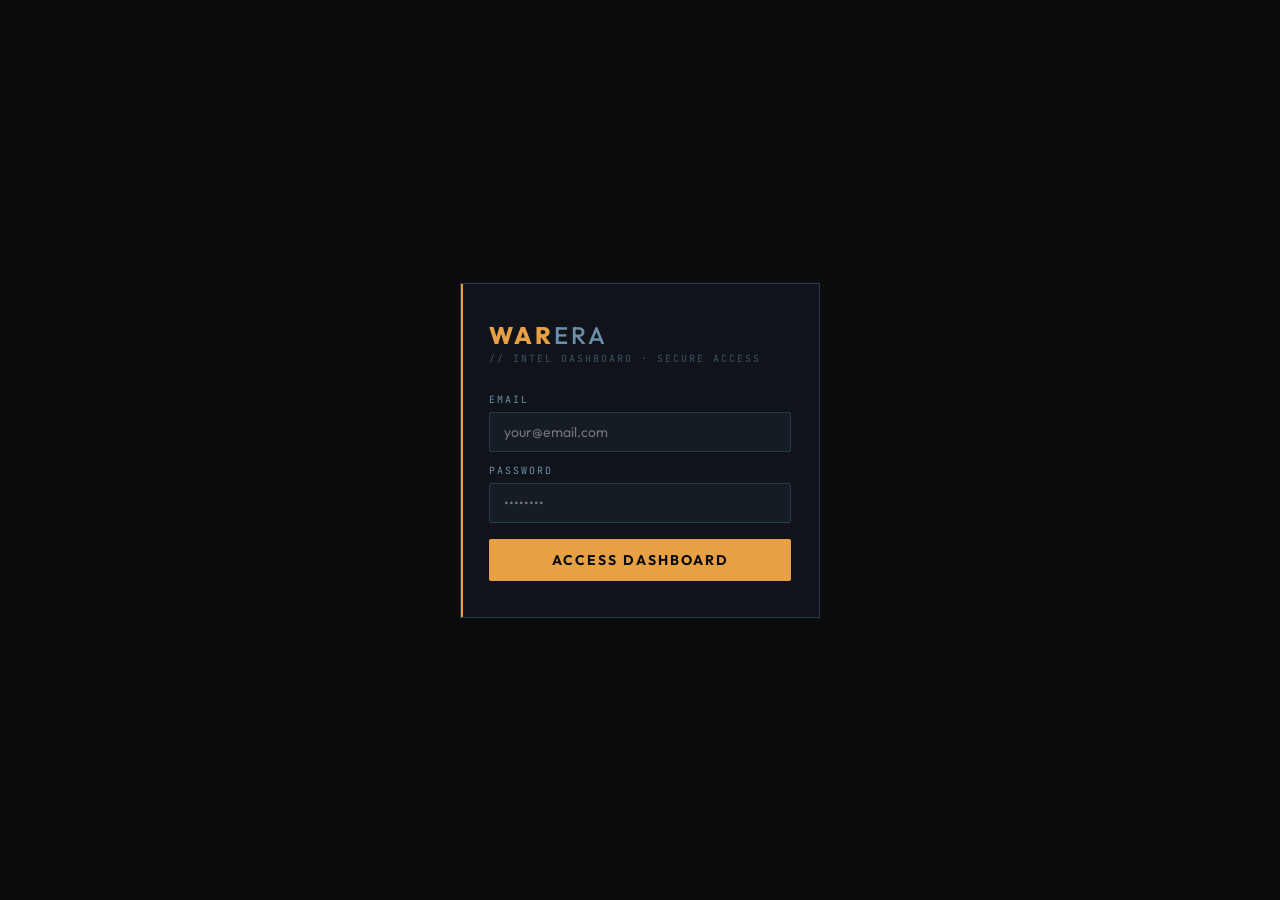
==== commit 997f999b: "Add files via upload" ====
--- a/index.html
+++ b/index.html
@@ -4,311 +4,302 @@
 <meta charset="UTF-8">
 <meta name="viewport" content="width=device-width, initial-scale=1.0">
 <title>WarEra Dashboard</title>
-<link href="https://fonts.googleapis.com/css2?family=Rajdhani:wght@400;500;600;700&family=Share+Tech+Mono&family=Barlow:wght@300;400;500;600;700&display=swap" rel="stylesheet">
+<link href="https://fonts.googleapis.com/css2?family=Outfit:wght@400;500;600;700;800&family=JetBrains+Mono:wght@400;500&display=swap" rel="stylesheet">
 <style>
 :root {
-  --bg:       #090b0f;
-  --bg2:      #0e1318;
-  --bg3:      #131a22;
-  --bg4:      #18202b;
-  --border:   #1c2a38;
-  --border2:  #243344;
-  --accent:   #00d4ff;
-  --accent2:  #0099cc;
-  --adim:     rgba(0,212,255,0.08);
-  --aglow:    rgba(0,212,255,0.18);
-  --red:      #ff3f3f;
-  --green:    #2ecc71;
-  --gold:     #f5c518;
-  --orange:   #ff8c42;
-  --text:     #cdd8e3;
-  --textd:    #5a7a96;
-  --textm:    #324e65;
-
-  --c-common:    #6b7280;
-  --c-uncommon:  #22c55e;
-  --c-rare:      #3b82f6;
-  --c-epic:      #a855f7;
-  --c-legendary: #f59e0b;
-  --c-mythic:    #ef4444;
-
-  --bronze:   #cd7f32;
-  --silver:   #c0c0c0;
-  --platinum: #e5e4e2;
-}
-
+  --bg:      #0a0c0e;
+  --bg2:     #10141a;
+  --bg3:     #161c24;
+  --bg4:     #1c2530;
+  --border:  #212d3a;
+  --border2: #2a3a4a;
+  --accent:  #e8a045;
+  --accdim:  rgba(232,160,69,0.1);
+  --accglow: rgba(232,160,69,0.2);
+  --red:     #e05252;
+  --green:   #3dbd76;
+  --blue:    #4a9eff;
+  --text:    #dce6ef;
+  --textd:   #6b8fa8;
+  --textm:   #3a5265;
+  --gold:    #e8a045;
+  --c-common:    #8b949e;
+  --c-uncommon:  #3dbd76;
+  --c-rare:      #4a9eff;
+  --c-epic:      #bc6ef5;
+  --c-legendary: #e8a045;
+  --c-mythic:    #e05252;
+  --bronze:  #c87941;
+  --silver:  #b0bec5;
+  --platinum:#cfd8dc;
+}
 *{margin:0;padding:0;box-sizing:border-box;-webkit-tap-highlight-color:transparent;}
-html{scroll-behavior:smooth;}
-body{background:var(--bg);color:var(--text);font-family:'Barlow',sans-serif;min-height:100vh;overflow-x:hidden;}
-
-/* Grid bg */
+body{background:var(--bg);color:var(--text);font-family:'Outfit',sans-serif;min-height:100vh;overflow-x:hidden;font-size:15px;}
 body::before{content:'';position:fixed;inset:0;pointer-events:none;z-index:0;
-  background-image:linear-gradient(rgba(0,212,255,0.012) 1px,transparent 1px),linear-gradient(90deg,rgba(0,212,255,0.012) 1px,transparent 1px);
-  background-size:32px 32px;}
+  background-image:linear-gradient(rgba(232,160,69,0.008) 1px,transparent 1px),linear-gradient(90deg,rgba(232,160,69,0.008) 1px,transparent 1px);
+  background-size:40px 40px;}
+.mono{font-family:'JetBrains Mono',monospace;}
 
 /* ── LOGIN ── */
 #loginScreen{position:fixed;inset:0;background:var(--bg);z-index:999;display:flex;align-items:center;justify-content:center;padding:20px;}
-.lbox{width:100%;max-width:380px;background:var(--bg2);border:1px solid var(--border2);padding:36px 28px;position:relative;}
-.lbox::before{content:'';position:absolute;top:0;left:0;width:3px;height:100%;background:var(--accent);}
-.lbox::after{content:'';position:absolute;top:-1px;left:-1px;right:-1px;bottom:-1px;border:1px solid transparent;box-shadow:0 0 40px rgba(0,212,255,0.06);pointer-events:none;}
-.l-logo{font-family:'Rajdhani',sans-serif;font-size:26px;font-weight:700;letter-spacing:5px;color:var(--accent);margin-bottom:2px;}
-.l-logo span{color:var(--textd);}
-.l-sub{font-family:'Share Tech Mono',monospace;font-size:10px;color:var(--textm);letter-spacing:3px;margin-bottom:32px;}
-.l-label{font-family:'Share Tech Mono',monospace;font-size:10px;color:var(--textd);letter-spacing:3px;text-transform:uppercase;display:block;margin-bottom:7px;}
-.l-input{width:100%;background:var(--bg3);border:1px solid var(--border2);outline:none;padding:11px 14px;color:var(--text);font-family:'Share Tech Mono',monospace;font-size:13px;letter-spacing:1px;margin-bottom:14px;transition:border-color .2s,box-shadow .2s;}
-.l-input:focus{border-color:var(--accent);box-shadow:0 0 12px var(--aglow);}
-.l-btn{width:100%;background:var(--accent);border:none;padding:13px;color:var(--bg);font-family:'Rajdhani',sans-serif;font-weight:700;font-size:14px;letter-spacing:4px;text-transform:uppercase;cursor:pointer;transition:background .2s;margin-top:4px;}
-.l-btn:hover{background:#00b8e6;}
-.l-btn:disabled{background:var(--textm);cursor:not-allowed;}
-.l-err{font-family:'Share Tech Mono',monospace;font-size:11px;color:var(--red);letter-spacing:1px;margin-top:10px;display:none;}
-.l-check{font-family:'Share Tech Mono',monospace;font-size:11px;color:var(--textm);letter-spacing:2px;text-align:center;padding:16px;display:none;}
+.lbox{width:100%;max-width:360px;background:var(--bg2);border:1px solid var(--border2);padding:36px 28px;position:relative;}
+.lbox::before{content:'';position:absolute;top:0;left:0;width:2px;height:100%;background:var(--accent);}
+.l-logo{font-family:'Outfit',sans-serif;font-size:24px;font-weight:800;letter-spacing:3px;color:var(--accent);margin-bottom:2px;text-transform:uppercase;}
+.l-logo span{color:var(--textd);font-weight:500;}
+.l-sub{font-family:'JetBrains Mono',monospace;font-size:10px;color:var(--textm);letter-spacing:2px;margin-bottom:28px;}
+.l-label{font-family:'JetBrains Mono',monospace;font-size:10px;color:var(--textd);letter-spacing:2px;text-transform:uppercase;display:block;margin-bottom:6px;}
+.l-input{width:100%;background:var(--bg3);border:1px solid var(--border2);outline:none;padding:10px 14px;color:var(--text);font-family:'Outfit',sans-serif;font-size:14px;margin-bottom:12px;transition:border-color .2s,box-shadow .2s;border-radius:2px;}
+.l-input:focus{border-color:var(--accent);box-shadow:0 0 12px var(--accglow);}
+.l-btn{width:100%;background:var(--accent);border:none;padding:12px;color:#0a0c0e;font-family:'Outfit',sans-serif;font-weight:700;font-size:14px;letter-spacing:2px;text-transform:uppercase;cursor:pointer;transition:opacity .2s;margin-top:4px;border-radius:2px;}
+.l-btn:hover{opacity:.88;}
+.l-btn:disabled{opacity:.4;cursor:not-allowed;}
+.l-err{font-family:'JetBrains Mono',monospace;font-size:11px;color:var(--red);letter-spacing:1px;margin-top:10px;display:none;}
+.l-check{font-family:'JetBrains Mono',monospace;font-size:11px;color:var(--textm);letter-spacing:2px;text-align:center;padding:14px;display:none;}
 
 /* ── APP ── */
 #app{display:none;position:relative;z-index:1;}
 
 /* ── HEADER ── */
-.hdr{background:rgba(9,11,15,0.96);backdrop-filter:blur(12px);border-bottom:1px solid var(--border);position:sticky;top:0;z-index:100;padding:0 16px;}
-.hdr-inner{max-width:900px;margin:0 auto;display:flex;align-items:center;justify-content:space-between;height:52px;}
-.hdr-logo{font-family:'Rajdhani',sans-serif;font-size:20px;font-weight:700;letter-spacing:4px;color:var(--accent);text-transform:uppercase;}
+.hdr{background:rgba(10,12,14,0.97);backdrop-filter:blur(12px);border-bottom:1px solid var(--border);position:sticky;top:0;z-index:100;}
+.hdr-inner{max-width:900px;margin:0 auto;display:flex;align-items:center;justify-content:space-between;height:52px;padding:0 16px;}
+.hdr-logo{font-family:'Outfit',sans-serif;font-size:18px;font-weight:800;letter-spacing:3px;color:var(--accent);text-transform:uppercase;}
 .hdr-logo span{color:var(--textd);font-weight:400;}
 .hdr-right{display:flex;align-items:center;gap:12px;}
-.hdr-tag{font-family:'Share Tech Mono',monospace;font-size:10px;color:var(--textm);letter-spacing:2px;display:none;}
-.logout-btn{font-family:'Share Tech Mono',monospace;font-size:10px;letter-spacing:1px;padding:5px 12px;border:1px solid var(--border2);background:transparent;color:var(--textd);cursor:pointer;transition:all .2s;text-transform:uppercase;}
+.logout-btn{font-family:'JetBrains Mono',monospace;font-size:10px;letter-spacing:1px;padding:5px 12px;border:1px solid var(--border2);background:transparent;color:var(--textd);cursor:pointer;transition:all .2s;text-transform:uppercase;border-radius:2px;}
 .logout-btn:hover{border-color:var(--red);color:var(--red);}
 
-/* ── TAB BAR ── */
-.tab-bar{background:var(--bg2);border-bottom:1px solid var(--border);display:flex;position:sticky;top:52px;z-index:99;}
-.tab-bar-inner{max-width:900px;margin:0 auto;display:flex;width:100%;}
-.tab-btn{flex:1;font-family:'Rajdhani',sans-serif;font-weight:700;font-size:12px;letter-spacing:3px;text-transform:uppercase;padding:13px 8px;background:transparent;border:none;color:var(--textm);cursor:pointer;border-bottom:2px solid transparent;transition:all .2s;margin-bottom:-1px;}
+/* ── TABS ── */
+.tab-bar{background:var(--bg2);border-bottom:1px solid var(--border);position:sticky;top:52px;z-index:99;}
+.tab-bar-inner{max-width:900px;margin:0 auto;display:flex;}
+.tab-btn{flex:1;font-family:'Outfit',sans-serif;font-weight:600;font-size:13px;letter-spacing:1px;text-transform:uppercase;padding:12px 8px;background:transparent;border:none;color:var(--textm);cursor:pointer;border-bottom:2px solid transparent;transition:all .2s;margin-bottom:-1px;}
 .tab-btn:hover{color:var(--textd);}
 .tab-btn.active{color:var(--accent);border-bottom-color:var(--accent);}
 
-/* ── PAGE WRAP ── */
-.page{display:none;max-width:900px;margin:0 auto;padding:20px 16px 60px;}
+/* ── PAGE ── */
+.page{display:none;max-width:900px;margin:0 auto;padding:20px 14px 70px;}
 .page.active{display:block;}
 
 /* ── SEARCH ── */
-.search-wrap{text-align:center;padding:28px 0 24px;}
-.search-title{font-family:'Rajdhani',sans-serif;font-size:32px;font-weight:700;letter-spacing:5px;text-transform:uppercase;margin-bottom:6px;}
+.search-wrap{text-align:center;padding:24px 0 20px;}
+.search-title{font-family:'Outfit',sans-serif;font-size:28px;font-weight:800;letter-spacing:2px;text-transform:uppercase;margin-bottom:4px;}
 .search-title span{color:var(--accent);}
-.search-sub{font-family:'Share Tech Mono',monospace;font-size:10px;color:var(--textd);letter-spacing:3px;margin-bottom:24px;}
-.search-row{display:flex;max-width:480px;margin:0 auto;border:1px solid var(--border2);background:var(--bg2);}
-.search-row:focus-within{border-color:var(--accent);box-shadow:0 0 16px var(--aglow);}
-.search-row input{flex:1;background:transparent;border:none;outline:none;padding:12px 16px;color:var(--text);font-family:'Share Tech Mono',monospace;font-size:13px;letter-spacing:1px;}
+.search-sub{font-family:'JetBrains Mono',monospace;font-size:10px;color:var(--textd);letter-spacing:2px;margin-bottom:20px;}
+.search-row{display:flex;max-width:460px;margin:0 auto;border:1px solid var(--border2);background:var(--bg2);border-radius:3px;overflow:hidden;}
+.search-row:focus-within{border-color:var(--accent);box-shadow:0 0 16px var(--accglow);}
+.search-row input{flex:1;background:transparent;border:none;outline:none;padding:11px 16px;color:var(--text);font-family:'Outfit',sans-serif;font-size:14px;}
 .search-row input::placeholder{color:var(--textm);}
-.search-row button{background:var(--accent);border:none;padding:12px 20px;color:var(--bg);font-family:'Rajdhani',sans-serif;font-weight:700;font-size:12px;letter-spacing:3px;text-transform:uppercase;cursor:pointer;transition:background .2s;white-space:nowrap;}
-.search-row button:hover{background:#00b8e6;}
-.search-row button:disabled{background:var(--textm);cursor:not-allowed;}
-.s-err{margin-top:10px;font-family:'Share Tech Mono',monospace;font-size:11px;color:var(--red);letter-spacing:1px;display:none;}
-
-/* ── LOADING ── */
+.search-row button{background:var(--accent);border:none;padding:11px 20px;color:#0a0c0e;font-family:'Outfit',sans-serif;font-weight:700;font-size:13px;letter-spacing:1px;text-transform:uppercase;cursor:pointer;transition:opacity .2s;white-space:nowrap;}
+.search-row button:hover{opacity:.88;}
+.search-row button:disabled{opacity:.4;cursor:not-allowed;}
+.s-err{margin-top:10px;font-family:'JetBrains Mono',monospace;font-size:11px;color:var(--red);letter-spacing:1px;display:none;}
+
+/* ── SPINNER ── */
 .spin-wrap{display:none;text-align:center;padding:48px 0;}
-.spinner{width:40px;height:40px;border:2px solid var(--border2);border-top-color:var(--accent);border-radius:50%;animation:spin .8s linear infinite;margin:0 auto 12px;}
+.spinner{width:36px;height:36px;border:2px solid var(--border2);border-top-color:var(--accent);border-radius:50%;animation:spin .8s linear infinite;margin:0 auto 12px;}
 @keyframes spin{to{transform:rotate(360deg);}}
-.spin-txt{font-family:'Share Tech Mono',monospace;font-size:11px;color:var(--textm);letter-spacing:3px;animation:pulse 1.5s infinite;}
-@keyframes pulse{0%,100%{opacity:.4}50%{opacity:1}}
-@keyframes fadeUp{from{opacity:0;transform:translateY(16px)}to{opacity:1;transform:translateY(0)}}
-
-/* ── HERO CARD ── */
-.hero{background:var(--bg2);border:1px solid var(--border2);border-radius:2px;padding:20px;margin-bottom:14px;position:relative;overflow:hidden;animation:fadeUp .4s ease;}
-.hero::before{content:'';position:absolute;top:0;left:0;width:3px;height:100%;background:linear-gradient(180deg,var(--accent),transparent);}
-.hero-glow{position:absolute;top:-40px;right:-40px;width:160px;height:160px;background:radial-gradient(circle,rgba(0,212,255,0.06),transparent 70%);pointer-events:none;}
-.hero-top{display:flex;gap:16px;align-items:flex-start;margin-bottom:16px;}
-.avatar-wrap{position:relative;flex-shrink:0;}
-.avatar{width:80px;height:80px;object-fit:cover;display:block;border:2px solid var(--border2);}
-.avatar-ring{position:absolute;inset:-3px;border:1px solid var(--accent);pointer-events:none;}
-.avatar-ring::before,.avatar-ring::after{content:'';position:absolute;width:8px;height:8px;border-color:var(--accent);border-style:solid;}
-.avatar-ring::before{top:-1px;left:-1px;border-width:2px 0 0 2px;}
-.avatar-ring::after{bottom:-1px;right:-1px;border-width:0 2px 2px 0;}
+.spin-txt{font-family:'JetBrains Mono',monospace;font-size:10px;color:var(--textm);letter-spacing:3px;animation:blink 1.4s infinite;}
+@keyframes blink{0%,100%{opacity:.35}50%{opacity:1}}
+@keyframes fadeUp{from{opacity:0;transform:translateY(12px)}to{opacity:1;transform:translateY(0)}}
+
+/* ── HERO ── */
+.hero{background:var(--bg2);border:1px solid var(--border2);padding:18px;margin-bottom:12px;position:relative;overflow:hidden;animation:fadeUp .35s ease;border-radius:4px;}
+.hero::before{content:'';position:absolute;top:0;left:0;width:3px;height:100%;background:linear-gradient(180deg,var(--accent),transparent 80%);}
+.hero-glow{position:absolute;top:-50px;right:-50px;width:180px;height:180px;background:radial-gradient(circle,rgba(232,160,69,0.05),transparent 70%);pointer-events:none;}
+.hero-top{display:flex;gap:14px;align-items:flex-start;margin-bottom:14px;}
+.av-wrap{position:relative;flex-shrink:0;}
+.av{width:74px;height:74px;object-fit:cover;display:block;border-radius:4px;border:2px solid var(--border2);}
+.av-ring{position:absolute;inset:-3px;border:1px solid var(--accent);border-radius:6px;pointer-events:none;}
+.av-ring::before,.av-ring::after{content:'';position:absolute;width:7px;height:7px;border-color:var(--accent);border-style:solid;}
+.av-ring::before{top:-1px;left:-1px;border-width:2px 0 0 2px;}
+.av-ring::after{bottom:-1px;right:-1px;border-width:0 2px 2px 0;}
 .hero-name-block{flex:1;min-width:0;}
-.hero-username{font-family:'Rajdhani',sans-serif;font-size:28px;font-weight:700;letter-spacing:2px;color:#fff;text-transform:uppercase;line-height:1;margin-bottom:8px;white-space:nowrap;overflow:hidden;text-overflow:ellipsis;}
-.hero-chips{display:flex;gap:8px;flex-wrap:wrap;margin-bottom:10px;}
-.chip{font-family:'Share Tech Mono',monospace;font-size:10px;color:var(--textd);letter-spacing:1px;display:flex;align-items:center;gap:5px;background:var(--bg3);border:1px solid var(--border);padding:3px 8px;}
+.hero-uname{font-family:'Outfit',sans-serif;font-size:26px;font-weight:800;letter-spacing:1px;color:#fff;text-transform:uppercase;line-height:1.1;margin-bottom:8px;white-space:nowrap;overflow:hidden;text-overflow:ellipsis;}
+.chips{display:flex;gap:6px;flex-wrap:wrap;}
+.chip{font-family:'JetBrains Mono',monospace;font-size:10px;color:var(--textd);letter-spacing:.5px;display:inline-flex;align-items:center;gap:5px;background:var(--bg3);border:1px solid var(--border);padding:3px 8px;border-radius:20px;}
 .chip .dot{width:5px;height:5px;border-radius:50%;background:var(--accent);}
 .chip .dot.g{background:var(--green);}
 .chip .dot.r{background:var(--red);}
-.chip-flag{font-size:14px;line-height:1;}
-.chip-mulogo{width:16px;height:16px;object-fit:cover;border-radius:1px;}
-.mil-rank{flex-shrink:0;background:var(--bg3);border:1px solid var(--border2);padding:10px 14px;text-align:center;min-width:70px;}
-.mil-rank-num{font-family:'Rajdhani',sans-serif;font-size:28px;font-weight:700;color:var(--gold);line-height:1;}
-.mil-rank-lbl{font-family:'Share Tech Mono',monospace;font-size:9px;color:var(--textm);letter-spacing:2px;text-transform:uppercase;margin-top:2px;}
-.hero-stats{display:grid;grid-template-columns:repeat(3,1fr);gap:10px;}
-.hstat{background:var(--bg3);border:1px solid var(--border);padding:12px;text-align:center;}
-.hstat-val{font-family:'Rajdhani',sans-serif;font-size:22px;font-weight:700;color:var(--accent);line-height:1;}
-.hstat-lbl{font-family:'Share Tech Mono',monospace;font-size:9px;color:var(--textm);letter-spacing:1px;text-transform:uppercase;margin-top:3px;}
+.chip-flag{font-size:13px;}
+.chip-mulogo{width:14px;height:14px;object-fit:cover;border-radius:2px;}
+.mil-badge{flex-shrink:0;background:var(--bg3);border:1px solid rgba(232,160,69,.3);padding:10px 12px;text-align:center;min-width:64px;border-radius:4px;}
+.mil-num{font-family:'Outfit',sans-serif;font-size:26px;font-weight:800;color:var(--gold);line-height:1;}
+.mil-lbl{font-family:'JetBrains Mono',monospace;font-size:8px;color:var(--textm);letter-spacing:2px;text-transform:uppercase;margin-top:2px;}
+.hero-stats{display:grid;grid-template-columns:repeat(3,1fr);gap:8px;}
+.hstat{background:var(--bg3);border:1px solid var(--border);padding:10px 12px;border-radius:3px;text-align:center;}
+.hstat-val{font-family:'Outfit',sans-serif;font-size:20px;font-weight:700;color:var(--accent);}
+.hstat-lbl{font-family:'JetBrains Mono',monospace;font-size:9px;color:var(--textm);letter-spacing:1px;text-transform:uppercase;margin-top:2px;}
 
 /* ── SECTION HEADER ── */
-.sec-hdr{display:flex;align-items:center;gap:10px;margin:18px 0 12px;}
-.sec-hdr-line{flex:1;height:1px;background:var(--border);}
-.sec-hdr-title{font-family:'Share Tech Mono',monospace;font-size:10px;color:var(--textd);letter-spacing:4px;text-transform:uppercase;white-space:nowrap;}
-.sec-hdr-dot{width:4px;height:4px;background:var(--accent);border-radius:50%;flex-shrink:0;}
+.sec{display:flex;align-items:center;gap:8px;margin:16px 0 10px;}
+.sec-dot{width:6px;height:6px;background:var(--accent);border-radius:50%;flex-shrink:0;}
+.sec-title{font-family:'Outfit',sans-serif;font-weight:600;font-size:11px;color:var(--textd);letter-spacing:3px;text-transform:uppercase;white-space:nowrap;}
+.sec-line{flex:1;height:1px;background:var(--border);}
 
 /* ── RESOURCES ── */
-.res-grid{display:grid;grid-template-columns:1fr 1fr;gap:10px;margin-bottom:14px;}
-.res-card{background:var(--bg2);border:1px solid var(--border);padding:14px;}
-.res-top{display:flex;justify-content:space-between;align-items:center;margin-bottom:8px;}
-.res-name{font-family:'Share Tech Mono',monospace;font-size:10px;color:var(--textd);letter-spacing:2px;text-transform:uppercase;}
-.res-vals{font-family:'Rajdhani',sans-serif;font-size:14px;font-weight:600;color:var(--text);}
-.res-bar{height:4px;background:var(--border);overflow:hidden;border-radius:2px;margin-bottom:6px;}
+.res-grid{display:grid;grid-template-columns:1fr 1fr;gap:8px;margin-bottom:12px;}
+.res-card{background:var(--bg2);border:1px solid var(--border);padding:12px;border-radius:3px;}
+.res-top{display:flex;justify-content:space-between;align-items:center;margin-bottom:6px;}
+.res-name{font-family:'Outfit',sans-serif;font-size:12px;font-weight:600;color:var(--textd);letter-spacing:.5px;text-transform:uppercase;}
+.res-val{font-family:'Outfit',sans-serif;font-size:13px;font-weight:600;color:var(--text);}
+.res-bar{height:3px;background:var(--border);overflow:hidden;border-radius:2px;margin-bottom:5px;}
 .res-fill{height:100%;border-radius:2px;transition:width 1.2s ease;}
 .res-fill.health{background:var(--green);}
-.res-fill.energy{background:var(--orange);}
-.res-fill.entrepreneurship{background:#a855f7;}
+.res-fill.energy{background:#f59e0b;}
+.res-fill.entrepreneurship{background:#bc6ef5;}
 .res-fill.hunger{background:#eab308;}
 .res-meta{display:flex;justify-content:space-between;}
-.res-meta span{font-family:'Share Tech Mono',monospace;font-size:9px;color:var(--textm);}
+.res-meta span{font-family:'JetBrains Mono',monospace;font-size:9px;color:var(--textm);}
 
 /* ── PROGRESSION ── */
-.prog-grid{display:grid;grid-template-columns:repeat(3,1fr);gap:8px;margin-bottom:14px;}
-.prog-card{background:var(--bg2);border:1px solid var(--border);padding:12px;text-align:center;}
-.prog-val{font-family:'Rajdhani',sans-serif;font-size:20px;font-weight:700;color:var(--text);line-height:1;}
-.prog-lbl{font-family:'Share Tech Mono',monospace;font-size:9px;color:var(--textm);letter-spacing:1px;text-transform:uppercase;margin-top:4px;}
-
-/* ── COMBAT SKILLS ── */
-.skills-grid{display:grid;grid-template-columns:1fr 1fr;gap:10px;margin-bottom:14px;}
-.skill-card{background:var(--bg2);border:1px solid var(--border);padding:14px;position:relative;overflow:hidden;}
-.skill-card::after{content:'';position:absolute;top:0;right:0;width:2px;height:100%;background:var(--accent);opacity:.3;}
-.skill-top{display:flex;justify-content:space-between;align-items:center;margin-bottom:6px;}
-.skill-name{font-family:'Share Tech Mono',monospace;font-size:10px;color:var(--textd);letter-spacing:1px;text-transform:uppercase;}
-.skill-lv{font-family:'Rajdhani',sans-serif;font-size:11px;font-weight:700;color:var(--accent);background:var(--adim);padding:1px 6px;letter-spacing:1px;}
-.skill-val{font-family:'Rajdhani',sans-serif;font-size:24px;font-weight:700;color:#fff;line-height:1;margin-bottom:4px;}
-.skill-sub{font-family:'Share Tech Mono',monospace;font-size:9px;color:var(--textm);letter-spacing:.5px;}
-.skill-bar{height:2px;background:var(--border);margin-top:8px;overflow:hidden;}
-.skill-fill{height:100%;background:var(--accent);transition:width 1s ease;}
-.skill-card.atk .skill-fill{background:var(--red);}
+.prog-grid{display:grid;grid-template-columns:repeat(3,1fr);gap:8px;margin-bottom:12px;}
+.prog-card{background:var(--bg2);border:1px solid var(--border);padding:10px 12px;text-align:center;border-radius:3px;}
+.prog-val{font-family:'Outfit',sans-serif;font-size:18px;font-weight:700;color:var(--text);}
+.prog-lbl{font-family:'JetBrains Mono',monospace;font-size:9px;color:var(--textm);letter-spacing:1px;text-transform:uppercase;margin-top:3px;}
+
+/* ── SKILLS ── */
+.skills-grid{display:grid;grid-template-columns:1fr 1fr;gap:8px;margin-bottom:12px;}
+.sk-card{background:var(--bg2);border:1px solid var(--border);padding:12px;border-radius:3px;position:relative;overflow:hidden;}
+.sk-card::after{content:'';position:absolute;top:0;right:0;width:2px;height:100%;background:var(--accent);opacity:.25;}
+.sk-top{display:flex;justify-content:space-between;align-items:center;margin-bottom:4px;}
+.sk-name{font-family:'Outfit',sans-serif;font-size:11px;font-weight:600;color:var(--textd);letter-spacing:.5px;text-transform:uppercase;}
+.sk-lv{font-family:'JetBrains Mono',monospace;font-size:10px;color:var(--accent);background:var(--accdim);padding:1px 6px;border-radius:10px;}
+.sk-val{font-family:'Outfit',sans-serif;font-size:22px;font-weight:800;color:#fff;line-height:1;margin-bottom:3px;}
+.sk-sub{font-family:'JetBrains Mono',monospace;font-size:9px;color:var(--textm);}
+.sk-bar{height:2px;background:var(--border);margin-top:8px;overflow:hidden;border-radius:1px;}
+.sk-fill{height:100%;background:var(--accent);transition:width 1s ease;}
+.sk-card.atk .sk-fill{background:var(--red);}
 
 /* ── WEALTH ── */
-.wealth-grid{display:grid;grid-template-columns:repeat(3,1fr);gap:8px;margin-bottom:14px;}
-.wealth-card{background:var(--bg2);border:1px solid var(--border);padding:12px;}
-.wealth-lbl{font-family:'Share Tech Mono',monospace;font-size:9px;color:var(--textm);letter-spacing:2px;text-transform:uppercase;margin-bottom:4px;}
-.wealth-val{font-family:'Rajdhani',sans-serif;font-size:18px;font-weight:700;color:var(--gold);}
-.wealth-card.total{border-color:rgba(245,197,24,0.3);background:rgba(245,197,24,0.04);}
-.wealth-card.total .wealth-val{font-size:22px;color:#fff;}
-.wealth-unit{font-family:'Share Tech Mono',monospace;font-size:9px;color:var(--textm);margin-left:2px;}
+.wealth-grid{display:grid;grid-template-columns:repeat(3,1fr);gap:8px;margin-bottom:12px;}
+.wc{background:var(--bg2);border:1px solid var(--border);padding:10px 12px;border-radius:3px;}
+.wc.total{border-color:rgba(232,160,69,.3);background:rgba(232,160,69,.04);}
+.wc-lbl{font-family:'JetBrains Mono',monospace;font-size:9px;color:var(--textm);letter-spacing:1px;text-transform:uppercase;margin-bottom:3px;}
+.wc-val{font-family:'Outfit',sans-serif;font-size:16px;font-weight:700;color:var(--gold);}
+.wc.total .wc-val{font-size:20px;color:#fff;}
+.wc-unit{font-family:'JetBrains Mono',monospace;font-size:9px;color:var(--textm);margin-left:2px;}
 
 /* ── RANKINGS ── */
-.rank-list{background:var(--bg2);border:1px solid var(--border);overflow:hidden;margin-bottom:14px;}
-.rank-row{display:flex;align-items:center;padding:11px 14px;border-bottom:1px solid var(--border);gap:10px;transition:background .15s;}
+.rank-list{background:var(--bg2);border:1px solid var(--border);overflow:hidden;margin-bottom:12px;border-radius:4px;}
+.rank-row{display:flex;align-items:center;padding:10px 14px;border-bottom:1px solid var(--border);gap:8px;}
 .rank-row:last-child{border-bottom:none;}
-.rank-row:hover{background:rgba(0,212,255,0.03);}
-.rank-name{font-family:'Share Tech Mono',monospace;font-size:10px;color:var(--textd);letter-spacing:1px;text-transform:uppercase;flex:1;}
-.rank-val{font-family:'Rajdhani',sans-serif;font-size:16px;font-weight:700;color:var(--text);min-width:64px;text-align:right;}
-.rank-pos{font-family:'Share Tech Mono',monospace;font-size:10px;color:var(--textm);min-width:44px;text-align:right;}
-.tier{font-family:'Rajdhani',sans-serif;font-size:10px;font-weight:700;letter-spacing:2px;padding:2px 8px;text-transform:uppercase;min-width:68px;text-align:center;}
-.tier.bronze{background:rgba(205,127,50,.15);color:var(--bronze);border:1px solid rgba(205,127,50,.3);}
-.tier.silver{background:rgba(192,192,192,.1);color:var(--silver);border:1px solid rgba(192,192,192,.25);}
-.tier.gold{background:rgba(245,197,24,.1);color:var(--gold);border:1px solid rgba(245,197,24,.25);}
-.tier.platinum{background:rgba(229,228,226,.1);color:var(--platinum);border:1px solid rgba(229,228,226,.2);}
-.tier.master{background:rgba(255,63,63,.1);color:#ff6060;border:1px solid rgba(255,63,63,.3);}
-
-/* ══════════════════════════════════════
-   TRANSACTIONS TAB
-══════════════════════════════════════ */
-.tx-hdr{display:flex;align-items:center;justify-content:space-between;margin-bottom:16px;flex-wrap:wrap;gap:10px;}
-.tx-title{font-family:'Rajdhani',sans-serif;font-size:24px;font-weight:700;letter-spacing:4px;text-transform:uppercase;}
+.rank-row:hover{background:rgba(232,160,69,.03);}
+.rank-name{font-family:'Outfit',sans-serif;font-size:12px;font-weight:500;color:var(--textd);text-transform:uppercase;letter-spacing:.5px;flex:1;}
+.rank-val{font-family:'Outfit',sans-serif;font-size:15px;font-weight:700;color:var(--text);min-width:60px;text-align:right;}
+.rank-pos{font-family:'JetBrains Mono',monospace;font-size:10px;color:var(--textm);min-width:44px;text-align:right;}
+.tier{font-family:'Outfit',sans-serif;font-size:10px;font-weight:700;letter-spacing:1px;padding:2px 8px;text-transform:uppercase;min-width:66px;text-align:center;border-radius:2px;}
+.tier.bronze{background:rgba(200,121,65,.15);color:var(--bronze);border:1px solid rgba(200,121,65,.3);}
+.tier.silver{background:rgba(176,190,197,.1);color:var(--silver);border:1px solid rgba(176,190,197,.25);}
+.tier.gold{background:rgba(232,160,69,.1);color:var(--gold);border:1px solid rgba(232,160,69,.25);}
+.tier.platinum{background:rgba(207,216,220,.08);color:var(--platinum);border:1px solid rgba(207,216,220,.2);}
+.tier.master{background:rgba(224,82,82,.1);color:#ff7070;border:1px solid rgba(224,82,82,.3);}
+
+/* ═══════════════════════════════
+   TRANSACTIONS
+═══════════════════════════════ */
+.tx-hdr{display:flex;align-items:center;justify-content:space-between;margin-bottom:14px;flex-wrap:wrap;gap:8px;}
+.tx-title{font-family:'Outfit',sans-serif;font-size:22px;font-weight:800;letter-spacing:1px;text-transform:uppercase;}
 .tx-title span{color:var(--accent);}
-.action-btn{font-family:'Rajdhani',sans-serif;font-weight:700;font-size:11px;letter-spacing:2px;text-transform:uppercase;padding:9px 18px;border:1px solid var(--border2);background:var(--bg3);color:var(--textd);cursor:pointer;transition:all .2s;}
-.action-btn:hover{border-color:var(--accent);color:var(--accent);}
-.action-btn:disabled{opacity:.4;cursor:not-allowed;}
-
-/* PROFIT TRACKER */
-.tracker{background:var(--bg2);border:1px solid rgba(245,197,24,.25);padding:16px;margin-bottom:16px;}
-.tracker-hdr{display:flex;align-items:center;gap:8px;margin-bottom:14px;}
-.tracker-icon{font-size:14px;}
-.tracker-title{font-family:'Rajdhani',sans-serif;font-size:14px;font-weight:700;letter-spacing:3px;color:var(--gold);text-transform:uppercase;}
-.trade-card{background:var(--bg3);border:1px solid var(--border2);padding:14px;margin-bottom:8px;display:flex;gap:12px;align-items:center;flex-wrap:wrap;}
+.act-btn{font-family:'Outfit',sans-serif;font-weight:600;font-size:12px;letter-spacing:1px;text-transform:uppercase;padding:8px 16px;border:1px solid var(--border2);background:var(--bg3);color:var(--textd);cursor:pointer;transition:all .2s;border-radius:3px;}
+.act-btn:hover{border-color:var(--accent);color:var(--accent);}
+.act-btn:disabled{opacity:.4;cursor:not-allowed;}
+
+/* Profit Tracker */
+.tracker{background:var(--bg2);border:1px solid rgba(232,160,69,.2);padding:14px;margin-bottom:14px;border-radius:4px;}
+.tracker-hdr{display:flex;align-items:center;gap:8px;margin-bottom:12px;}
+.tracker-title{font-family:'Outfit',sans-serif;font-size:13px;font-weight:700;letter-spacing:2px;color:var(--gold);text-transform:uppercase;}
+.trade-card{background:var(--bg3);border:1px solid var(--border2);padding:12px;margin-bottom:8px;display:flex;gap:10px;align-items:center;flex-wrap:wrap;border-radius:3px;}
 .trade-card:last-child{margin-bottom:0;}
-.trade-card.matched{border-color:rgba(46,204,113,.3);background:rgba(46,204,113,.03);}
-.trade-card.pending{border-color:rgba(245,197,24,.25);}
-.trade-item-icon{width:40px;height:40px;border-radius:4px;display:flex;align-items:center;justify-content:center;flex-shrink:0;position:relative;overflow:hidden;}
-.trade-item-icon img{width:32px;height:32px;object-fit:contain;}
-.trade-info{flex:1;min-width:120px;}
-.trade-name{font-family:'Rajdhani',sans-serif;font-size:15px;font-weight:700;color:var(--text);line-height:1;}
-.trade-skills{font-family:'Share Tech Mono',monospace;font-size:9px;color:var(--textm);margin-top:3px;}
-.trade-nums{display:flex;gap:16px;flex-wrap:wrap;align-items:center;}
+.trade-card.matched{border-color:rgba(61,189,118,.3);}
+.trade-card.pending{border-color:rgba(232,160,69,.2);}
+.trade-info{flex:1;min-width:110px;}
+.trade-iname{font-family:'Outfit',sans-serif;font-size:14px;font-weight:700;color:var(--text);line-height:1.2;}
+.trade-iskills{font-family:'JetBrains Mono',monospace;font-size:9px;color:var(--textm);margin-top:3px;}
+.trade-nums{display:flex;gap:14px;flex-wrap:wrap;align-items:center;}
 .tnum{display:flex;flex-direction:column;gap:2px;}
-.tnum-lbl{font-family:'Share Tech Mono',monospace;font-size:9px;color:var(--textm);letter-spacing:2px;text-transform:uppercase;}
-.tnum-val{font-family:'Rajdhani',sans-serif;font-size:16px;font-weight:700;line-height:1;}
+.tnum-lbl{font-family:'JetBrains Mono',monospace;font-size:9px;color:var(--textm);letter-spacing:1px;text-transform:uppercase;}
+.tnum-val{font-family:'Outfit',sans-serif;font-size:15px;font-weight:700;}
 .tnum-val.bp{color:var(--red);}
 .tnum-val.sp{color:var(--green);}
 .tnum-val.pp{color:var(--green);}
 .tnum-val.pn{color:var(--red);}
-.tnum-val.wait{color:var(--textm);font-size:12px;}
-.trade-right{display:flex;flex-direction:column;gap:6px;align-items:flex-end;flex-shrink:0;}
-.trade-status{font-family:'Share Tech Mono',monospace;font-size:9px;letter-spacing:2px;text-transform:uppercase;padding:3px 8px;border:1px solid;}
-.trade-status.matched{color:var(--green);border-color:rgba(46,204,113,.4);background:rgba(46,204,113,.08);}
-.trade-status.pending{color:var(--gold);border-color:rgba(245,197,24,.4);background:rgba(245,197,24,.06);}
-.trade-date{font-family:'Share Tech Mono',monospace;font-size:9px;color:var(--textm);}
-.rm-btn{font-family:'Share Tech Mono',monospace;font-size:9px;letter-spacing:1px;padding:3px 8px;border:1px solid rgba(255,63,63,.3);background:transparent;color:var(--red);cursor:pointer;transition:all .2s;text-transform:uppercase;}
-.rm-btn:hover{background:rgba(255,63,63,.1);}
-.empty-state{text-align:center;padding:28px;font-family:'Share Tech Mono',monospace;font-size:11px;color:var(--textm);letter-spacing:2px;}
-
-/* TYPE TABS */
-.type-tabs{display:flex;gap:6px;flex-wrap:wrap;margin-bottom:14px;}
-.type-tab{font-family:'Share Tech Mono',monospace;font-size:10px;letter-spacing:1px;padding:5px 12px;border:1px solid var(--border);background:transparent;color:var(--textm);cursor:pointer;transition:all .2s;text-transform:uppercase;}
+.tnum-val.wait{color:var(--textm);font-size:12px;font-weight:500;}
+.trade-right{display:flex;flex-direction:column;gap:5px;align-items:flex-end;flex-shrink:0;}
+.tstatus{font-family:'JetBrains Mono',monospace;font-size:9px;letter-spacing:1px;text-transform:uppercase;padding:3px 8px;border:1px solid;border-radius:2px;}
+.tstatus.matched{color:var(--green);border-color:rgba(61,189,118,.4);background:rgba(61,189,118,.08);}
+.tstatus.pending{color:var(--gold);border-color:rgba(232,160,69,.35);background:rgba(232,160,69,.06);}
+.tdate{font-family:'JetBrains Mono',monospace;font-size:9px;color:var(--textm);}
+.rm-btn{font-family:'JetBrains Mono',monospace;font-size:9px;letter-spacing:1px;padding:3px 8px;border:1px solid rgba(224,82,82,.3);background:transparent;color:var(--red);cursor:pointer;transition:background .2s;text-transform:uppercase;border-radius:2px;}
+.rm-btn:hover{background:rgba(224,82,82,.1);}
+.empty-state{text-align:center;padding:24px;font-family:'JetBrains Mono',monospace;font-size:11px;color:var(--textm);letter-spacing:1px;}
+
+/* Type tabs */
+.type-tabs{display:flex;gap:6px;flex-wrap:wrap;margin-bottom:12px;}
+.type-tab{font-family:'JetBrains Mono',monospace;font-size:10px;letter-spacing:.5px;padding:5px 11px;border:1px solid var(--border);background:transparent;color:var(--textm);cursor:pointer;transition:all .2s;text-transform:uppercase;border-radius:3px;}
 .type-tab:hover{border-color:var(--border2);color:var(--textd);}
-.type-tab.active{border-color:var(--accent);color:var(--accent);background:var(--adim);}
-
-/* SUMMARY */
-.tx-summary{display:grid;grid-template-columns:repeat(4,1fr);gap:8px;margin-bottom:14px;}
-.tx-sc{background:var(--bg2);border:1px solid var(--border);padding:12px;}
-.tx-sc-lbl{font-family:'Share Tech Mono',monospace;font-size:9px;color:var(--textm);letter-spacing:2px;text-transform:uppercase;margin-bottom:4px;}
-.tx-sc-val{font-family:'Rajdhani',sans-serif;font-size:18px;font-weight:700;line-height:1;}
-.tx-sc-val.g{color:var(--green);}
-.tx-sc-val.r{color:var(--red);}
-.tx-sc-val.a{color:var(--accent);}
-
-/* TX LOADING */
-.tx-spin{display:none;text-align:center;padding:32px;}
-.tx-prog{font-family:'Share Tech Mono',monospace;font-size:10px;color:var(--textm);letter-spacing:2px;margin-top:8px;}
-
-/* TX TABLE */
-.tx-table-wrap{background:var(--bg2);border:1px solid var(--border);overflow-x:auto;margin-bottom:10px;}
-.tx-table{width:100%;border-collapse:collapse;min-width:420px;}
-.tx-table th{font-family:'Share Tech Mono',monospace;font-size:9px;letter-spacing:2px;color:var(--textm);text-transform:uppercase;padding:10px 14px;text-align:left;border-bottom:1px solid var(--border);background:var(--bg3);}
-.tx-table td{padding:10px 14px;border-bottom:1px solid var(--border);vertical-align:middle;}
-.tx-table tr:last-child td{border-bottom:none;}
-.tx-table tr:hover td{background:rgba(0,212,255,0.025);}
-
-/* TX item cell */
+.type-tab.active{border-color:var(--accent);color:var(--accent);background:var(--accdim);}
+
+/* Summary */
+.tx-sum{display:grid;grid-template-columns:repeat(4,1fr);gap:8px;margin-bottom:12px;}
+.ts-card{background:var(--bg2);border:1px solid var(--border);padding:10px 12px;border-radius:3px;}
+.ts-lbl{font-family:'JetBrains Mono',monospace;font-size:9px;color:var(--textm);letter-spacing:1px;text-transform:uppercase;margin-bottom:3px;}
+.ts-val{font-family:'Outfit',sans-serif;font-size:17px;font-weight:700;}
+.ts-val.g{color:var(--green);}
+.ts-val.r{color:var(--red);}
+.ts-val.a{color:var(--accent);}
+
+/* TX loading */
+.tx-spin{display:none;text-align:center;padding:28px;}
+.tx-prog{font-family:'JetBrains Mono',monospace;font-size:10px;color:var(--textm);letter-spacing:1px;margin-top:8px;}
+
+/* Table */
+.tx-wrap{background:var(--bg2);border:1px solid var(--border);overflow-x:auto;margin-bottom:10px;border-radius:4px;}
+.tx-tbl{width:100%;border-collapse:collapse;min-width:400px;}
+.tx-tbl th{font-family:'JetBrains Mono',monospace;font-size:9px;letter-spacing:1px;color:var(--textm);text-transform:uppercase;padding:9px 12px;text-align:left;border-bottom:1px solid var(--border);background:var(--bg3);}
+.tx-tbl td{padding:9px 12px;border-bottom:1px solid var(--border);vertical-align:middle;}
+.tx-tbl tr:last-child td{border-bottom:none;}
+.tx-tbl tr:hover td{background:rgba(232,160,69,.025);}
+
+/* Item cell */
 .tx-item-cell{display:flex;align-items:center;gap:10px;}
-.tx-icon{width:36px;height:36px;border-radius:4px;display:flex;align-items:center;justify-content:center;flex-shrink:0;overflow:hidden;}
-.tx-icon img{width:28px;height:28px;object-fit:contain;}
-.tx-item-name{font-family:'Rajdhani',sans-serif;font-size:14px;font-weight:600;color:var(--text);line-height:1;}
-.tx-item-sub{font-family:'Share Tech Mono',monospace;font-size:9px;color:var(--textm);margin-top:2px;}
-.rarity-tag{display:inline-block;font-family:'Rajdhani',sans-serif;font-size:9px;font-weight:700;letter-spacing:2px;padding:1px 6px;text-transform:uppercase;margin-top:3px;}
-
-/* direction badge */
-.dir-badge{font-family:'Rajdhani',sans-serif;font-size:11px;font-weight:700;letter-spacing:1px;padding:3px 8px;text-transform:uppercase;display:inline-block;}
-.dir-badge.buy{background:rgba(46,204,113,.12);color:var(--green);border:1px solid rgba(46,204,113,.25);}
-.dir-badge.sell{background:rgba(255,63,63,.12);color:var(--red);border:1px solid rgba(255,63,63,.25);}
-.dir-badge.income{background:rgba(0,212,255,.1);color:var(--accent);border:1px solid rgba(0,212,255,.2);}
-
-.tx-money{font-family:'Rajdhani',sans-serif;font-size:15px;font-weight:700;}
+.item-icon{border-radius:4px;display:flex;align-items:center;justify-content:center;flex-shrink:0;overflow:hidden;}
+.item-icon img{object-fit:contain;}
+.iname{font-family:'Outfit',sans-serif;font-size:13px;font-weight:600;color:var(--text);line-height:1.2;}
+.iskills{font-family:'JetBrains Mono',monospace;font-size:9px;color:var(--textm);margin-top:2px;}
+.rtag{display:inline-block;font-family:'Outfit',sans-serif;font-size:9px;font-weight:600;letter-spacing:1px;padding:1px 6px;text-transform:uppercase;border-radius:2px;margin-top:3px;}
+
+/* Dir badge */
+.dir{font-family:'Outfit',sans-serif;font-size:11px;font-weight:700;letter-spacing:.5px;padding:3px 8px;text-transform:uppercase;border-radius:2px;display:inline-block;}
+.dir.buy{background:rgba(61,189,118,.12);color:var(--green);border:1px solid rgba(61,189,118,.25);}
+.dir.sell{background:rgba(224,82,82,.12);color:var(--red);border:1px solid rgba(224,82,82,.25);}
+.dir.income{background:rgba(74,158,255,.1);color:var(--blue);border:1px solid rgba(74,158,255,.2);}
+.dir.craft{background:rgba(188,110,245,.1);color:#bc6ef5;border:1px solid rgba(188,110,245,.2);}
+.dir.open{background:rgba(232,160,69,.1);color:var(--accent);border:1px solid rgba(232,160,69,.2);}
+
+.tx-money{font-family:'Outfit',sans-serif;font-size:14px;font-weight:700;}
 .tx-money.buy{color:var(--red);}
 .tx-money.sell{color:var(--green);}
-.tx-money.income{color:var(--accent);}
-.tx-date{font-family:'Share Tech Mono',monospace;font-size:10px;color:var(--textm);}
-.mark-btn{font-family:'Share Tech Mono',monospace;font-size:9px;letter-spacing:1px;padding:4px 9px;border:1px solid var(--border2);background:transparent;color:var(--textm);cursor:pointer;transition:all .2s;text-transform:uppercase;white-space:nowrap;}
+.tx-money.income{color:var(--blue);}
+.tx-money.craft{color:#bc6ef5;}
+.tx-money.open{color:var(--accent);}
+.tx-date{font-family:'JetBrains Mono',monospace;font-size:10px;color:var(--textm);}
+.mark-btn{font-family:'JetBrains Mono',monospace;font-size:9px;letter-spacing:.5px;padding:4px 9px;border:1px solid var(--border2);background:transparent;color:var(--textm);cursor:pointer;transition:all .2s;text-transform:uppercase;border-radius:2px;white-space:nowrap;}
 .mark-btn:hover{border-color:var(--gold);color:var(--gold);}
-.mark-btn.on{border-color:var(--gold);color:var(--gold);background:rgba(245,197,24,.08);}
-
-/* PAGINATION */
-.tx-pages{display:flex;justify-content:center;gap:8px;margin-top:10px;margin-bottom:16px;}
-.pg-info{font-family:'Share Tech Mono',monospace;font-size:10px;color:var(--textm);letter-spacing:1px;display:flex;align-items:center;padding:0 10px;}
-
-/* ── RESPONSIVE ── */
-@media(min-width:600px){
-  .hdr-tag{display:block;}
+.mark-btn.on{border-color:var(--gold);color:var(--gold);background:rgba(232,160,69,.08);}
+
+/* Pages */
+.tx-pages{display:flex;justify-content:center;gap:8px;margin:10px 0 14px;}
+.pg-info{font-family:'JetBrains Mono',monospace;font-size:10px;color:var(--textm);letter-spacing:1px;display:flex;align-items:center;padding:0 10px;}
+
+/* Responsive */
+@media(min-width:560px){
   .res-grid{grid-template-columns:repeat(4,1fr);}
   .prog-grid{grid-template-columns:repeat(5,1fr);}
   .skills-grid{grid-template-columns:repeat(3,1fr);}
   .wealth-grid{grid-template-columns:repeat(6,1fr);}
-  .tx-summary{grid-template-columns:repeat(4,1fr);}
-}
-@media(min-width:768px){
-  .hero-stats{grid-template-columns:repeat(3,1fr);}
-  .wealth-card.total .wealth-val{font-size:24px;}
+}
+@media(max-width:420px){
+  .tx-sum{grid-template-columns:1fr 1fr;}
+  .hero-uname{font-size:22px;}
 }
 </style>
 </head>
@@ -318,7 +309,7 @@
 <div id="loginScreen">
   <div class="lbox">
     <div class="l-logo">WAR<span>ERA</span></div>
-    <div class="l-sub">// INTEL DASHBOARD — SECURE ACCESS</div>
+    <div class="l-sub">// INTEL DASHBOARD · SECURE ACCESS</div>
     <div class="l-check" id="lCheck">// CHECKING SESSION...</div>
     <div id="lForm">
       <label class="l-label">Email</label>
@@ -337,27 +328,26 @@
     <div class="hdr-inner">
       <div class="hdr-logo">WAR<span>ERA</span></div>
       <div class="hdr-right">
-        <div class="hdr-tag">// INTEL v2.0</div>
-        <button class="logout-btn" onclick="doLogout()">⏻ LOGOUT</button>
+        <button class="logout-btn" onclick="doLogout()">⏻ Logout</button>
       </div>
     </div>
   </header>
 
   <div class="tab-bar">
     <div class="tab-bar-inner">
-      <button class="tab-btn active" onclick="switchTab('profile')">⬡ PROFILE</button>
-      <button class="tab-btn" onclick="switchTab('transactions')">◈ TRANSACTIONS</button>
+      <button class="tab-btn active" onclick="switchTab('profile')">Profile</button>
+      <button class="tab-btn" onclick="switchTab('transactions')">Transactions</button>
     </div>
   </div>
 
-  <!-- PROFILE PAGE -->
+  <!-- PROFILE -->
   <div class="page active" id="page-profile">
     <div class="search-wrap">
       <div class="search-title">PLAYER <span>INTEL</span></div>
       <div class="search-sub">// search by username</div>
       <div class="search-row">
-        <input type="text" id="searchInput" placeholder="ENTER USERNAME..." autocomplete="off"/>
-        <button id="searchBtn" onclick="searchPlayer()">SEARCH</button>
+        <input type="text" id="searchInput" placeholder="Enter username..." autocomplete="off"/>
+        <button id="searchBtn" onclick="searchPlayer()">Search</button>
       </div>
       <div class="s-err" id="sErr"></div>
     </div>
@@ -368,86 +358,80 @@
     </div>
 
     <div id="profContent" style="display:none;">
-      <!-- HERO -->
       <div class="hero" id="heroCard">
         <div class="hero-glow"></div>
         <div class="hero-top">
-          <div class="avatar-wrap">
-            <img class="avatar" id="avatar" src="" alt=""/>
-            <div class="avatar-ring"></div>
+          <div class="av-wrap">
+            <img class="av" id="avatar" src="" alt=""/>
+            <div class="av-ring"></div>
           </div>
           <div class="hero-name-block">
-            <div class="hero-username" id="username"></div>
-            <div class="hero-chips" id="heroChips"></div>
+            <div class="hero-uname" id="username"></div>
+            <div class="chips" id="heroChips"></div>
           </div>
-          <div class="mil-rank">
-            <div class="mil-rank-num" id="milRank"></div>
-            <div class="mil-rank-lbl">MIL RANK</div>
+          <div class="mil-badge">
+            <div class="mil-num" id="milRank"></div>
+            <div class="mil-lbl">MIL RANK</div>
           </div>
         </div>
         <div class="hero-stats">
           <div class="hstat"><div class="hstat-val" id="hSP"></div><div class="hstat-lbl">Skill Pts</div></div>
-          <div class="hstat"><div class="hstat-val" id="hWorks"></div><div class="hstat-lbl">Works Done</div></div>
-          <div class="hstat"><div class="hstat-val" id="hDmg"></div><div class="hstat-lbl">Dmg Dealt</div></div>
+          <div class="hstat"><div class="hstat-val" id="hWorks"></div><div class="hstat-lbl">Works</div></div>
+          <div class="hstat"><div class="hstat-val" id="hDmg"></div><div class="hstat-lbl">Damage</div></div>
         </div>
       </div>
 
-      <!-- RESOURCES -->
-      <div class="sec-hdr"><div class="sec-hdr-dot"></div><div class="sec-hdr-title">Resources</div><div class="sec-hdr-line"></div></div>
+      <div class="sec"><div class="sec-dot"></div><div class="sec-title">Resources</div><div class="sec-line"></div></div>
       <div class="res-grid" id="resGrid"></div>
 
-      <!-- PROGRESSION -->
-      <div class="sec-hdr"><div class="sec-hdr-dot"></div><div class="sec-hdr-title">Progression</div><div class="sec-hdr-line"></div></div>
+      <div class="sec"><div class="sec-dot"></div><div class="sec-title">Progression</div><div class="sec-line"></div></div>
       <div class="prog-grid" id="progGrid"></div>
 
-      <!-- COMBAT SKILLS -->
-      <div class="sec-hdr"><div class="sec-hdr-dot"></div><div class="sec-hdr-title">Combat Skills</div><div class="sec-hdr-line"></div></div>
+      <div class="sec"><div class="sec-dot"></div><div class="sec-title">Combat Skills</div><div class="sec-line"></div></div>
       <div class="skills-grid" id="skillsGrid"></div>
 
-      <!-- WEALTH -->
-      <div class="sec-hdr"><div class="sec-hdr-dot"></div><div class="sec-hdr-title">Wealth Breakdown</div><div class="sec-hdr-line"></div></div>
+      <div class="sec"><div class="sec-dot"></div><div class="sec-title">Wealth Breakdown</div><div class="sec-line"></div></div>
       <div class="wealth-grid" id="wealthGrid"></div>
 
-      <!-- RANKINGS -->
-      <div class="sec-hdr"><div class="sec-hdr-dot"></div><div class="sec-hdr-title">Rankings</div><div class="sec-hdr-line"></div></div>
+      <div class="sec"><div class="sec-dot"></div><div class="sec-title">Rankings</div><div class="sec-line"></div></div>
       <div class="rank-list" id="rankList"></div>
     </div>
   </div>
 
-  <!-- TRANSACTIONS PAGE -->
+  <!-- TRANSACTIONS -->
   <div class="page" id="page-transactions">
     <div class="tx-hdr">
       <div class="tx-title">TRANSACTION <span>LEDGER</span></div>
-      <button class="action-btn" id="refreshBtn" onclick="loadAllTx()">↺ REFRESH</button>
+      <button class="act-btn" id="refreshBtn" onclick="loadAllTx()">↺ Refresh</button>
     </div>
 
     <div class="tracker">
       <div class="tracker-hdr">
-        <span class="tracker-icon">◆</span>
+        <span style="color:var(--gold);font-size:12px;">◆</span>
         <span class="tracker-title">Trade Profit Tracker</span>
       </div>
-      <div id="tradeList"><div class="empty-state">// NO MARKED TRADES — mark a BUY in Item Market below</div></div>
+      <div id="tradeList"><div class="empty-state">// No marked trades — mark a BUY in Item Market to track profit</div></div>
     </div>
 
     <div class="type-tabs" id="typeTabs">
-      <span style="font-family:'Share Tech Mono',monospace;font-size:10px;color:var(--textm);">// Click REFRESH to load transactions</span>
-    </div>
-    <div class="tx-summary" id="txSummary"></div>
+      <span style="font-family:'JetBrains Mono',monospace;font-size:10px;color:var(--textm);">// Click Refresh to load transactions</span>
+    </div>
+    <div class="tx-sum" id="txSum"></div>
 
     <div class="tx-spin" id="txLoad">
       <div class="spinner"></div>
-      <div class="spin-txt">// FETCHING TRANSACTIONS...</div>
+      <div class="spin-txt">// LOADING...</div>
       <div class="tx-prog" id="txProg"></div>
     </div>
 
-    <div class="tx-table-wrap" id="txTableWrap" style="display:none;">
-      <table class="tx-table">
-        <thead><tr><th>Dir</th><th>Item</th><th>Amount</th><th>Date</th><th></th></tr></thead>
+    <div class="tx-wrap" id="txWrap" style="display:none;">
+      <table class="tx-tbl">
+        <thead><tr><th>Type</th><th>Item</th><th>Amount</th><th>Date</th><th></th></tr></thead>
         <tbody id="txBody"></tbody>
       </table>
     </div>
     <div class="tx-pages" id="txPages"></div>
-    <div class="empty-state" id="txEmpty" style="display:none;">// NO TRANSACTIONS IN THIS CATEGORY</div>
+    <div class="empty-state" id="txEmpty" style="display:none;">// No transactions in this category</div>
   </div>
 </div>
 
@@ -469,7 +453,6 @@
 const db   = getFirestore(fb);
 const auth = getAuth(fb);
 
-// ── Constants ──
 const ALLOWED_UID = 'PWhXV2DzbPNKNMMPRW5dbEJyeqa2';
 const MY_UID      = '69928c2fc963e9f1883d0f63';
 const API_BASE    = 'https://api2.warera.io';
@@ -477,21 +460,19 @@
 const HDR         = { 'X-API-Key': API_KEY, 'Content-Type': 'application/json' };
 const SEVEN_DAYS  = 7 * 24 * 60 * 60 * 1000;
 const PAGE_SIZE   = 20;
-const ICON_BASE   = 'https://app.warera.io/images/items/';
+
+const ICON_BASE  = 'https://app.warera.io/images/items/';
+const COIN_ICON  = 'https://bipinkrish.github.io/warera-calculators/images/game_coin.svg';
+const FISH_ICON  = 'https://bipinkrish.github.io/warera-calculators/images/cooked_fish.png';
 
 const TX_TYPES  = ['itemMarket','trading','wage','donation','applicationFee','articleTip','openCase','craftItem','dismantleItem','battleLoot'];
 const TX_LABELS = {itemMarket:'Item Market',trading:'Trading',wage:'Wage',donation:'Donation',applicationFee:'App Fee',articleTip:'Article Tip',openCase:'Open Case',craftItem:'Craft Item',dismantleItem:'Dismantle',battleLoot:'Battle Loot'};
 
-// Rarity by tier number
-const RARITY = ['','common','uncommon','rare','epic','legendary','mythic'];
+const RARITY       = ['','common','uncommon','rare','epic','legendary','mythic'];
 const RARITY_LABEL = ['','Common','Uncommon','Rare','Epic','Legendary','Mythic'];
-const RARITY_COLOR = {
-  common:'#6b7280', uncommon:'#22c55e', rare:'#3b82f6',
-  epic:'#a855f7', legendary:'#f59e0b', mythic:'#ef4444'
-};
-// Equipment base names
-const EQUIP_BASE = ['chest','helmet','boots','pants','gloves'];
-const WEAPONS    = ['knife','gun','rifle','sniper','tank','jet'];
+const RARITY_COLOR = {common:'#8b949e',uncommon:'#3dbd76',rare:'#4a9eff',epic:'#bc6ef5',legendary:'#e8a045',mythic:'#e05252'};
+const WEAPONS      = ['knife','gun','rifle','sniper','tank','jet'];
+const EQUIP_BASES  = ['chest','helmet','boots','pants','gloves'];
 
 const COUNTRY_FLAGS = {
   'India':'🇮🇳','Pakistan':'🇵🇰','USA':'🇺🇸','United States':'🇺🇸','China':'🇨🇳','Russia':'🇷🇺',
@@ -516,51 +497,69 @@
 function fmtDate(iso){if(!iso)return'—';return new Date(iso).toLocaleDateString('en-GB',{day:'2-digit',month:'short',year:'numeric'});}
 function fmtDT(iso){if(!iso)return'—';const d=new Date(iso);return d.toLocaleDateString('en-GB',{day:'2-digit',month:'short'})+' '+d.toLocaleTimeString('en-GB',{hour:'2-digit',minute:'2-digit'});}
 function setEl(id,v){const e=document.getElementById(id);if(e)e.textContent=v;}
+function cap(s){return s?s.charAt(0).toUpperCase()+s.slice(1):s;}
 function skillsStr(s){if(!s||!Object.keys(s).length)return'';return Object.entries(s).map(([k,v])=>`${k}:${v}`).join(' · ');}
 function skillsMatch(a,b){if(!a||!b)return false;const ka=Object.keys(a);if(ka.length!==Object.keys(b).length)return false;return ka.every(k=>a[k]===b[k]);}
 
-// Parse item code → { base, tier, rarity, label, iconKey }
+// Parse item code → metadata
 function parseItem(code){
-  if(!code)return{base:code,tier:0,rarity:'',label:code,iconKey:code};
-  // Check if it's a weapon
-  const wep=WEAPONS.find(w=>code.toLowerCase().startsWith(w));
-  if(wep)return{base:wep,tier:0,rarity:'',label:cap(wep),iconKey:wep,isWeapon:true};
-  // Equipment: name + number
-  const match=code.match(/^([a-z]+?)(\d)$/i);
-  if(match){
-    const base=match[1].toLowerCase();
-    const tier=parseInt(match[2]);
+  if(!code)return{label:code||'—',iconUrl:null,rarity:'',isWeapon:false,iconKey:null};
+  const c=code.toLowerCase();
+  // Weapons
+  const wep=WEAPONS.find(w=>c===w||c.startsWith(w));
+  if(wep)return{label:cap(wep),iconUrl:`${ICON_BASE}${wep}.png?v=1234`,rarity:'',isWeapon:true,iconKey:wep};
+  // Equipment with tier
+  const m=c.match(/^([a-z]+?)(\d)$/);
+  if(m){
+    const base=m[1], tier=parseInt(m[2]);
     const rarity=RARITY[tier]||'';
-    const label=cap(base);
-    return{base,tier,rarity,label,iconKey:base};
+    return{label:cap(base),iconUrl:`${ICON_BASE}${base}.png?v=1234`,rarity,isWeapon:false,iconKey:base,tier};
   }
-  // case1/case2
-  if(code==='case1')return{base:'case1',tier:1,rarity:'common',label:'Common Case',iconKey:'case1'};
-  if(code==='case2')return{base:'case2',tier:6,rarity:'mythic',label:'Mythic Case',iconKey:'case2'};
-  return{base:code,tier:0,rarity:'',label:cap(code),iconKey:code};
-}
-function cap(s){return s.charAt(0).toUpperCase()+s.slice(1);}
-
-// Item icon HTML with rarity-colored bg
-function itemIconHTML(code,size=36){
+  // Cases
+  if(c==='case1')return{label:'Common Case',iconUrl:`${ICON_BASE}case1.png?v=1234`,rarity:'common',isWeapon:false,iconKey:'case1'};
+  if(c==='case2')return{label:'Mythic Case',iconUrl:`${ICON_BASE}case2.png?v=1234`,rarity:'mythic',isWeapon:false,iconKey:'case2'};
+  // Scraps / special
+  if(c==='scraps')return{label:'Scraps',iconUrl:null,rarity:'',isWeapon:false,iconKey:null};
+  return{label:cap(code),iconUrl:`${ICON_BASE}${c}.png?v=1234`,rarity:'',isWeapon:false,iconKey:c};
+}
+
+// Render item icon box
+function iconBox(code, size=36, fallbackUrl=null){
   const p=parseItem(code);
-  const bg=p.rarity?RARITY_COLOR[p.rarity]+'22':'#1c2a38';
-  const border=p.rarity?RARITY_COLOR[p.rarity]+'55':'#243344';
-  const imgSize=Math.round(size*0.78);
-  return`<div style="width:${size}px;height:${size}px;background:${bg};border:1px solid ${border};border-radius:4px;display:flex;align-items:center;justify-content:center;flex-shrink:0;">
-    <img src="${ICON_BASE}${p.iconKey}.png?v=1234" width="${imgSize}" height="${imgSize}" style="object-fit:contain;" onerror="this.style.display='none'"/>
+  const url=p.iconUrl||fallbackUrl;
+  const bg=p.rarity ? RARITY_COLOR[p.rarity]+'1a' : '#1c2530';
+  const border=p.rarity ? RARITY_COLOR[p.rarity]+'44' : '#2a3a4a';
+  const imgSize=Math.round(size*0.72);
+  return `<div class="item-icon" style="width:${size}px;height:${size}px;background:${bg};border:1px solid ${border};">
+    ${url?`<img src="${url}" width="${imgSize}" height="${imgSize}" onerror="this.style.display='none'"/>`:''}
   </div>`;
 }
 
-// Rarity tag HTML
-function rarityTag(rarity){
+// Rarity tag
+function rtag(rarity){
   if(!rarity)return'';
-  const c=RARITY_COLOR[rarity]||'#6b7280';
-  return`<span class="rarity-tag" style="color:${c};background:${c}18;border:1px solid ${c}44;">${cap(rarity)}</span>`;
-}
-
-async function apiPost(endpoint,body){
-  const r=await fetch(`${API_BASE}/trpc/${endpoint}`,{method:'POST',headers:HDR,body:JSON.stringify(body)});
+  const c=RARITY_COLOR[rarity];
+  return `<span class="rtag" style="color:${c};background:${c}18;border:1px solid ${c}44;">${cap(rarity)}</span>`;
+}
+
+// Get display item from tx (for craftItem/openCase use item.code, else use itemCode)
+function getTxDisplayCode(tx){
+  if(tx.transactionType==='craftItem'||tx.transactionType==='openCase'){
+    return tx.item?.code||tx.itemCode;
+  }
+  return tx.itemCode;
+}
+
+// Get icon for money/coin related tx
+function moneyIconBox(size=36){
+  const imgSize=Math.round(size*0.72);
+  return `<div class="item-icon" style="width:${size}px;height:${size}px;background:#1c2530;border:1px solid #2a3a4a;">
+    <img src="${COIN_ICON}" width="${imgSize}" height="${imgSize}" onerror="this.style.display='none'"/>
+  </div>`;
+}
+
+async function apiPost(ep,body){
+  const r=await fetch(`${API_BASE}/trpc/${ep}`,{method:'POST',headers:HDR,body:JSON.stringify(body)});
   return r.json();
 }
 
@@ -585,23 +584,22 @@
 window.doLogin=async function(){
   const email=document.getElementById('lEmail').value.trim();
   const pass=document.getElementById('lPass').value;
-  const err=document.getElementById('lErr');
-  const btn=document.getElementById('lBtn');
-  err.style.display='none';btn.disabled=true;btn.textContent='AUTHENTICATING...';
-  try{ await signInWithEmailAndPassword(auth,email,pass); }
+  const err=document.getElementById('lErr'),btn=document.getElementById('lBtn');
+  err.style.display='none';btn.disabled=true;btn.textContent='Authenticating...';
+  try{await signInWithEmailAndPassword(auth,email,pass);}
   catch(e){
-    err.textContent='// ACCESS DENIED: '+(e.code==='auth/invalid-credential'?'Invalid credentials.':e.message);
+    err.textContent='Access denied: '+(e.code==='auth/invalid-credential'?'Invalid credentials.':e.message);
     err.style.display='block';btn.disabled=false;btn.textContent='ACCESS DASHBOARD';
   }
 };
 window.doLogout=()=>signOut(auth);
 document.getElementById('lPass').addEventListener('keydown',e=>{if(e.key==='Enter')doLogin();});
 
-// ── TAB SWITCH ──
-window.switchTab=function(tab){
-  document.querySelectorAll('.tab-btn').forEach((b,i)=>b.classList.toggle('active',['profile','transactions'][i]===tab));
+// ── TABS ──
+window.switchTab=function(t){
+  document.querySelectorAll('.tab-btn').forEach((b,i)=>b.classList.toggle('active',['profile','transactions'][i]===t));
   document.querySelectorAll('.page').forEach(p=>p.classList.remove('active'));
-  document.getElementById('page-'+tab).classList.add('active');
+  document.getElementById('page-'+t).classList.add('active');
 };
 
 // ══ PROFILE ══
@@ -628,30 +626,25 @@
       d.mu?apiPost('mu.getById',{muId:d.mu}).then(r=>r?.result?.data||null).catch(()=>null):null,
     ]);
     renderProfile(d,cn,mu);
-  }catch(e){err.textContent='// ERROR: '+e.message;err.style.display='block';}
+  }catch(e){err.textContent='Error: '+e.message;err.style.display='block';}
   finally{document.getElementById('profLoad').style.display='none';document.getElementById('searchBtn').disabled=false;}
 };
 document.getElementById('searchInput').addEventListener('keydown',e=>{if(e.key==='Enter')searchPlayer();});
 
 function renderProfile(d,cn,mu){
   const sk=d.skills,lv=d.leveling,st=d.stats,rk=d.rankings,wl=st?.wealth;
-
-  // Hero
   document.getElementById('avatar').src=d.avatarUrl||'';
-  setEl('username',d.username);
-  setEl('milRank',d.militaryRank);
-  setEl('hSP',lv.spentSkillPoints);
-  setEl('hWorks',fmtK(st.worksCount));
-  setEl('hDmg',fmtK(st.damagesCount));
+  setEl('username',d.username);setEl('milRank',d.militaryRank);
+  setEl('hSP',lv.spentSkillPoints);setEl('hWorks',fmtK(st.worksCount));setEl('hDmg',fmtK(st.damagesCount));
 
   // Chips
   const chips=[];
-  chips.push(`<span class="chip"><span class="dot ${d.isActive?'g':'r'}"></span>${d.isActive?'ACTIVE':'INACTIVE'}</span>`);
-  chips.push(`<span class="chip"><span class="dot"></span>LV ${lv.level}</span>`);
+  chips.push(`<span class="chip"><span class="dot ${d.isActive?'g':'r'}"></span>${d.isActive?'Active':'Inactive'}</span>`);
+  chips.push(`<span class="chip"><span class="dot"></span>Level ${lv.level}</span>`);
   chips.push(`<span class="chip"><span class="dot"></span>${fmtDate(d.createdAt)}</span>`);
   const reset=d.dates?.lastSkillsResetAt;
-  if(reset)chips.push(`<span class="chip"><span class="dot"></span>RESET ${fmtDate(reset)}</span>`);
-  if(cn)chips.push(`<span class="chip"><span class="chip-flag">${COUNTRY_FLAGS[cn]||'🏳️'}</span>${cn.toUpperCase()}</span>`);
+  if(reset)chips.push(`<span class="chip"><span class="dot"></span>Reset ${fmtDate(reset)}</span>`);
+  if(cn)chips.push(`<span class="chip"><span class="chip-flag">${COUNTRY_FLAGS[cn]||'🏳️'}</span>${cn}</span>`);
   if(mu)chips.push(`<span class="chip">${mu.avatarUrl?`<img class="chip-mulogo" src="${mu.avatarUrl}"/>`:''}${mu.name||'MU'}</span>`);
   document.getElementById('heroChips').innerHTML=chips.join('');
 
@@ -660,49 +653,38 @@
   document.getElementById('resGrid').innerHTML=RES.map(r=>{
     const s=sk[r.key];if(!s||s.currentBarValue===undefined)return'';
     const cur=+Number(s.currentBarValue).toFixed(1),tot=+Number(s.total).toFixed(1);
-    const pct=tot>0?Math.min(100,(cur/tot)*100):0;
-    const regen=+Number(s.hourlyBarRegen).toFixed(1);
+    const pct=tot>0?Math.min(100,(cur/tot)*100):0,regen=+Number(s.hourlyBarRegen).toFixed(1);
     return`<div class="res-card">
-      <div class="res-top"><span class="res-name">${r.label}</span><span class="res-vals">${cur}<span style="color:var(--textm);font-size:11px;">/${tot}</span></span></div>
+      <div class="res-top"><span class="res-name">${r.label}</span><span class="res-val">${cur}<span style="color:var(--textm);font-size:11px;"> / ${tot}</span></span></div>
       <div class="res-bar"><div class="res-fill ${r.cls}" style="width:${pct}%"></div></div>
-      <div class="res-meta"><span>LV ${s.level}</span><span>+${regen}/hr</span></div>
+      <div class="res-meta"><span>Lv ${s.level}</span><span>+${regen}/hr</span></div>
     </div>`;
   }).join('');
 
   // Progression
-  const PROG=[
-    {lbl:'Level',val:lv.level},
-    {lbl:'Daily XP',val:lv.dailyXpLeft},
-    {lbl:'SP Spent',val:lv.spentSkillPoints},
-    {lbl:'Avail SP',val:lv.availableSkillPoints},
-    {lbl:'Free Resets',val:lv.freeReset},
-  ];
+  const PROG=[{lbl:'Level',val:lv.level},{lbl:'Daily XP',val:lv.dailyXpLeft},{lbl:'SP Spent',val:lv.spentSkillPoints},{lbl:'Avail SP',val:lv.availableSkillPoints},{lbl:'Free Resets',val:lv.freeReset}];
   document.getElementById('progGrid').innerHTML=PROG.map(p=>`<div class="prog-card"><div class="prog-val">${p.val}</div><div class="prog-lbl">${p.lbl}</div></div>`).join('');
 
-  // Combat Skills
+  // Skills
   const CK=['attack','criticalChance','criticalDamages','armor','precision','dodge','lootChance'];
   const CL={attack:'Attack',criticalChance:'Crit Chance',criticalDamages:'Crit Dmg',armor:'Armor',precision:'Precision',dodge:'Dodge',lootChance:'Loot Chance'};
   document.getElementById('skillsGrid').innerHTML=CK.map(k=>{
     const s=sk[k];if(!s)return'';
     const tot=s.total??s.value??0;
     const ex=[s.weapon?`+${s.weapon} wep`:'',s.equipment?`+${s.equipment} eq`:''].filter(Boolean).join(' · ');
-    return`<div class="skill-card ${k==='attack'?'atk':''}">
-      <div class="skill-top"><span class="skill-name">${CL[k]}</span><span class="skill-lv">LV${s.level}</span></div>
-      <div class="skill-val">${tot!==null?fmtK(tot):'—'}</div>
-      <div class="skill-sub">${s.value?`Base: ${s.value}`:''}${ex?' · '+ex:''}</div>
-      <div class="skill-bar"><div class="skill-fill" style="width:${Math.min(100,(s.level/10)*100)}%"></div></div>
+    return`<div class="sk-card ${k==='attack'?'atk':''}">
+      <div class="sk-top"><span class="sk-name">${CL[k]}</span><span class="sk-lv">Lv${s.level}</span></div>
+      <div class="sk-val">${tot!==null?fmtK(tot):'—'}</div>
+      <div class="sk-sub">${s.value?`Base ${s.value}`:''}${ex?' · '+ex:''}</div>
+      <div class="sk-bar"><div class="sk-fill" style="width:${Math.min(100,(s.level/10)*100)}%"></div></div>
     </div>`;
   }).join('');
 
   // Wealth
-  const WI=wl?[
-    {lbl:'Companies',val:wl.companies},{lbl:'Items',val:wl.items},
-    {lbl:'Money',val:wl.money},{lbl:'Equip.',val:wl.equipments},
-    {lbl:'Weapons',val:wl.weapons},{lbl:'Total',val:wl.total,t:true},
-  ]:[];
-  document.getElementById('wealthGrid').innerHTML=WI.map(w=>`<div class="wealth-card ${w.t?'total':''}">
-    <div class="wealth-lbl">${w.lbl}</div>
-    <div class="wealth-val">${w.val!==undefined?fmtK(w.val):'—'}<span class="wealth-unit">WAE</span></div>
+  const WI=wl?[{lbl:'Companies',val:wl.companies},{lbl:'Items',val:wl.items},{lbl:'Money',val:wl.money},{lbl:'Equip',val:wl.equipments},{lbl:'Weapons',val:wl.weapons},{lbl:'Total',val:wl.total,t:true}]:[];
+  document.getElementById('wealthGrid').innerHTML=WI.map(w=>`<div class="wc ${w.t?'total':''}">
+    <div class="wc-lbl">${w.lbl}</div>
+    <div class="wc-val">${w.val!==undefined?fmtK(w.val):'—'}<span class="wc-unit">WAE</span></div>
   </div>`).join('');
 
   // Rankings
@@ -718,23 +700,22 @@
   }).join('');
 
   document.getElementById('profContent').style.display='block';
-  document.getElementById('profContent').style.animation='fadeUp .4s ease';
 }
 
 // ══ TRANSACTIONS ══
-let allTx=[], currentType='itemMarket', currentPage=1, markedTrades={};
+let allTx=[], curType='itemMarket', curPage=1, markedTrades={};
 
 async function loadMarkedTrades(){
   try{
     const snap=await getDocs(collection(db,'trades'));
     snap.forEach(d=>{markedTrades[d.id]=d.data();});
     renderTracker();
-  }catch(e){console.warn('FB read:',e);}
+  }catch(e){console.warn('FB:',e);}
 }
 
 window.loadAllTx=async function(){
   document.getElementById('txLoad').style.display='block';
-  document.getElementById('txTableWrap').style.display='none';
+  document.getElementById('txWrap').style.display='none';
   document.getElementById('txEmpty').style.display='none';
   document.getElementById('txPages').innerHTML='';
   document.getElementById('refreshBtn').disabled=true;
@@ -742,7 +723,7 @@
   const cutoff=Date.now()-SEVEN_DAYS;
   try{
     for(const t of TX_TYPES){
-      setEl('txProg',`// LOADING ${t.toUpperCase()}...`);
+      setEl('txProg',`Fetching ${TX_LABELS[t]}...`);
       let cursor='',go=true;
       while(go){
         if(req>0&&req%10===0)await new Promise(r=>setTimeout(r,3500));
@@ -751,93 +732,122 @@
         if(cursor)body.cursor=cursor;
         const res=await apiPost('transaction.getPaginatedTransactions',body);
         const items=res?.result?.data?.items||[];
-        const next=res?.result?.data?.nextCursor||res?.result?.data?.cursor||null;
+        const next=res?.result?.data?.nextCursor||null;
         let hit=false;
         for(const tx of items){if(new Date(tx.createdAt).getTime()<cutoff){hit=true;break;}allTx.push(tx);}
         if(hit||!next||items.length<100)go=false;else cursor=next;
       }
     }
-    setEl('txProg',`// DONE — ${allTx.length} TRANSACTIONS`);
-    autoMatch();renderTracker();buildTypeTabs();renderType();
-  }catch(e){console.error(e);setEl('txProg','// ERROR: '+e.message);}
+    setEl('txProg',`Done — ${allTx.length} transactions loaded`);
+    autoMatch();renderTracker();buildTabs();renderType();
+  }catch(e){console.error(e);setEl('txProg','Error: '+e.message);}
   finally{document.getElementById('txLoad').style.display='none';document.getElementById('refreshBtn').disabled=false;}
 };
 
-function buildTypeTabs(){
+function buildTabs(){
   const cnt={};TX_TYPES.forEach(t=>cnt[t]=0);
   allTx.forEach(tx=>{if(cnt[tx.transactionType]!==undefined)cnt[tx.transactionType]++;});
   document.getElementById('typeTabs').innerHTML=TX_TYPES.map(t=>
-    `<button class="type-tab ${t===currentType?'active':''}" onclick="setType('${t}')">${TX_LABELS[t]} (${cnt[t]})</button>`
+    `<button class="type-tab ${t===curType?'active':''}" onclick="setType('${t}')">${TX_LABELS[t]} (${cnt[t]})</button>`
   ).join('');
 }
 
 window.setType=function(t){
-  currentType=t;currentPage=1;
+  curType=t;curPage=1;
   document.querySelectorAll('.type-tab').forEach(b=>b.classList.toggle('active',b.textContent.startsWith(TX_LABELS[t])));
   renderType();
 };
 
 function renderType(){
-  const f=allTx.filter(tx=>tx.transactionType===currentType);
-  renderSummary(f);renderTable(f);
-}
-
-function renderSummary(list){
+  const f=allTx.filter(tx=>tx.transactionType===curType);
+  renderSum(f);renderTable(f);
+}
+
+function renderSum(list){
   let tin=0,tout=0;
   list.forEach(tx=>{if(tx.buyerId===MY_UID)tout+=tx.money||0;else tin+=tx.money||0;});
   const net=tin-tout;
-  document.getElementById('txSummary').innerHTML=`
-    <div class="tx-sc"><div class="tx-sc-lbl">Total In</div><div class="tx-sc-val g">+${fmtK(tin)}</div></div>
-    <div class="tx-sc"><div class="tx-sc-lbl">Total Out</div><div class="tx-sc-val r">-${fmtK(tout)}</div></div>
-    <div class="tx-sc"><div class="tx-sc-lbl">Net</div><div class="tx-sc-val ${net>=0?'g':'r'}">${net>=0?'+':''}${fmtK(net)}</div></div>
-    <div class="tx-sc"><div class="tx-sc-lbl">Count</div><div class="tx-sc-val a">${list.length}</div></div>`;
+  document.getElementById('txSum').innerHTML=`
+    <div class="ts-card"><div class="ts-lbl">Total In</div><div class="ts-val g">+${fmtK(tin)}</div></div>
+    <div class="ts-card"><div class="ts-lbl">Total Out</div><div class="ts-val r">-${fmtK(tout)}</div></div>
+    <div class="ts-card"><div class="ts-lbl">Net</div><div class="ts-val ${net>=0?'g':'r'}">${net>=0?'+':''}${fmtK(net)}</div></div>
+    <div class="ts-card"><div class="ts-lbl">Count</div><div class="ts-val a">${list.length}</div></div>`;
 }
 
 function renderTable(list){
   const pages=Math.max(1,Math.ceil(list.length/PAGE_SIZE));
-  if(currentPage>pages)currentPage=pages;
-  const pg=list.slice((currentPage-1)*PAGE_SIZE,currentPage*PAGE_SIZE);
+  if(curPage>pages)curPage=pages;
+  const pg=list.slice((curPage-1)*PAGE_SIZE,curPage*PAGE_SIZE);
   if(!list.length){
-    document.getElementById('txTableWrap').style.display='none';
+    document.getElementById('txWrap').style.display='none';
     document.getElementById('txEmpty').style.display='block';
     document.getElementById('txPages').innerHTML='';return;
   }
   document.getElementById('txEmpty').style.display='none';
-  document.getElementById('txTableWrap').style.display='block';
+  document.getElementById('txWrap').style.display='block';
 
   document.getElementById('txBody').innerHTML=pg.map(tx=>{
     const isBuy=tx.buyerId===MY_UID, isSell=tx.sellerId===MY_UID;
-    const hasDirs=tx.transactionType==='itemMarket'||tx.transactionType==='trading';
-    const dir=hasDirs?(isBuy?'buy':'sell'):null;
-    const mdir=dir??(isSell?'sell':'income');
-    const sign=mdir==='buy'?'-':'+';
+    const ttype=tx.transactionType;
+
+    // Determine display code: for craft/openCase show item.code (the output)
+    const displayCode=getTxDisplayCode(tx);
+    const p=parseItem(displayCode);
+
+    // Direction / badge
+    let dirCls,dirLabel,moneyCls,sign;
+    if(ttype==='itemMarket'||ttype==='trading'){
+      dirCls=isBuy?'buy':'sell'; dirLabel=isBuy?'BUY':'SELL';
+      moneyCls=isBuy?'buy':'sell'; sign=isBuy?'-':'+';
+    } else if(ttype==='craftItem'){
+      dirCls='craft'; dirLabel='CRAFT'; moneyCls='craft'; sign='';
+    } else if(ttype==='openCase'){
+      dirCls='open'; dirLabel='OPEN'; moneyCls='open'; sign='';
+    } else {
+      dirCls='income'; dirLabel='IN'; moneyCls='income'; sign='+';
+    }
+
+    // Icon: use coin for money-only types
+    const useCoin=['wage','donation','applicationFee','articleTip','battleLoot'].includes(ttype)&&!displayCode;
+    const iconHtml=useCoin ? moneyIconBox(34) : iconBox(displayCode,34);
+
+    // Name display
+    const nameHtml=p.isWeapon
+      ? `<div class="iname">${p.label}</div>`
+      : `<div class="iname">${p.label}</div>${p.rarity?rtag(p.rarity):''}`;
+    const skillHtml=tx.item?.skills?`<div class="iskills">${skillsStr(tx.item.skills)}</div>`:'';
+
+    // For craft show scraps cost, for openCase show case type
+    let amountHtml='';
+    if(ttype==='craftItem'){
+      amountHtml=`<span class="tx-money craft">${tx.quantity||''} scraps</span>`;
+    } else if(ttype==='openCase'){
+      const cp=parseItem(tx.itemCode);
+      amountHtml=`<span class="tx-money open">${cp.label}</span>`;
+    } else {
+      amountHtml=`<span class="tx-money ${moneyCls}">${sign}${fmtK(tx.money)} WAE</span>`;
+    }
+
     const isMarked=!!markedTrades[tx._id];
-    const canMark=currentType==='itemMarket'&&isBuy&&!isMarked;
-    const canUnmark=currentType==='itemMarket'&&isMarked;
-
-    const p=parseItem(tx.itemCode);
-    const iconHtml=tx.itemCode?itemIconHTML(tx.itemCode,36):'';
-    const nameHtml=p.isWeapon
-      ? `<div class="tx-item-name">${p.label}</div>`
-      : `<div class="tx-item-name">${p.label}</div>${p.rarity?rarityTag(p.rarity):''}`;
-    const skillHtml=tx.item?.skills?`<div class="tx-item-sub">${skillsStr(tx.item.skills)}</div>`:'';
+    const canMark=curType==='itemMarket'&&isBuy&&!isMarked;
+    const canUnmark=curType==='itemMarket'&&isMarked;
 
     return`<tr>
-      <td><span class="dir-badge ${mdir}">${dir?dir.toUpperCase():'IN'}</span></td>
+      <td><span class="dir ${dirCls}">${dirLabel}</span></td>
       <td><div class="tx-item-cell">${iconHtml}<div>${nameHtml}${skillHtml}</div></div></td>
-      <td><span class="tx-money ${mdir}">${sign}${fmtK(tx.money)} WAE</span></td>
+      <td>${amountHtml}</td>
       <td><span class="tx-date">${fmtDT(tx.createdAt)}</span></td>
-      <td>${canMark?`<button class="mark-btn" onclick="markTrade('${tx._id}')">⬡ MARK</button>`:''}${canUnmark?`<button class="mark-btn on" onclick="unmarkTrade('${tx._id}')">✓ MARKED</button>`:''}</td>
+      <td>${canMark?`<button class="mark-btn" onclick="markTrade('${tx._id}')">Mark</button>`:''}${canUnmark?`<button class="mark-btn on" onclick="unmarkTrade('${tx._id}')">✓ Marked</button>`:''}</td>
     </tr>`;
   }).join('');
 
   document.getElementById('txPages').innerHTML=pages>1?`
-    <button class="action-btn" onclick="goPage(${currentPage-1})" ${currentPage===1?'disabled':''}>← PREV</button>
-    <span class="pg-info">${currentPage} / ${pages}</span>
-    <button class="action-btn" onclick="goPage(${currentPage+1})" ${currentPage===pages?'disabled':''}>NEXT →</button>`:'';
-}
-
-window.goPage=function(p){currentPage=p;renderType();window.scrollTo({top:0,behavior:'smooth'});};
+    <button class="act-btn" onclick="goPage(${curPage-1})" ${curPage===1?'disabled':''}>← Prev</button>
+    <span class="pg-info">${curPage} / ${pages}</span>
+    <button class="act-btn" onclick="goPage(${curPage+1})" ${curPage===pages?'disabled':''}>Next →</button>`:'';
+}
+
+window.goPage=function(p){curPage=p;renderType();window.scrollTo({top:0,behavior:'smooth'});};
 
 window.markTrade=async function(txId){
   const tx=allTx.find(t=>t._id===txId);if(!tx)return;
@@ -870,30 +880,31 @@
 function renderTracker(){
   const trades=Object.values(markedTrades);
   if(!trades.length){
-    document.getElementById('tradeList').innerHTML='<div class="empty-state">// NO MARKED TRADES — mark a BUY in Item Market below</div>';return;
+    document.getElementById('tradeList').innerHTML='<div class="empty-state">// No marked trades — mark a BUY in Item Market to track profit</div>';return;
   }
   trades.sort((a,b)=>new Date(b.buyDate)-new Date(a.buyDate));
   document.getElementById('tradeList').innerHTML=trades.map(t=>{
     const p=parseItem(t.itemCode);
-    const iconHtml=itemIconHTML(t.itemCode,40);
+    const icon=iconBox(t.itemCode,40);
     const profCls=t.profit!==null?(t.profit>=0?'pp':'pn'):'';
+    const rarityStr=(!p.isWeapon&&p.rarity)?` <span style="color:${RARITY_COLOR[p.rarity]};font-size:11px;font-weight:600;">${cap(p.rarity)}</span>`:'';
     return`<div class="trade-card ${t.status}">
-      ${iconHtml}
+      ${icon}
       <div class="trade-info">
-        <div class="trade-name">${p.isWeapon?p.label:p.label+(p.rarity?' · <span style="color:'+RARITY_COLOR[p.rarity]+';font-size:11px;">'+cap(p.rarity)+'</span>':'')}</div>
-        <div class="trade-skills">${skillsStr(t.skills)||'—'}</div>
+        <div class="trade-iname">${p.label}${rarityStr}</div>
+        <div class="trade-iskills">${skillsStr(t.skills)||'—'}</div>
       </div>
       <div class="trade-nums">
         <div class="tnum"><div class="tnum-lbl">Bought</div><div class="tnum-val bp">-${fmtK(t.buyPrice)}</div></div>
         ${t.sellPrice!==null
           ?`<div class="tnum"><div class="tnum-lbl">Sold</div><div class="tnum-val sp">+${fmtK(t.sellPrice)}</div></div>`
-          :`<div class="tnum"><div class="tnum-lbl">Sold</div><div class="tnum-val wait">pending...</div></div>`}
+          :`<div class="tnum"><div class="tnum-lbl">Sold</div><div class="tnum-val wait">Pending...</div></div>`}
         ${t.profit!==null?`<div class="tnum"><div class="tnum-lbl">Profit</div><div class="tnum-val ${profCls}">${t.profit>=0?'+':''}${fmtK(t.profit)}</div></div>`:''}
       </div>
       <div class="trade-right">
-        <span class="trade-status ${t.status}">${t.status==='matched'?'✓ MATCHED':'⏳ PENDING'}</span>
-        <span class="trade-date">${fmtDate(t.buyDate)}</span>
-        <button class="rm-btn" onclick="unmarkTrade('${t.txId}')">✕ REMOVE</button>
+        <span class="tstatus ${t.status}">${t.status==='matched'?'✓ Matched':'⏳ Pending'}</span>
+        <span class="tdate">${fmtDate(t.buyDate)}</span>
+        <button class="rm-btn" onclick="unmarkTrade('${t.txId}')">✕ Remove</button>
       </div>
     </div>`;
   }).join('');
